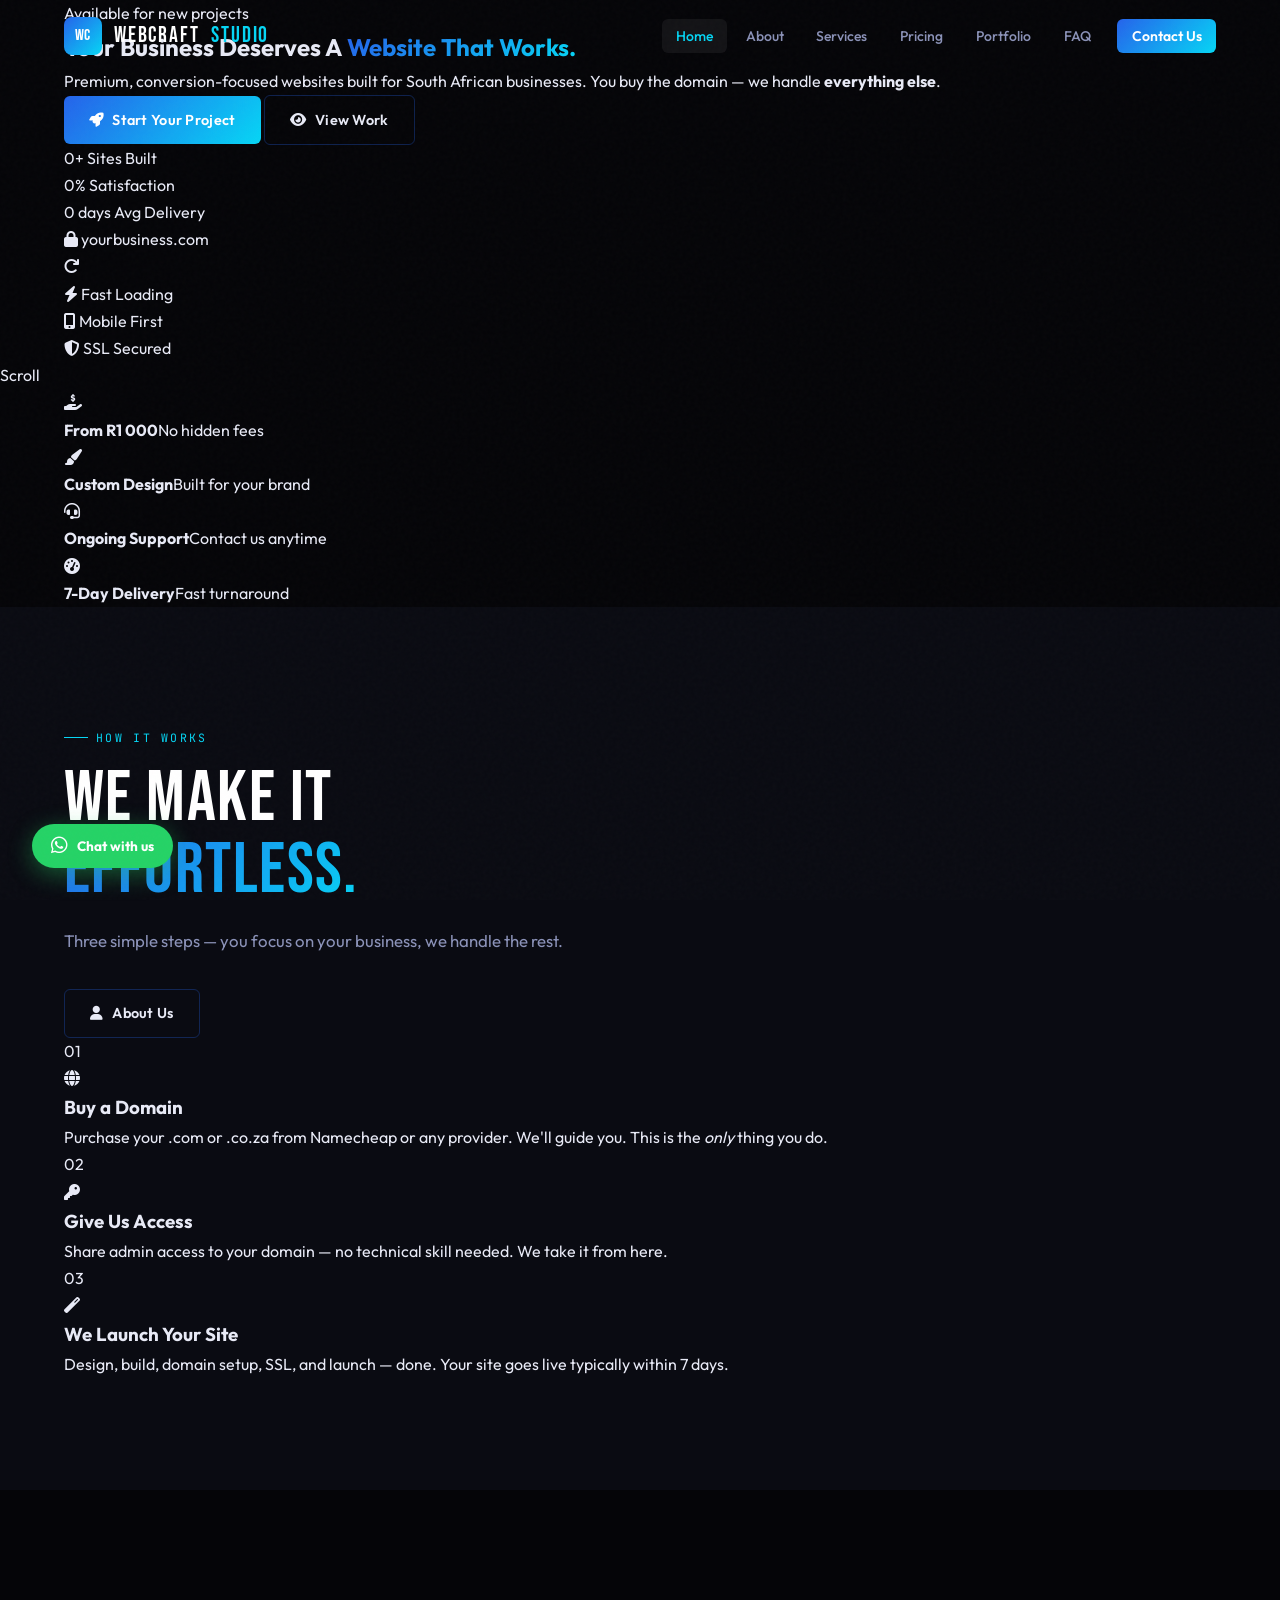
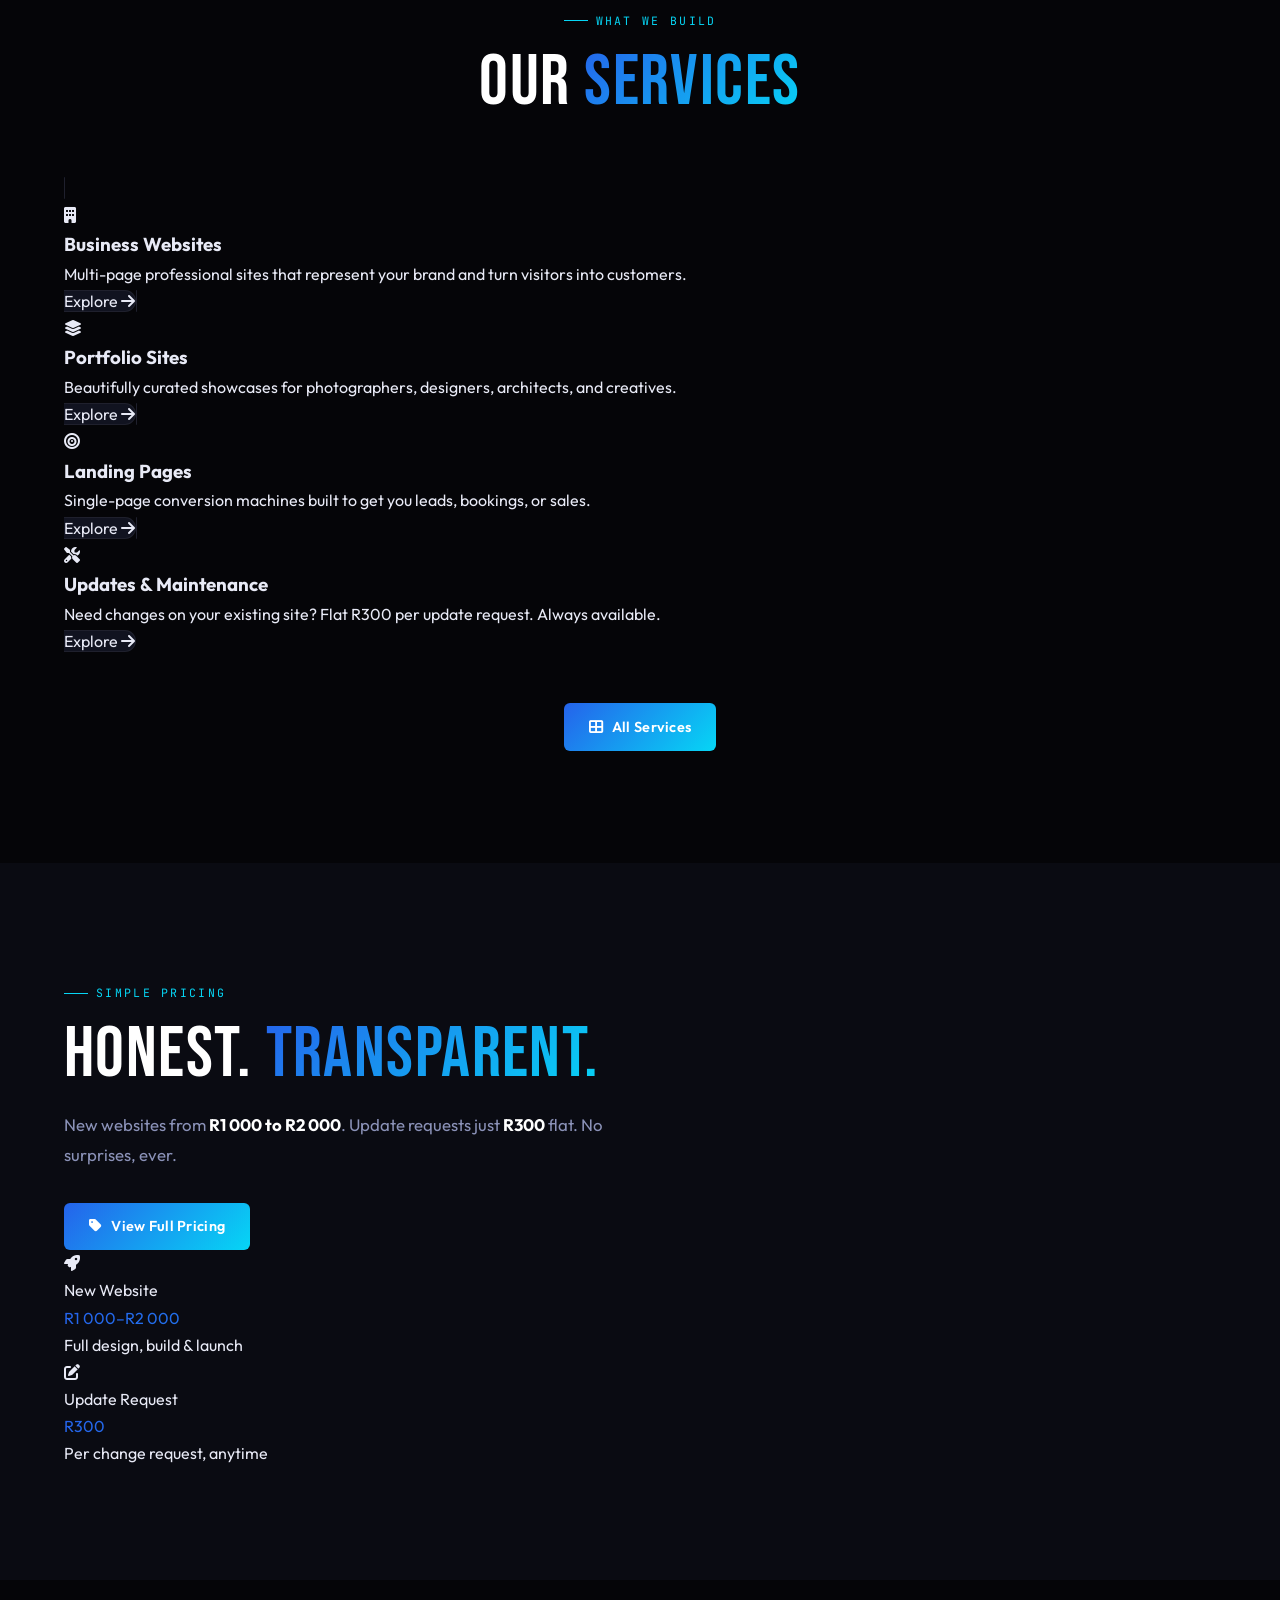
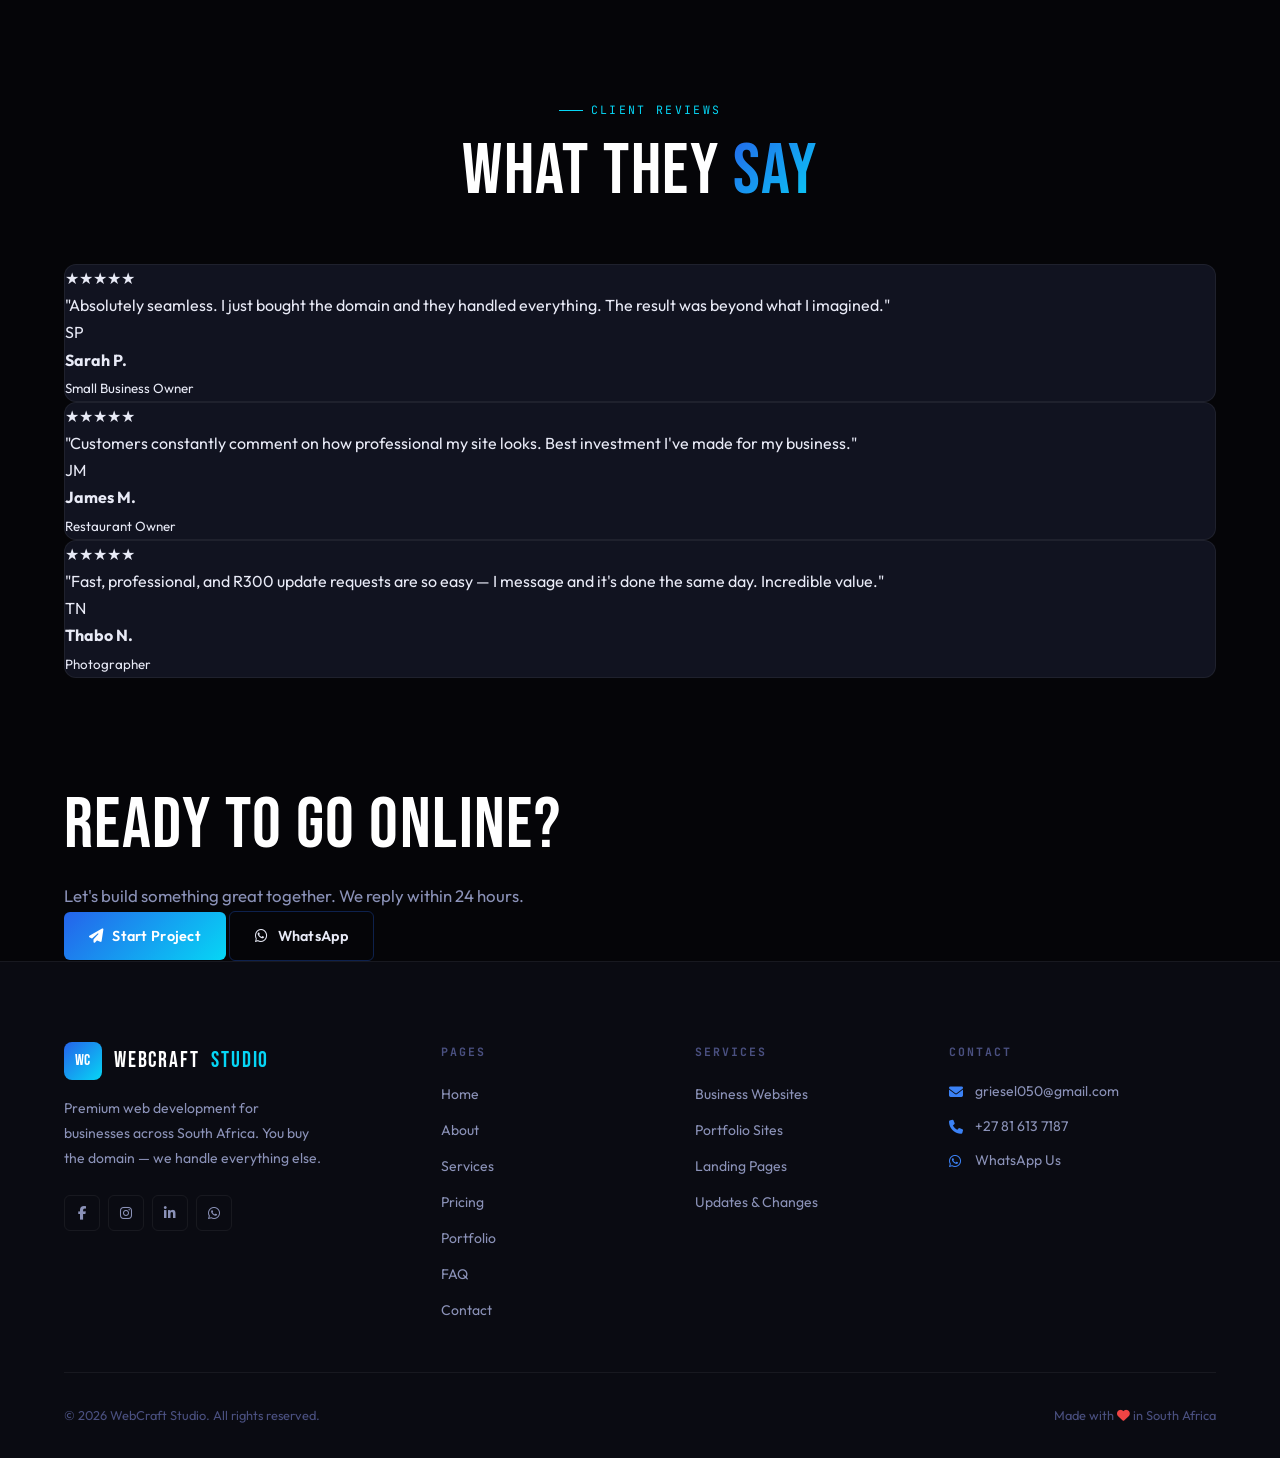
==== index.html @ ab8dfa95 "Add files via upload" ====
<!DOCTYPE html>
<html lang="en">
<head>
  <meta charset="UTF-8"/>
  <meta name="viewport" content="width=device-width,initial-scale=1.0"/>
  <meta name="description" content="WebCraft Studio builds premium websites for South African businesses. Starting from R1 000. You buy the domain, we handle everything else."/>
  <meta name="keywords" content="web development South Africa, business website, affordable web design, professional website developer"/>
  <meta property="og:title" content="WebCraft Studio | Premium Business Websites"/>
  <meta property="og:description" content="Stunning websites for your business from R1 000. Domain to launch — fully handled."/>
  <meta property="og:type" content="website"/>
  <title>WebCraft Studio | Premium Business Websites</title>
  <link rel="icon" href="assets/icons/favicon.svg" type="image/svg+xml"/>
  <link rel="preconnect" href="https://fonts.googleapis.com"/>
  <link rel="preconnect" href="https://fonts.gstatic.com" crossorigin/>
  <link href="https://fonts.googleapis.com/css2?family=Bebas+Neue&family=Outfit:wght@300;400;500;600;700&family=JetBrains+Mono:wght@400;500&display=swap" rel="stylesheet"/>
  <link rel="stylesheet" href="https://cdnjs.cloudflare.com/ajax/libs/font-awesome/6.5.0/css/all.min.css" crossorigin="anonymous"/>
  <link rel="stylesheet" href="style.css"/>
  <link rel="stylesheet" href="pages/home.css"/>
</head>
<body>

<!-- LOADER -->
<div id="loader"><div class="loader-logo">WC STUDIO</div><div class="loader-track"><div class="loader-fill"></div></div></div>

<!-- NAV + FOOTER injected by JS -->
<div id="nav-placeholder"></div>

<!-- ══════════════════════════════════════════════════════════
     HERO
══════════════════════════════════════════════════════════ -->
<main>
<section class="hero">
  <div class="hero-grid-bg" aria-hidden="true"></div>
  <div class="hero-particles" id="hero-p" aria-hidden="true"></div>
  <!-- Glowing orbs -->
  <div class="orb orb-a" aria-hidden="true"></div>
  <div class="orb orb-b" aria-hidden="true"></div>
  <div class="orb orb-c" aria-hidden="true"></div>

  <div class="wrap hero-wrap">
    <!-- LEFT -->
    <div class="hero-copy">
      <div class="hero-badge reveal">
        <span class="badge-pulse"></span>
        Available for new projects
      </div>

      <h1 class="hero-title reveal delay-1">
        <span class="line-clip">Your Business</span>
        <span class="line-clip delay-2">Deserves A</span>
        <span class="line-clip gradient-text delay-3">Website That Works.</span>
      </h1>

      <p class="hero-lead reveal delay-3">
        Premium, conversion-focused websites built for South African businesses.
        You buy the domain — we handle <strong>everything else</strong>.
      </p>

      <div class="hero-actions reveal delay-4">
        <a href="pages/contact.html" class="btn btn-primary">
          <i class="fas fa-rocket"></i> Start Your Project
        </a>
        <a href="pages/portfolio.html" class="btn btn-ghost">
          <i class="fas fa-eye"></i> View Work
        </a>
      </div>

      <div class="hero-stats reveal delay-5">
        <div class="hstat">
          <span class="hstat-n" data-to="50">0</span><span class="hstat-u">+</span>
          <span class="hstat-l">Sites Built</span>
        </div>
        <div class="hstat-sep"></div>
        <div class="hstat">
          <span class="hstat-n" data-to="100">0</span><span class="hstat-u">%</span>
          <span class="hstat-l">Satisfaction</span>
        </div>
        <div class="hstat-sep"></div>
        <div class="hstat">
          <span class="hstat-n" data-to="7">0</span><span class="hstat-u"> days</span>
          <span class="hstat-l">Avg Delivery</span>
        </div>
      </div>
    </div>

    <!-- RIGHT — browser mockup -->
    <div class="hero-visual reveal delay-2">
      <div class="mockup">
        <div class="mockup-bar">
          <div class="mock-dots"><i></i><i></i><i></i></div>
          <div class="mock-url"><i class="fas fa-lock"></i> yourbusiness.com</div>
          <div class="mock-reload"><i class="fas fa-redo"></i></div>
        </div>
        <div class="mockup-screen">
          <div class="ms-hero"></div>
          <div class="ms-nav"><div class="ms-logo"></div><div class="ms-nl"><s></s><s></s><s></s></div></div>
          <div class="ms-h1"></div>
          <div class="ms-p"></div><div class="ms-p s60"></div>
          <div class="ms-btns"><div class="ms-b fill"></div><div class="ms-b"></div></div>
          <div class="ms-cards"><div></div><div></div><div></div></div>
        </div>
      </div>
      <!-- Floating chips -->
      <div class="chip chip-1"><i class="fas fa-bolt"></i> Fast Loading</div>
      <div class="chip chip-2"><i class="fas fa-mobile-alt"></i> Mobile First</div>
      <div class="chip chip-3"><i class="fas fa-shield-alt"></i> SSL Secured</div>
    </div>
  </div>

  <div class="hero-scroll" aria-hidden="true">
    <span>Scroll</span><div class="scroll-track"><div class="scroll-ball"></div></div>
  </div>
</section>

<!-- ══════════════════════════════════════════════════════════
     VALUE STRIP
══════════════════════════════════════════════════════════ -->
<section class="value-strip">
  <div class="wrap">
    <div class="vs-grid">
      <div class="vs-item reveal"><i class="fas fa-hand-holding-usd"></i><div><strong>From R1 000</strong><span>No hidden fees</span></div></div>
      <div class="vs-item reveal delay-1"><i class="fas fa-paint-brush"></i><div><strong>Custom Design</strong><span>Built for your brand</span></div></div>
      <div class="vs-item reveal delay-2"><i class="fas fa-headset"></i><div><strong>Ongoing Support</strong><span>Contact us anytime</span></div></div>
      <div class="vs-item reveal delay-3"><i class="fas fa-tachometer-alt"></i><div><strong>7-Day Delivery</strong><span>Fast turnaround</span></div></div>
    </div>
  </div>
</section>

<!-- ══════════════════════════════════════════════════════════
     HOW IT WORKS
══════════════════════════════════════════════════════════ -->
<section class="how section" style="background:var(--dark)">
  <div class="wrap">
    <div class="two-col">
      <div class="two-col-text">
        <div class="eyebrow reveal">How It Works</div>
        <h2 class="section-heading reveal">We Make It <br/><span class="gradient-text">Effortless.</span></h2>
        <p class="section-lead reveal">Three simple steps — you focus on your business, we handle the rest.</p>
        <a href="pages/about.html" class="btn btn-ghost reveal" style="margin-top:2rem"><i class="fas fa-user"></i> About Us</a>
      </div>
      <div class="steps-list">
        <div class="step-row reveal">
          <div class="step-num">01</div>
          <div class="step-body">
            <div class="step-ico"><i class="fas fa-globe"></i></div>
            <div>
              <h3>Buy a Domain</h3>
              <p>Purchase your .com or .co.za from Namecheap or any provider. We'll guide you. This is the <em>only</em> thing you do.</p>
            </div>
          </div>
        </div>
        <div class="step-row reveal delay-1">
          <div class="step-num">02</div>
          <div class="step-body">
            <div class="step-ico"><i class="fas fa-key"></i></div>
            <div>
              <h3>Give Us Access</h3>
              <p>Share admin access to your domain — no technical skill needed. We take it from here.</p>
            </div>
          </div>
        </div>
        <div class="step-row reveal delay-2">
          <div class="step-num">03</div>
          <div class="step-body">
            <div class="step-ico"><i class="fas fa-magic"></i></div>
            <div>
              <h3>We Launch Your Site</h3>
              <p>Design, build, domain setup, SSL, and launch — done. Your site goes live typically within 7 days.</p>
            </div>
          </div>
        </div>
      </div>
    </div>
  </div>
</section>

<!-- ══════════════════════════════════════════════════════════
     SERVICES PREVIEW
══════════════════════════════════════════════════════════ -->
<section class="services-prev section">
  <div class="wrap">
    <div class="section-header" style="text-align:center;margin-bottom:3.5rem">
      <div class="eyebrow reveal" style="justify-content:center">What We Build</div>
      <h2 class="section-heading reveal">Our <span class="gradient-text">Services</span></h2>
    </div>
    <div class="srv-grid">
      <a href="pages/services.html" class="srv-card card reveal">
        <div class="srv-ico"><i class="fas fa-building"></i></div>
        <h3>Business Websites</h3>
        <p>Multi-page professional sites that represent your brand and turn visitors into customers.</p>
        <span class="srv-more">Explore <i class="fas fa-arrow-right"></i></span>
      </a>
      <a href="pages/services.html" class="srv-card card reveal delay-1">
        <div class="srv-ico"><i class="fas fa-layer-group"></i></div>
        <h3>Portfolio Sites</h3>
        <p>Beautifully curated showcases for photographers, designers, architects, and creatives.</p>
        <span class="srv-more">Explore <i class="fas fa-arrow-right"></i></span>
      </a>
      <a href="pages/services.html" class="srv-card card reveal delay-2">
        <div class="srv-ico"><i class="fas fa-bullseye"></i></div>
        <h3>Landing Pages</h3>
        <p>Single-page conversion machines built to get you leads, bookings, or sales.</p>
        <span class="srv-more">Explore <i class="fas fa-arrow-right"></i></span>
      </a>
      <a href="pages/services.html" class="srv-card card reveal delay-3">
        <div class="srv-ico"><i class="fas fa-tools"></i></div>
        <h3>Updates &amp; Maintenance</h3>
        <p>Need changes on your existing site? Flat R300 per update request. Always available.</p>
        <span class="srv-more">Explore <i class="fas fa-arrow-right"></i></span>
      </a>
    </div>
    <div style="text-align:center;margin-top:3rem">
      <a href="pages/services.html" class="btn btn-primary reveal"><i class="fas fa-th-large"></i> All Services</a>
    </div>
  </div>
</section>

<!-- ══════════════════════════════════════════════════════════
     PRICING TEASER
══════════════════════════════════════════════════════════ -->
<section class="pricing-tease section" style="background:var(--dark)">
  <div class="wrap">
    <div class="pt-inner reveal">
      <div class="pt-text">
        <div class="eyebrow">Simple Pricing</div>
        <h2 class="section-heading">Honest. <span class="gradient-text">Transparent.</span></h2>
        <p class="section-lead">New websites from <strong style="color:#fff">R1 000 to R2 000</strong>. Update requests just <strong style="color:#fff">R300</strong> flat. No surprises, ever.</p>
        <a href="pages/pricing.html" class="btn btn-primary" style="margin-top:2rem"><i class="fas fa-tag"></i> View Full Pricing</a>
      </div>
      <div class="pt-cards">
        <div class="pt-card">
          <div class="pt-card-icon"><i class="fas fa-rocket"></i></div>
          <div class="pt-card-label">New Website</div>
          <div class="pt-card-price gradient-text">R1 000–R2 000</div>
          <div class="pt-card-note">Full design, build &amp; launch</div>
        </div>
        <div class="pt-card pt-card-accent">
          <div class="pt-card-icon"><i class="fas fa-edit"></i></div>
          <div class="pt-card-label">Update Request</div>
          <div class="pt-card-price gradient-text">R300</div>
          <div class="pt-card-note">Per change request, anytime</div>
        </div>
      </div>
    </div>
  </div>
</section>

<!-- ══════════════════════════════════════════════════════════
     TESTIMONIALS
══════════════════════════════════════════════════════════ -->
<section class="testi section">
  <div class="wrap">
    <div class="section-header" style="text-align:center;margin-bottom:3.5rem">
      <div class="eyebrow reveal" style="justify-content:center">Client Reviews</div>
      <h2 class="section-heading reveal">What They <span class="gradient-text">Say</span></h2>
    </div>
    <div class="testi-grid">
      <div class="testi-card card reveal">
        <div class="testi-stars">★★★★★</div>
        <p class="testi-quote">"Absolutely seamless. I just bought the domain and they handled everything. The result was beyond what I imagined."</p>
        <div class="testi-author"><div class="testi-av">SP</div><div><strong>Sarah P.</strong><br/><small>Small Business Owner</small></div></div>
      </div>
      <div class="testi-card card reveal delay-1">
        <div class="testi-stars">★★★★★</div>
        <p class="testi-quote">"Customers constantly comment on how professional my site looks. Best investment I've made for my business."</p>
        <div class="testi-author"><div class="testi-av">JM</div><div><strong>James M.</strong><br/><small>Restaurant Owner</small></div></div>
      </div>
      <div class="testi-card card reveal delay-2">
        <div class="testi-stars">★★★★★</div>
        <p class="testi-quote">"Fast, professional, and R300 update requests are so easy — I message and it's done the same day. Incredible value."</p>
        <div class="testi-author"><div class="testi-av">TN</div><div><strong>Thabo N.</strong><br/><small>Photographer</small></div></div>
      </div>
    </div>
  </div>
</section>

<!-- ══════════════════════════════════════════════════════════
     CTA BANNER
══════════════════════════════════════════════════════════ -->
<section class="cta-band">
  <div class="cta-band-glow" aria-hidden="true"></div>
  <div class="wrap cta-band-inner reveal">
    <div>
      <h2 class="section-heading" style="color:#fff">Ready to Go Online?</h2>
      <p class="section-lead">Let's build something great together. We reply within 24 hours.</p>
    </div>
    <div class="cta-band-btns">
      <a href="pages/contact.html" class="btn btn-primary"><i class="fas fa-paper-plane"></i> Start Project</a>
      <a href="https://wa.me/27816137187?text=Hi!%20I%27d%20like%20a%20website." class="btn btn-ghost" target="_blank" rel="noopener"><i class="fab fa-whatsapp"></i> WhatsApp</a>
    </div>
  </div>
</section>
</main>

<div id="footer-placeholder"></div>

<script src="nav-footer.js"></script>
<script src="main.js"></script>
<script src="pages/home.js"></script>
</body>
</html>
---- style.css ----
/* ================================================================
   WebCraft Studio — Global Stylesheet
   Theme: Dark luxury + electric blue/cyan, geometric, editorial
   ================================================================ */

@import url('https://fonts.googleapis.com/css2?family=Bebas+Neue&family=Outfit:wght@300;400;500;600;700&family=JetBrains+Mono:wght@400;500&display=swap');

/* ── TOKENS ────────────────────────────────────────────────────── */
:root {
  --black:   #050508;
  --dark:    #0a0b12;
  --dark-2:  #0f1120;
  --dark-3:  #141629;
  --panel:   #111320;
  --panel-2: #181a2e;

  --blue:    #2563eb;
  --blue-l:  #3b82f6;
  --cyan:    #06d6f5;
  --violet:  #7c3aed;
  --green:   #10b981;
  --amber:   #f59e0b;
  --red:     #ef4444;

  --grad:    linear-gradient(135deg, #2563eb 0%, #06d6f5 100%);
  --grad-v:  linear-gradient(135deg, #7c3aed 0%, #2563eb 100%);
  --grad-r:  linear-gradient(135deg, #06d6f5 0%, #2563eb 100%);

  --text:    #e8eaf6;
  --text-2:  #8b92b8;
  --text-3:  #4a5080;

  --border:  rgba(255,255,255,0.06);
  --border-2:rgba(37,99,235,0.3);

  --ff-display: 'Bebas Neue', sans-serif;
  --ff-body:    'Outfit', sans-serif;
  --ff-mono:    'JetBrains Mono', monospace;

  --ease:    cubic-bezier(.16,1,.3,1);
  --fast:    .2s;
  --mid:     .4s;
  --slow:    .7s;

  --nav-h:   72px;
  --max-w:   1200px;
}

/* ── RESET ─────────────────────────────────────────────────────── */
*, *::before, *::after { box-sizing: border-box; margin: 0; padding: 0; }
html { font-size: 16px; scroll-behavior: smooth; -webkit-text-size-adjust: 100%; }
body {
  font-family: var(--ff-body);
  background: var(--black);
  color: var(--text);
  line-height: 1.7;
  overflow-x: hidden;
  -webkit-font-smoothing: antialiased;
  -moz-osx-font-smoothing: grayscale;
}
img { max-width: 100%; height: auto; display: block; }
a { color: inherit; text-decoration: none; }
ul { list-style: none; }
button { cursor: pointer; border: none; background: none; font-family: inherit; color: inherit; }
input, select, textarea { font-family: inherit; }
:focus-visible { outline: 2px solid var(--cyan); outline-offset: 3px; border-radius: 4px; }
[id] { scroll-margin-top: calc(var(--nav-h) + 16px); }

/* ── NOISE TEXTURE OVERLAY ─────────────────────────────────────── */
body::before {
  content: '';
  position: fixed;
  inset: 0;
  background-image: url("data:image/svg+xml,%3Csvg viewBox='0 0 256 256' xmlns='http://www.w3.org/2000/svg'%3E%3Cfilter id='n'%3E%3CfeTurbulence type='fractalNoise' baseFrequency='0.9' numOctaves='4' stitchTiles='stitch'/%3E%3C/filter%3E%3Crect width='100%25' height='100%25' filter='url(%23n)' opacity='1'/%3E%3C/svg%3E");
  opacity: 0.022;
  pointer-events: none;
  z-index: 9999;
}

/* ── UTILITIES ─────────────────────────────────────────────────── */
.wrap         { max-width: var(--max-w); margin: 0 auto; padding: 0 1.5rem; }
.section      { padding: 7rem 0; }
.section-sm   { padding: 4rem 0; }

.gradient-text {
  background: var(--grad);
  -webkit-background-clip: text;
  -webkit-text-fill-color: transparent;
  background-clip: text;
}
.cyan-text    { color: var(--cyan); }

.eyebrow {
  display: inline-flex;
  align-items: center;
  gap: .5rem;
  font-family: var(--ff-mono);
  font-size: .72rem;
  letter-spacing: .2em;
  text-transform: uppercase;
  color: var(--cyan);
  margin-bottom: 1rem;
}
.eyebrow::before {
  content: '';
  display: block;
  width: 24px;
  height: 1px;
  background: var(--cyan);
}

.section-heading {
  font-family: var(--ff-display);
  font-size: clamp(2.8rem, 6vw, 4.5rem);
  font-weight: 400;
  line-height: 1;
  letter-spacing: .02em;
  color: #fff;
  margin-bottom: 1.2rem;
}
.section-lead {
  font-size: 1.05rem;
  color: var(--text-2);
  max-width: 540px;
  line-height: 1.8;
}

/* ── BUTTONS ───────────────────────────────────────────────────── */
.btn {
  display: inline-flex;
  align-items: center;
  gap: .55rem;
  padding: .8em 1.75em;
  border-radius: 6px;
  font-family: var(--ff-body);
  font-size: .9rem;
  font-weight: 600;
  letter-spacing: .02em;
  transition: transform var(--fast) var(--ease),
              box-shadow var(--fast) var(--ease),
              background var(--fast);
  position: relative;
  overflow: hidden;
  white-space: nowrap;
}
.btn-primary {
  background: var(--grad);
  color: #fff;
  box-shadow: 0 0 0 0 rgba(6,214,245,.3);
}
.btn-primary:hover {
  transform: translateY(-2px);
  box-shadow: 0 8px 32px rgba(6,214,245,.35);
}
.btn-ghost {
  background: transparent;
  color: var(--text);
  border: 1px solid var(--border-2);
}
.btn-ghost:hover {
  background: rgba(37,99,235,.12);
  border-color: var(--blue-l);
  transform: translateY(-2px);
}
.btn-block { width: 100%; justify-content: center; }

/* ── CARD BASE ─────────────────────────────────────────────────── */
.card {
  background: var(--panel);
  border: 1px solid var(--border);
  border-radius: 12px;
  transition: border-color var(--mid), box-shadow var(--mid), transform var(--mid) var(--ease);
}
.card:hover {
  border-color: var(--border-2);
  box-shadow: 0 0 40px rgba(37,99,235,.12);
  transform: translateY(-4px);
}

/* ── REVEAL ANIMATIONS ─────────────────────────────────────────── */
.reveal {
  opacity: 0;
  transform: translateY(32px);
  transition: opacity var(--slow) var(--ease), transform var(--slow) var(--ease);
}
.reveal.visible { opacity: 1; transform: translateY(0); }
.delay-1 { transition-delay: .1s; }
.delay-2 { transition-delay: .2s; }
.delay-3 { transition-delay: .3s; }
.delay-4 { transition-delay: .4s; }
.delay-5 { transition-delay: .5s; }

/* ── LOADER ────────────────────────────────────────────────────── */
#loader {
  position: fixed;
  inset: 0;
  z-index: 10000;
  background: var(--black);
  display: flex;
  flex-direction: column;
  align-items: center;
  justify-content: center;
  gap: 2rem;
  transition: opacity .6s var(--ease), visibility .6s;
}
#loader.out { opacity: 0; visibility: hidden; }
.loader-logo {
  font-family: var(--ff-display);
  font-size: 3rem;
  letter-spacing: .1em;
  background: var(--grad);
  -webkit-background-clip: text;
  -webkit-text-fill-color: transparent;
  background-clip: text;
  animation: pulse 1.4s ease-in-out infinite;
}
.loader-track {
  width: 200px; height: 2px;
  background: rgba(255,255,255,.08);
  border-radius: 99px;
  overflow: hidden;
}
.loader-fill {
  height: 100%;
  background: var(--grad);
  border-radius: 99px;
  animation: fill 1.6s var(--ease) forwards;
}
@keyframes fill   { from { width:0 } to { width:100% } }
@keyframes pulse  { 0%,100%{opacity:1} 50%{opacity:.5} }

/* ── NAVBAR ────────────────────────────────────────────────────── */
.navbar {
  position: fixed;
  top: 0; left: 0; right: 0;
  z-index: 1000;
  height: var(--nav-h);
  display: flex;
  align-items: center;
  transition: background var(--mid), border-color var(--mid), backdrop-filter var(--mid);
}
.navbar.scrolled {
  background: rgba(5,5,8,.85);
  backdrop-filter: blur(20px);
  -webkit-backdrop-filter: blur(20px);
  border-bottom: 1px solid var(--border);
}
.nav-inner {
  max-width: var(--max-w);
  width: 100%;
  margin: 0 auto;
  padding: 0 1.5rem;
  display: flex;
  align-items: center;
  justify-content: space-between;
}
.nav-brand {
  display: flex;
  align-items: center;
  gap: .75rem;
  font-family: var(--ff-display);
  font-size: 1.4rem;
  letter-spacing: .08em;
  color: #fff;
}
.nav-brand-mark {
  width: 38px; height: 38px;
  background: var(--grad);
  border-radius: 8px;
  display: grid;
  place-items: center;
  font-family: var(--ff-display);
  font-size: 1rem;
  color: #fff;
  letter-spacing: .04em;
  flex-shrink: 0;
}
.nav-links {
  display: flex;
  align-items: center;
  gap: .25rem;
}
.nav-link {
  font-size: .875rem;
  font-weight: 500;
  color: var(--text-2);
  padding: .5rem .9rem;
  border-radius: 6px;
  transition: color var(--fast), background var(--fast);
}
.nav-link:hover, .nav-link.active { color: #fff; background: rgba(255,255,255,.06); }
.nav-link.active { color: var(--cyan); }
.nav-cta {
  background: var(--grad);
  color: #fff !important;
  margin-left: .5rem;
  font-weight: 600;
}
.nav-cta:hover { opacity: .9; transform: translateY(-1px); box-shadow: 0 6px 20px rgba(6,214,245,.3); }

/* Hamburger */
.hamburger {
  display: none;
  flex-direction: column;
  gap: 5px;
  padding: 8px;
  border-radius: 6px;
}
.hamburger span {
  display: block; width: 22px; height: 2px;
  background: var(--text);
  border-radius: 2px;
  transition: transform var(--mid) var(--ease), opacity var(--fast);
}
.hamburger.open span:nth-child(1) { transform: translateY(7px) rotate(45deg); }
.hamburger.open span:nth-child(2) { opacity: 0; }
.hamburger.open span:nth-child(3) { transform: translateY(-7px) rotate(-45deg); }

/* Mobile drawer */
.mobile-drawer {
  position: fixed;
  inset: 0;
  z-index: 999;
  background: rgba(5,5,8,.97);
  backdrop-filter: blur(24px);
  -webkit-backdrop-filter: blur(24px);
  display: flex;
  flex-direction: column;
  align-items: center;
  justify-content: center;
  gap: .5rem;
  opacity: 0;
  visibility: hidden;
  transition: opacity var(--mid) var(--ease), visibility var(--mid);
}
.mobile-drawer.open { opacity: 1; visibility: visible; }
.mobile-drawer .nav-link {
  font-family: var(--ff-display);
  font-size: 2.5rem;
  letter-spacing: .06em;
  padding: .5rem 2rem;
  border-radius: 8px;
  color: var(--text-2);
  display: block;
}
.mobile-drawer .nav-link:hover { color: var(--cyan); background: transparent; }
.mobile-drawer .nav-cta {
  margin-top: 1rem;
  font-size: 1.2rem;
  padding: .75rem 2.5rem;
  border-radius: 8px;
}

/* ── PAGE HERO (inner pages) ───────────────────────────────────── */
.page-hero {
  padding: calc(var(--nav-h) + 5rem) 0 5rem;
  background: var(--dark);
  position: relative;
  overflow: hidden;
}
.page-hero::after {
  content: '';
  position: absolute;
  bottom: 0; left: 0; right: 0;
  height: 1px;
  background: linear-gradient(90deg, transparent, var(--blue), transparent);
}
.page-hero-grid {
  position: absolute;
  inset: 0;
  background-image:
    linear-gradient(rgba(37,99,235,.05) 1px, transparent 1px),
    linear-gradient(90deg, rgba(37,99,235,.05) 1px, transparent 1px);
  background-size: 60px 60px;
}
.page-hero-glow {
  position: absolute;
  width: 600px; height: 400px;
  background: radial-gradient(ellipse, rgba(37,99,235,.15), transparent 70%);
  top: -100px; left: 50%;
  transform: translateX(-50%);
  pointer-events: none;
}
.page-hero .wrap { position: relative; z-index: 1; text-align: center; }

/* ── FOOTER ────────────────────────────────────────────────────── */
.site-footer {
  background: var(--dark);
  border-top: 1px solid var(--border);
  padding: 5rem 0 2rem;
}
.footer-grid {
  display: grid;
  grid-template-columns: 1.6fr 1fr 1fr 1.3fr;
  gap: 3rem;
  padding-bottom: 3rem;
  border-bottom: 1px solid var(--border);
  margin-bottom: 2rem;
}
.footer-brand-desc {
  font-size: .875rem;
  color: var(--text-2);
  line-height: 1.8;
  margin: 1rem 0 1.5rem;
  max-width: 260px;
}
.footer-socials { display: flex; gap: .5rem; }
.social-btn {
  width: 36px; height: 36px;
  border: 1px solid var(--border);
  border-radius: 6px;
  display: grid;
  place-items: center;
  font-size: .85rem;
  color: var(--text-2);
  transition: border-color var(--fast), color var(--fast), background var(--fast), transform var(--fast);
}
.social-btn:hover {
  border-color: var(--cyan);
  color: var(--cyan);
  background: rgba(6,214,245,.08);
  transform: translateY(-2px);
}
.footer-col h5 {
  font-family: var(--ff-mono);
  font-size: .72rem;
  letter-spacing: .18em;
  text-transform: uppercase;
  color: var(--text-3);
  margin-bottom: 1.2rem;
}
.footer-col ul { display: flex; flex-direction: column; gap: .55rem; }
.footer-col ul a {
  font-size: .875rem;
  color: var(--text-2);
  transition: color var(--fast), padding-left var(--fast);
}
.footer-col ul a:hover { color: var(--cyan); padding-left: 4px; }
.footer-contact-item {
  display: flex;
  align-items: center;
  gap: .65rem;
  font-size: .875rem;
  color: var(--text-2);
  margin-bottom: .65rem;
}
.footer-contact-item i { color: var(--blue-l); width: 16px; flex-shrink: 0; }
.footer-contact-item a:hover { color: var(--cyan); }
.footer-bottom {
  display: flex;
  justify-content: space-between;
  align-items: center;
  flex-wrap: wrap;
  gap: 1rem;
  font-size: .8rem;
  color: var(--text-3);
}

/* ── BACK TO TOP ───────────────────────────────────────────────── */
#back-top {
  position: fixed;
  bottom: 2rem; right: 2rem;
  width: 44px; height: 44px;
  background: var(--grad);
  border-radius: 50%;
  display: grid;
  place-items: center;
  font-size: .85rem;
  color: #fff;
  box-shadow: 0 4px 20px rgba(37,99,235,.4);
  opacity: 0; visibility: hidden;
  transform: translateY(12px);
  transition: opacity var(--mid), visibility var(--mid), transform var(--mid) var(--ease);
  z-index: 900;
}
#back-top.visible { opacity: 1; visibility: visible; transform: translateY(0); }
#back-top:hover { transform: translateY(-4px); box-shadow: 0 8px 28px rgba(6,214,245,.45); }

/* ── WA FLOAT ──────────────────────────────────────────────────── */
.wa-btn {
  position: fixed;
  bottom: 2rem; left: 2rem;
  display: flex;
  align-items: center;
  gap: .55rem;
  background: #25d366;
  color: #fff;
  padding: .65rem 1.2rem;
  border-radius: 99px;
  font-weight: 700;
  font-size: .85rem;
  box-shadow: 0 6px 24px rgba(37,211,102,.4);
  z-index: 900;
  transition: transform var(--fast) var(--ease), box-shadow var(--fast);
}
.wa-btn i { font-size: 1.2rem; }
.wa-btn:hover { transform: translateY(-3px); box-shadow: 0 10px 32px rgba(37,211,102,.55); }

/* ── GRID LINES BACKGROUND ─────────────────────────────────────── */
.grid-bg {
  background-image:
    linear-gradient(rgba(37,99,235,.06) 1px, transparent 1px),
    linear-gradient(90deg, rgba(37,99,235,.06) 1px, transparent 1px);
  background-size: 60px 60px;
}

/* ── RESPONSIVE ────────────────────────────────────────────────── */
@media (max-width: 1024px) {
  .footer-grid { grid-template-columns: 1fr 1fr; }
  .footer-brand { grid-column: 1 / -1; }
}
@media (max-width: 768px) {
  :root { --nav-h: 64px; }
  .nav-links { display: none; }
  .hamburger { display: flex; }
  .section { padding: 5rem 0; }
  .section-heading { font-size: clamp(2.4rem, 10vw, 3.5rem); }
  .footer-grid { grid-template-columns: 1fr; gap: 2rem; }
  .footer-brand { grid-column: auto; }
  .footer-bottom { flex-direction: column; text-align: center; }
  .wa-btn span { display: none; }
  .wa-btn { padding: .7rem; border-radius: 50%; }
  .wa-btn i { font-size: 1.4rem; }
}
@media (max-width: 480px) {
  .wrap { padding: 0 1rem; }
}
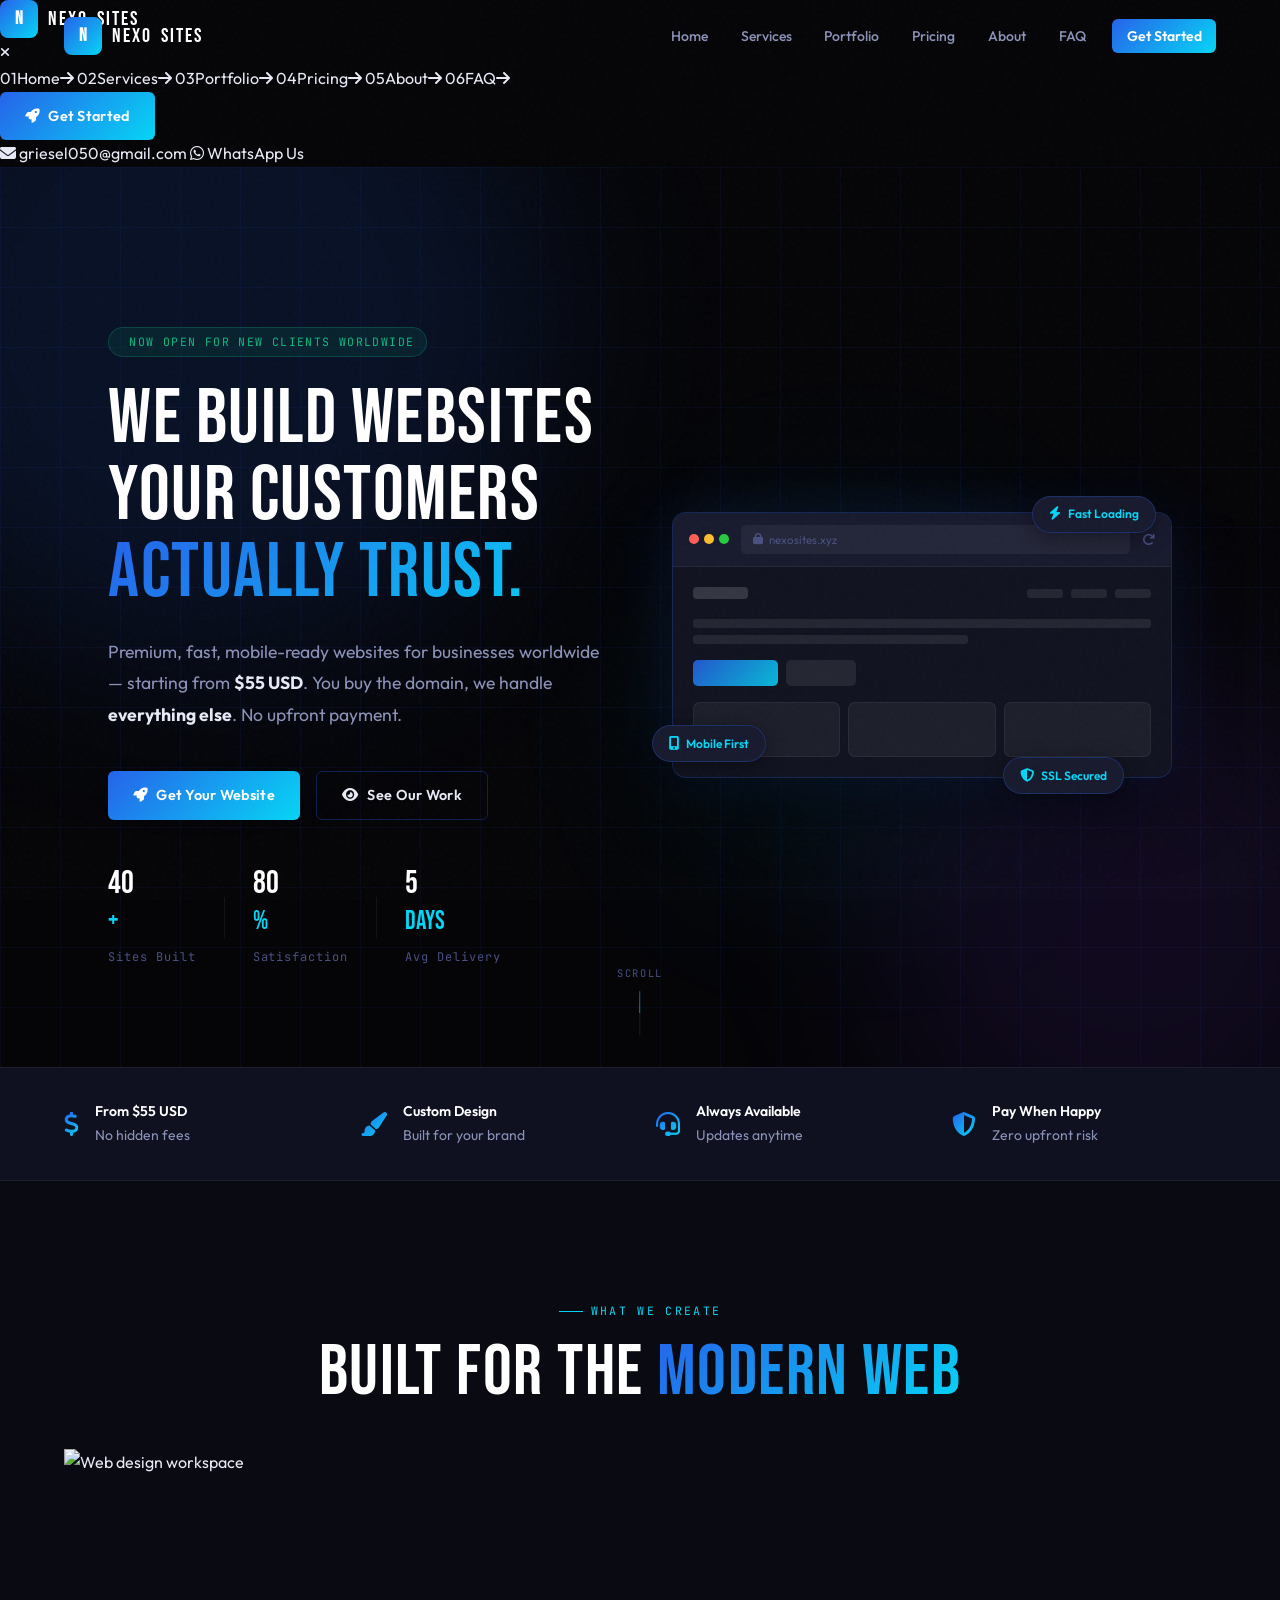
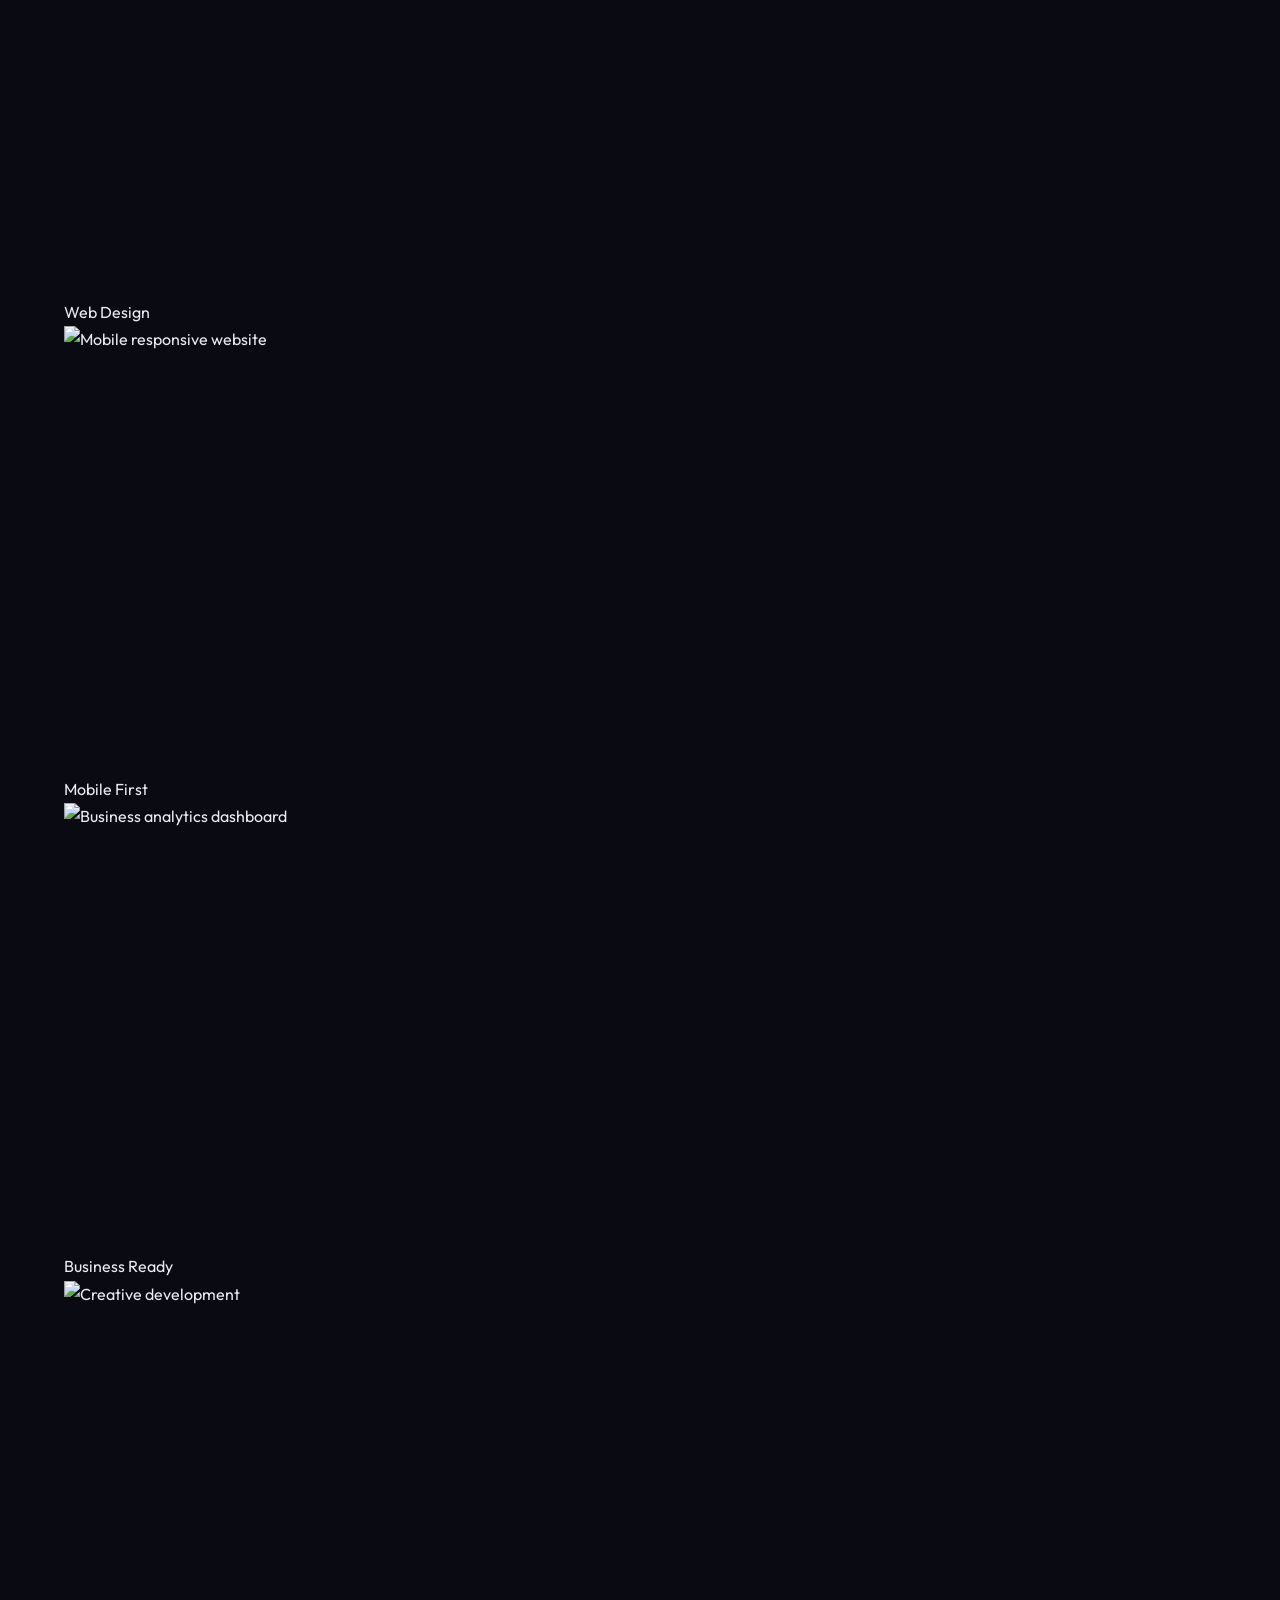
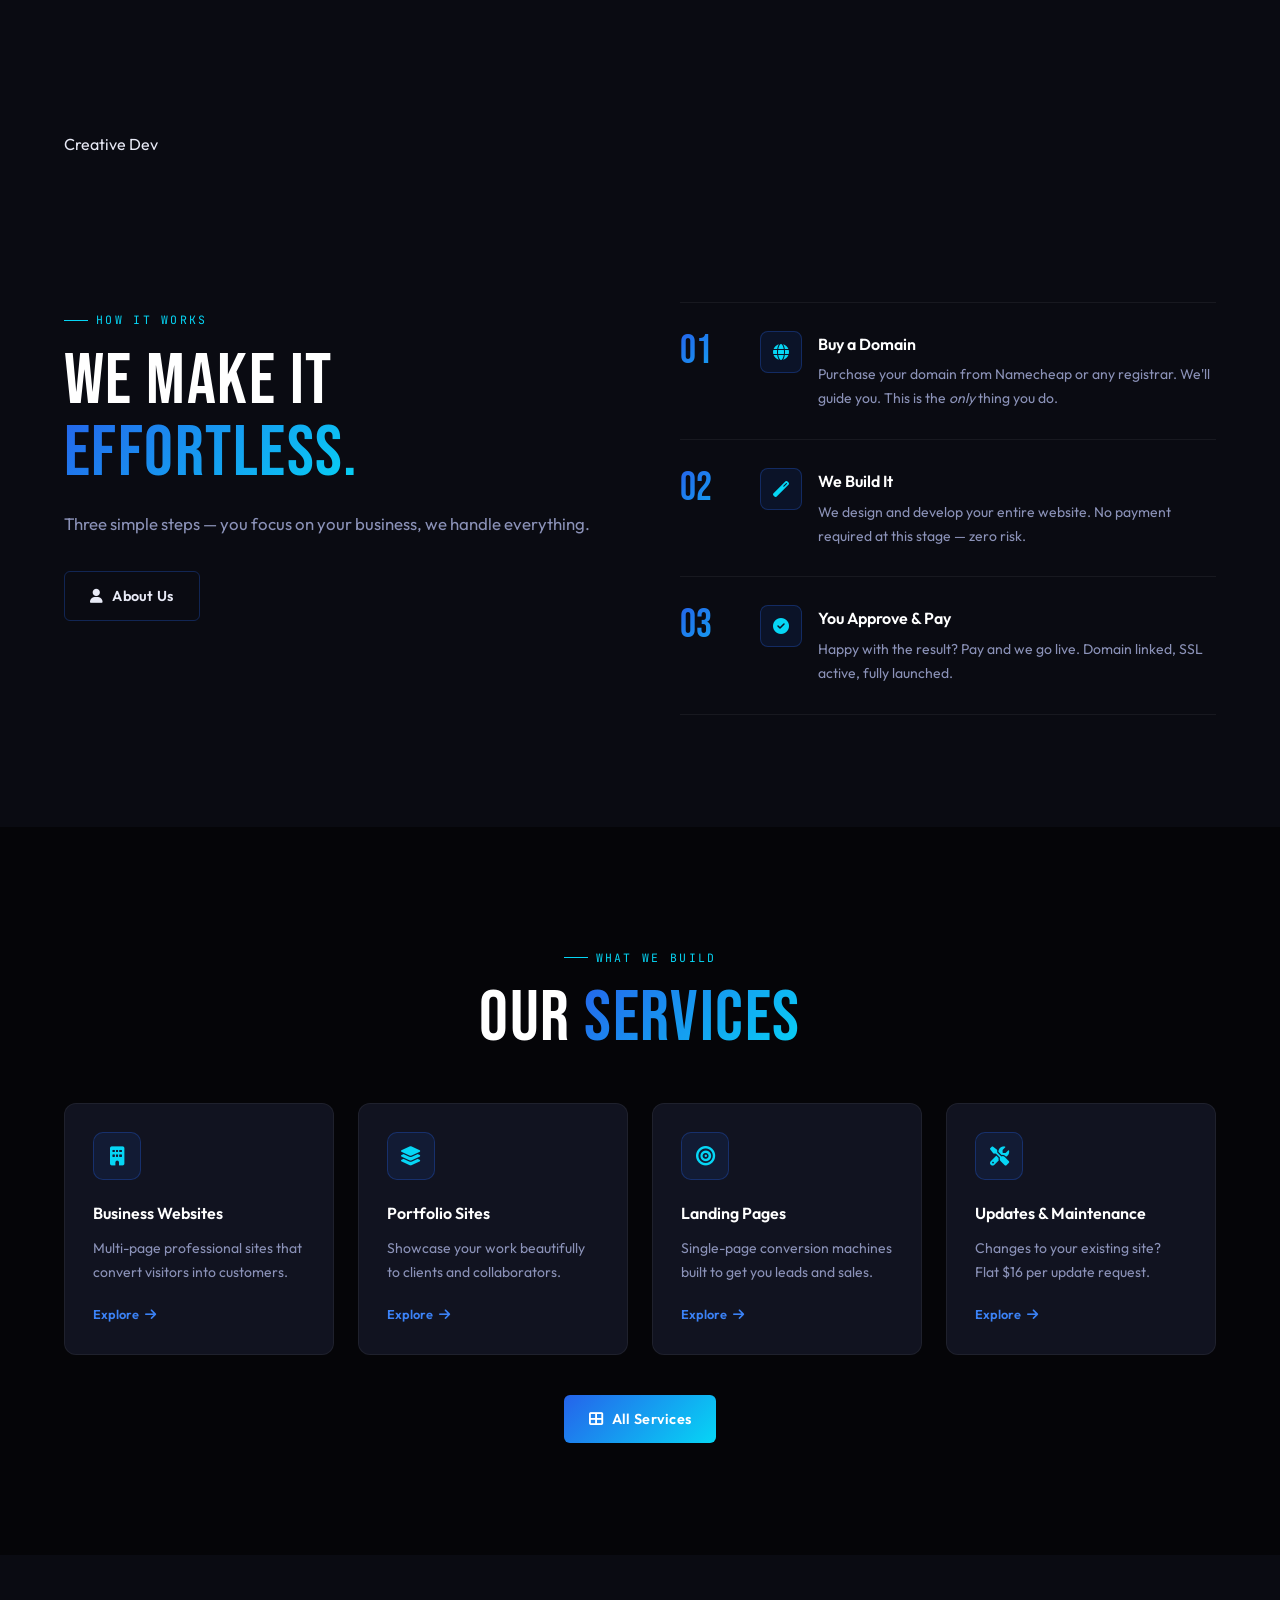
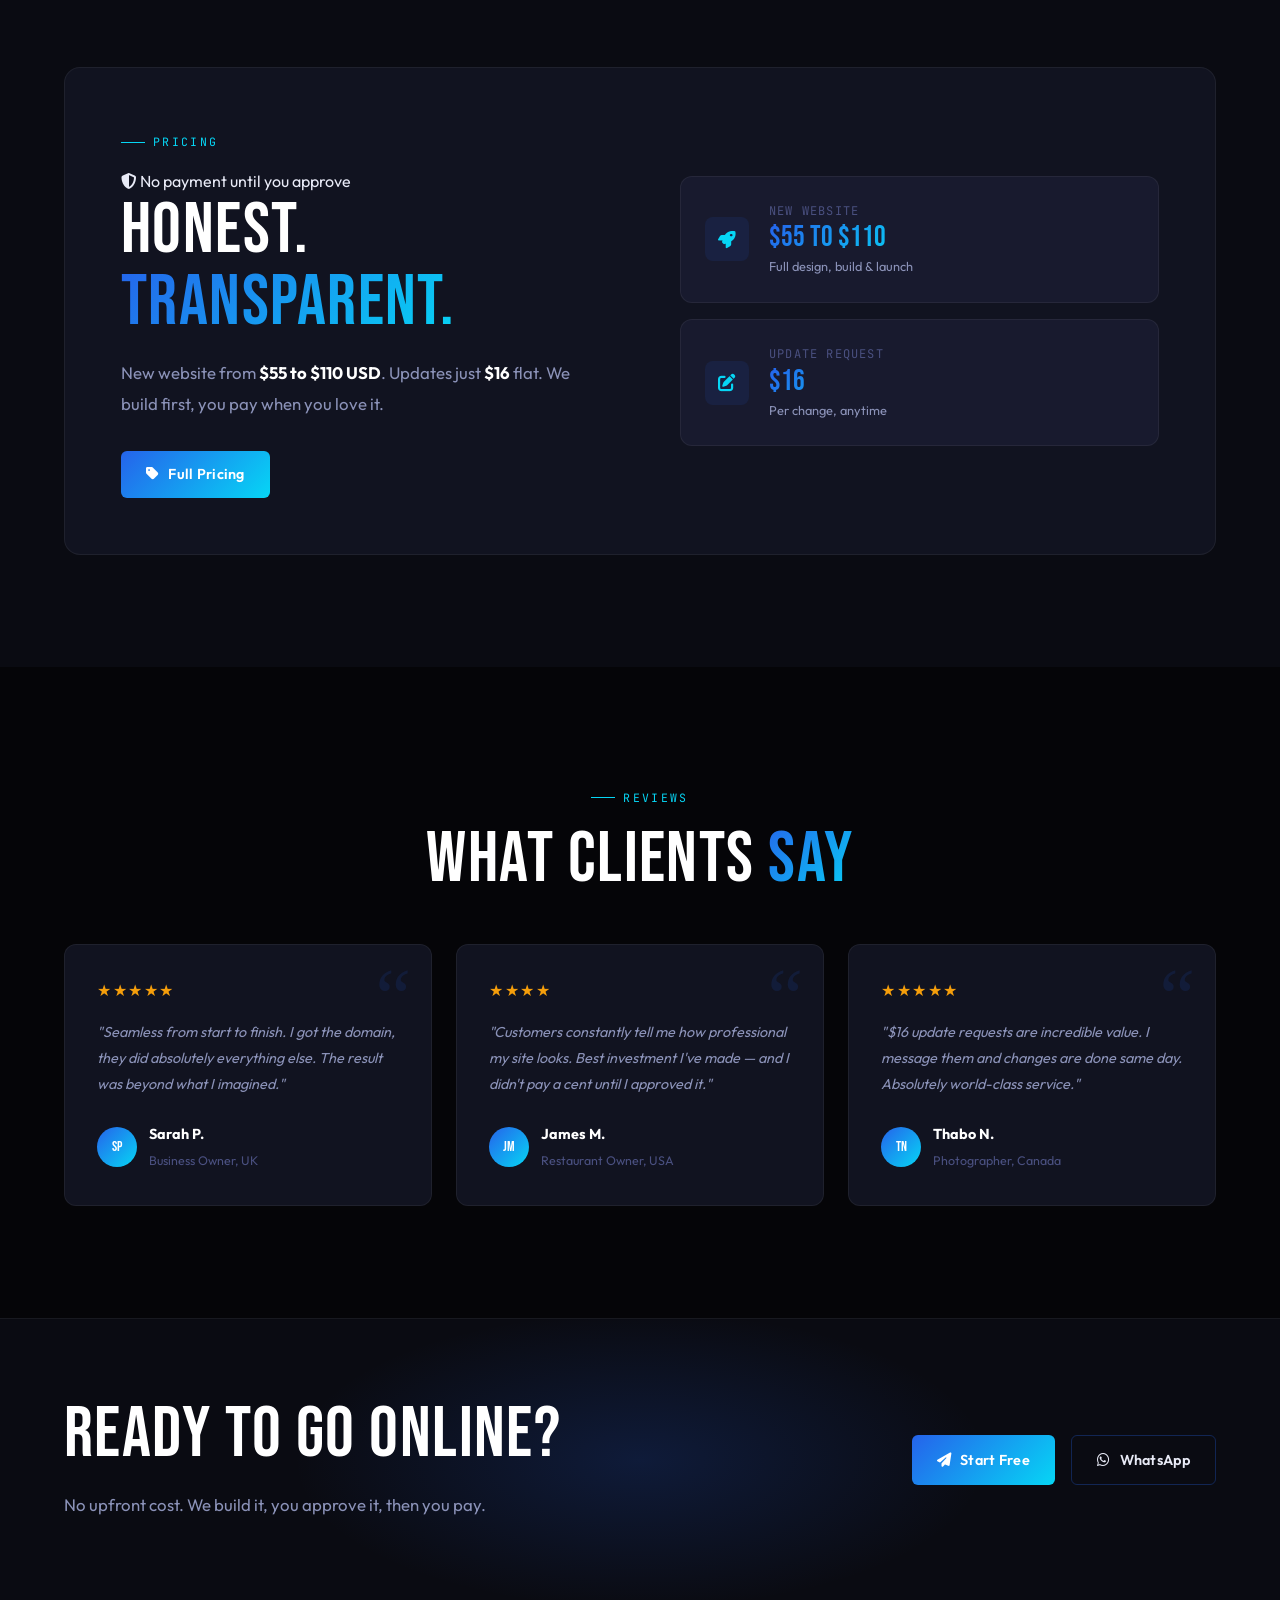
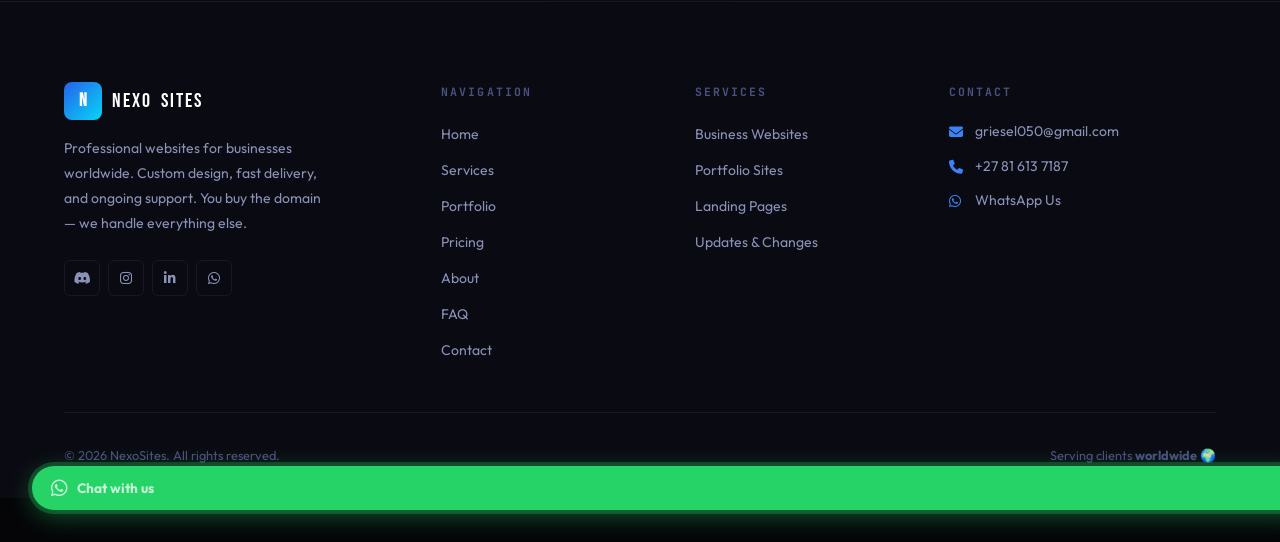
==== commit 688f0e6e: "update" ====
--- a/index.html
+++ b/index.html
@@ -3,104 +3,87 @@
 <head>
   <meta charset="UTF-8"/>
   <meta name="viewport" content="width=device-width,initial-scale=1.0"/>
-  <meta name="description" content="WebCraft Studio builds premium websites for South African businesses. Starting from R1 000. You buy the domain, we handle everything else."/>
-  <meta name="keywords" content="web development South Africa, business website, affordable web design, professional website developer"/>
-  <meta property="og:title" content="WebCraft Studio | Premium Business Websites"/>
-  <meta property="og:description" content="Stunning websites for your business from R1 000. Domain to launch — fully handled."/>
+  <meta name="description" content="NexoSites creates premium, high-speed websites for businesses worldwide starting at just $55 USD. No upfront fees — pay only when you're satisfied." />
+  <meta name="keywords" content="web design, website development, business websites, affordable web development, professional websites, global web design" />
+  <meta property="og:title" content="NexoSites | Premium Business Websites Starting at $55 USD" />
+  <meta property="og:description" content="Get a modern, professional website for your business with no upfront payment. Love the result first, then pay." />
   <meta property="og:type" content="website"/>
-  <title>WebCraft Studio | Premium Business Websites</title>
+  <meta property="og:url" content="https://nexosites.xyz/"/>
+  <title>NexoSites | Premium Business Websites from $55</title>
   <link rel="icon" href="assets/icons/favicon.svg" type="image/svg+xml"/>
   <link rel="preconnect" href="https://fonts.googleapis.com"/>
   <link rel="preconnect" href="https://fonts.gstatic.com" crossorigin/>
   <link href="https://fonts.googleapis.com/css2?family=Bebas+Neue&family=Outfit:wght@300;400;500;600;700&family=JetBrains+Mono:wght@400;500&display=swap" rel="stylesheet"/>
-  <link rel="stylesheet" href="https://cdnjs.cloudflare.com/ajax/libs/font-awesome/6.5.0/css/all.min.css" crossorigin="anonymous"/>
+  <link rel="stylesheet" href="https://cdnjs.cloudflare.com/ajax/libs/font-awesome/6.5.0/css/all.min.css" crossorigin="anonymous" referrerpolicy="no-referrer"/>
   <link rel="stylesheet" href="style.css"/>
   <link rel="stylesheet" href="pages/home.css"/>
 </head>
 <body>
 
-<!-- LOADER -->
-<div id="loader"><div class="loader-logo">WC STUDIO</div><div class="loader-track"><div class="loader-fill"></div></div></div>
-
-<!-- NAV + FOOTER injected by JS -->
+<div id="loader"><div class="loader-logo">NEXOSITES</div><div class="loader-track"><div class="loader-fill"></div></div></div>
+
 <div id="nav-placeholder"></div>
 
-<!-- ══════════════════════════════════════════════════════════
-     HERO
-══════════════════════════════════════════════════════════ -->
 <main>
+
+<!-- ══ HERO ══════════════════════════════════════════════════ -->
 <section class="hero">
   <div class="hero-grid-bg" aria-hidden="true"></div>
-  <div class="hero-particles" id="hero-p" aria-hidden="true"></div>
-  <!-- Glowing orbs -->
   <div class="orb orb-a" aria-hidden="true"></div>
   <div class="orb orb-b" aria-hidden="true"></div>
   <div class="orb orb-c" aria-hidden="true"></div>
 
   <div class="wrap hero-wrap">
-    <!-- LEFT -->
     <div class="hero-copy">
-      <div class="hero-badge reveal">
-        <span class="badge-pulse"></span>
-        Available for new projects
-      </div>
-
-      <h1 class="hero-title reveal delay-1">
-        <span class="line-clip">Your Business</span>
-        <span class="line-clip delay-2">Deserves A</span>
-        <span class="line-clip gradient-text delay-3">Website That Works.</span>
+      <div class="hero-badge">
+        <span class="badge-dot"></span> Now open for new clients worldwide
+      </div>
+      <h1 class="hero-title">
+        <span class="line-clip">We Build Websites</span>
+        <span class="line-clip d1">Your Customers</span>
+        <span class="line-clip d2 gradient-text">Actually Trust.</span>
       </h1>
-
-      <p class="hero-lead reveal delay-3">
-        Premium, conversion-focused websites built for South African businesses.
-        You buy the domain — we handle <strong>everything else</strong>.
+      <p class="hero-lead">
+        Premium, fast, mobile-ready websites for businesses worldwide — starting from <strong>$55 USD</strong>. You buy the domain, we handle <strong>everything else</strong>. No upfront payment.
       </p>
-
-      <div class="hero-actions reveal delay-4">
-        <a href="pages/contact.html" class="btn btn-primary">
-          <i class="fas fa-rocket"></i> Start Your Project
-        </a>
-        <a href="pages/portfolio.html" class="btn btn-ghost">
-          <i class="fas fa-eye"></i> View Work
-        </a>
-      </div>
-
-      <div class="hero-stats reveal delay-5">
+      <div class="hero-actions">
+        <a href="pages/contact/" class="btn btn-primary"><i class="fas fa-rocket"></i> Get Your Website</a>
+        <a href="pages/portfolio/" class="btn btn-ghost"><i class="fas fa-eye"></i> See Our Work</a>
+      </div>
+      <div class="hero-stats">
         <div class="hstat">
-          <span class="hstat-n" data-to="50">0</span><span class="hstat-u">+</span>
+          <span class="hstat-n counter" data-to="50">0</span><span class="hstat-u">+</span>
           <span class="hstat-l">Sites Built</span>
         </div>
         <div class="hstat-sep"></div>
         <div class="hstat">
-          <span class="hstat-n" data-to="100">0</span><span class="hstat-u">%</span>
+          <span class="hstat-n counter" data-to="100">0</span><span class="hstat-u">%</span>
           <span class="hstat-l">Satisfaction</span>
         </div>
         <div class="hstat-sep"></div>
         <div class="hstat">
-          <span class="hstat-n" data-to="7">0</span><span class="hstat-u"> days</span>
+          <span class="hstat-n counter" data-to="7">0</span><span class="hstat-u"> days</span>
           <span class="hstat-l">Avg Delivery</span>
         </div>
       </div>
     </div>
 
-    <!-- RIGHT — browser mockup -->
-    <div class="hero-visual reveal delay-2">
+    <div class="hero-visual">
       <div class="mockup">
         <div class="mockup-bar">
           <div class="mock-dots"><i></i><i></i><i></i></div>
-          <div class="mock-url"><i class="fas fa-lock"></i> yourbusiness.com</div>
+          <div class="mock-url"><i class="fas fa-lock"></i> nexosites.xyz</div>
           <div class="mock-reload"><i class="fas fa-redo"></i></div>
         </div>
         <div class="mockup-screen">
-          <div class="ms-hero"></div>
+          <div class="ms-accent"></div>
           <div class="ms-nav"><div class="ms-logo"></div><div class="ms-nl"><s></s><s></s><s></s></div></div>
-          <div class="ms-h1"></div>
+          <div class="ms-h"></div>
           <div class="ms-p"></div><div class="ms-p s60"></div>
           <div class="ms-btns"><div class="ms-b fill"></div><div class="ms-b"></div></div>
           <div class="ms-cards"><div></div><div></div><div></div></div>
         </div>
       </div>
-      <!-- Floating chips -->
       <div class="chip chip-1"><i class="fas fa-bolt"></i> Fast Loading</div>
       <div class="chip chip-2"><i class="fas fa-mobile-alt"></i> Mobile First</div>
       <div class="chip chip-3"><i class="fas fa-shield-alt"></i> SSL Secured</div>
@@ -108,34 +91,59 @@
   </div>
 
   <div class="hero-scroll" aria-hidden="true">
-    <span>Scroll</span><div class="scroll-track"><div class="scroll-ball"></div></div>
-  </div>
-</section>
-
-<!-- ══════════════════════════════════════════════════════════
-     VALUE STRIP
-══════════════════════════════════════════════════════════ -->
+    <span>Scroll</span>
+    <div class="scroll-track"><div class="scroll-ball"></div></div>
+  </div>
+</section>
+
+<!-- ══ VALUE STRIP ═══════════════════════════════════════════ -->
 <section class="value-strip">
   <div class="wrap">
     <div class="vs-grid">
-      <div class="vs-item reveal"><i class="fas fa-hand-holding-usd"></i><div><strong>From R1 000</strong><span>No hidden fees</span></div></div>
+      <div class="vs-item reveal"><i class="fas fa-dollar-sign"></i><div><strong>From $55 USD</strong><span>No hidden fees</span></div></div>
       <div class="vs-item reveal delay-1"><i class="fas fa-paint-brush"></i><div><strong>Custom Design</strong><span>Built for your brand</span></div></div>
-      <div class="vs-item reveal delay-2"><i class="fas fa-headset"></i><div><strong>Ongoing Support</strong><span>Contact us anytime</span></div></div>
-      <div class="vs-item reveal delay-3"><i class="fas fa-tachometer-alt"></i><div><strong>7-Day Delivery</strong><span>Fast turnaround</span></div></div>
-    </div>
-  </div>
-</section>
-
-<!-- ══════════════════════════════════════════════════════════
-     HOW IT WORKS
-══════════════════════════════════════════════════════════ -->
-<section class="how section" style="background:var(--dark)">
+      <div class="vs-item reveal delay-2"><i class="fas fa-headset"></i><div><strong>Always Available</strong><span>Updates anytime</span></div></div>
+      <div class="vs-item reveal delay-3"><i class="fas fa-shield-alt"></i><div><strong>Pay When Happy</strong><span>Zero upfront risk</span></div></div>
+    </div>
+  </div>
+</section>
+
+<!-- ══ REAL WORK PHOTOS ═══════════════════════════════════════ -->
+<section class="section" style="background:var(--dark);padding-bottom:2rem">
+  <div class="wrap">
+    <div style="text-align:center;margin-bottom:2.5rem">
+      <div class="eyebrow reveal" style="justify-content:center">What We Create</div>
+      <h2 class="section-heading reveal">Built for the <span class="gradient-text">Modern Web</span></h2>
+    </div>
+    <div class="photos-strip">
+      <div class="photo-card tilt-card reveal">
+        <img src="https://images.unsplash.com/photo-1467232004584-a241de8bcf5d?w=600&q=80&auto=format&fit=crop" alt="Web design workspace" loading="lazy" width="600" height="450"/>
+        <div class="photo-card-label">Web Design</div>
+      </div>
+      <div class="photo-card tilt-card reveal delay-1">
+        <img src="https://images.unsplash.com/photo-1551650975-87deedd944c3?w=600&q=80&auto=format&fit=crop" alt="Mobile responsive website" loading="lazy" width="600" height="450"/>
+        <div class="photo-card-label">Mobile First</div>
+      </div>
+      <div class="photo-card tilt-card reveal delay-2">
+        <img src="https://images.unsplash.com/photo-1460925895917-afdab827c52f?w=600&q=80&auto=format&fit=crop" alt="Business analytics dashboard" loading="lazy" width="600" height="450"/>
+        <div class="photo-card-label">Business Ready</div>
+      </div>
+      <div class="photo-card tilt-card reveal delay-3">
+        <img src="https://images.unsplash.com/photo-1522542550221-31fd19575a2d?w=600&q=80&auto=format&fit=crop" alt="Creative development" loading="lazy" width="600" height="450"/>
+        <div class="photo-card-label">Creative Dev</div>
+      </div>
+    </div>
+  </div>
+</section>
+
+<!-- ══ HOW IT WORKS ═══════════════════════════════════════════ -->
+<section class="section" style="background:var(--dark)">
   <div class="wrap">
     <div class="two-col">
-      <div class="two-col-text">
+      <div>
         <div class="eyebrow reveal">How It Works</div>
         <h2 class="section-heading reveal">We Make It <br/><span class="gradient-text">Effortless.</span></h2>
-        <p class="section-lead reveal">Three simple steps — you focus on your business, we handle the rest.</p>
+        <p class="section-lead reveal">Three simple steps — you focus on your business, we handle everything.</p>
         <a href="pages/about.html" class="btn btn-ghost reveal" style="margin-top:2rem"><i class="fas fa-user"></i> About Us</a>
       </div>
       <div class="steps-list">
@@ -143,159 +151,147 @@
           <div class="step-num">01</div>
           <div class="step-body">
             <div class="step-ico"><i class="fas fa-globe"></i></div>
-            <div>
-              <h3>Buy a Domain</h3>
-              <p>Purchase your .com or .co.za from Namecheap or any provider. We'll guide you. This is the <em>only</em> thing you do.</p>
-            </div>
+            <div><h3>Buy a Domain</h3><p>Purchase your domain from Namecheap or any registrar. We'll guide you. This is the <em>only</em> thing you do.</p></div>
           </div>
         </div>
         <div class="step-row reveal delay-1">
           <div class="step-num">02</div>
           <div class="step-body">
-            <div class="step-ico"><i class="fas fa-key"></i></div>
-            <div>
-              <h3>Give Us Access</h3>
-              <p>Share admin access to your domain — no technical skill needed. We take it from here.</p>
-            </div>
+            <div class="step-ico"><i class="fas fa-magic"></i></div>
+            <div><h3>We Build It</h3><p>We design and develop your entire website. No payment required at this stage — zero risk.</p></div>
           </div>
         </div>
         <div class="step-row reveal delay-2">
           <div class="step-num">03</div>
           <div class="step-body">
-            <div class="step-ico"><i class="fas fa-magic"></i></div>
-            <div>
-              <h3>We Launch Your Site</h3>
-              <p>Design, build, domain setup, SSL, and launch — done. Your site goes live typically within 7 days.</p>
-            </div>
-          </div>
-        </div>
-      </div>
-    </div>
-  </div>
-</section>
-
-<!-- ══════════════════════════════════════════════════════════
-     SERVICES PREVIEW
-══════════════════════════════════════════════════════════ -->
-<section class="services-prev section">
-  <div class="wrap">
-    <div class="section-header" style="text-align:center;margin-bottom:3.5rem">
+            <div class="step-ico"><i class="fas fa-check-circle"></i></div>
+            <div><h3>You Approve &amp; Pay</h3><p>Happy with the result? Pay and we go live. Domain linked, SSL active, fully launched.</p></div>
+          </div>
+        </div>
+      </div>
+    </div>
+  </div>
+</section>
+
+<!-- ══ SERVICES ═══════════════════════════════════════════════ -->
+<section class="section">
+  <div class="wrap">
+    <div style="text-align:center;margin-bottom:3rem">
       <div class="eyebrow reveal" style="justify-content:center">What We Build</div>
       <h2 class="section-heading reveal">Our <span class="gradient-text">Services</span></h2>
     </div>
     <div class="srv-grid">
-      <a href="pages/services.html" class="srv-card card reveal">
+      <a href="pages/services.html" class="srv-card card tilt-card reveal">
         <div class="srv-ico"><i class="fas fa-building"></i></div>
         <h3>Business Websites</h3>
-        <p>Multi-page professional sites that represent your brand and turn visitors into customers.</p>
-        <span class="srv-more">Explore <i class="fas fa-arrow-right"></i></span>
-      </a>
-      <a href="pages/services.html" class="srv-card card reveal delay-1">
+        <p>Multi-page professional sites that convert visitors into customers.</p>
+        <span class="srv-more">Explore <i class="fas fa-arrow-right"></i></span>
+      </a>
+      <a href="pages/services.html" class="srv-card card tilt-card reveal delay-1">
         <div class="srv-ico"><i class="fas fa-layer-group"></i></div>
         <h3>Portfolio Sites</h3>
-        <p>Beautifully curated showcases for photographers, designers, architects, and creatives.</p>
-        <span class="srv-more">Explore <i class="fas fa-arrow-right"></i></span>
-      </a>
-      <a href="pages/services.html" class="srv-card card reveal delay-2">
+        <p>Showcase your work beautifully to clients and collaborators.</p>
+        <span class="srv-more">Explore <i class="fas fa-arrow-right"></i></span>
+      </a>
+      <a href="pages/services.html" class="srv-card card tilt-card reveal delay-2">
         <div class="srv-ico"><i class="fas fa-bullseye"></i></div>
         <h3>Landing Pages</h3>
-        <p>Single-page conversion machines built to get you leads, bookings, or sales.</p>
-        <span class="srv-more">Explore <i class="fas fa-arrow-right"></i></span>
-      </a>
-      <a href="pages/services.html" class="srv-card card reveal delay-3">
+        <p>Single-page conversion machines built to get you leads and sales.</p>
+        <span class="srv-more">Explore <i class="fas fa-arrow-right"></i></span>
+      </a>
+      <a href="pages/services.html" class="srv-card card tilt-card reveal delay-3">
         <div class="srv-ico"><i class="fas fa-tools"></i></div>
         <h3>Updates &amp; Maintenance</h3>
-        <p>Need changes on your existing site? Flat R300 per update request. Always available.</p>
-        <span class="srv-more">Explore <i class="fas fa-arrow-right"></i></span>
-      </a>
-    </div>
-    <div style="text-align:center;margin-top:3rem">
+        <p>Changes to your existing site? Flat $16 per update request.</p>
+        <span class="srv-more">Explore <i class="fas fa-arrow-right"></i></span>
+      </a>
+    </div>
+    <div style="text-align:center;margin-top:2.5rem">
       <a href="pages/services.html" class="btn btn-primary reveal"><i class="fas fa-th-large"></i> All Services</a>
     </div>
   </div>
 </section>
 
-<!-- ══════════════════════════════════════════════════════════
-     PRICING TEASER
-══════════════════════════════════════════════════════════ -->
-<section class="pricing-tease section" style="background:var(--dark)">
+<!-- ══ PRICING TEASER ════════════════════════════════════════ -->
+<section class="section" style="background:var(--dark)">
   <div class="wrap">
     <div class="pt-inner reveal">
-      <div class="pt-text">
-        <div class="eyebrow">Simple Pricing</div>
+      <div>
+        <div class="eyebrow">Pricing</div>
+        <div class="pt-free-badge"><i class="fas fa-shield-alt"></i> No payment until you approve</div>
         <h2 class="section-heading">Honest. <span class="gradient-text">Transparent.</span></h2>
-        <p class="section-lead">New websites from <strong style="color:#fff">R1 000 to R2 000</strong>. Update requests just <strong style="color:#fff">R300</strong> flat. No surprises, ever.</p>
-        <a href="pages/pricing.html" class="btn btn-primary" style="margin-top:2rem"><i class="fas fa-tag"></i> View Full Pricing</a>
+        <p class="section-lead">New website from <strong style="color:#fff">$55 to $110 USD</strong>. Updates just <strong style="color:#fff">$16</strong> flat. We build first, you pay when you love it.</p>
+        <a href="pages/pricing/" class="btn btn-primary" style="margin-top:2rem"><i class="fas fa-tag"></i> Full Pricing</a>
       </div>
       <div class="pt-cards">
         <div class="pt-card">
           <div class="pt-card-icon"><i class="fas fa-rocket"></i></div>
-          <div class="pt-card-label">New Website</div>
-          <div class="pt-card-price gradient-text">R1 000–R2 000</div>
-          <div class="pt-card-note">Full design, build &amp; launch</div>
-        </div>
-        <div class="pt-card pt-card-accent">
+          <div>
+            <div class="pt-card-label">New Website</div>
+            <div class="pt-card-price gradient-text">$55 to $110</div>
+            <div class="pt-card-note">Full design, build &amp; launch</div>
+          </div>
+        </div>
+        <div class="pt-card">
           <div class="pt-card-icon"><i class="fas fa-edit"></i></div>
-          <div class="pt-card-label">Update Request</div>
-          <div class="pt-card-price gradient-text">R300</div>
-          <div class="pt-card-note">Per change request, anytime</div>
-        </div>
-      </div>
-    </div>
-  </div>
-</section>
-
-<!-- ══════════════════════════════════════════════════════════
-     TESTIMONIALS
-══════════════════════════════════════════════════════════ -->
-<section class="testi section">
-  <div class="wrap">
-    <div class="section-header" style="text-align:center;margin-bottom:3.5rem">
-      <div class="eyebrow reveal" style="justify-content:center">Client Reviews</div>
-      <h2 class="section-heading reveal">What They <span class="gradient-text">Say</span></h2>
+          <div>
+            <div class="pt-card-label">Update Request</div>
+            <div class="pt-card-price gradient-text">$16</div>
+            <div class="pt-card-note">Per change, anytime</div>
+          </div>
+        </div>
+      </div>
+    </div>
+  </div>
+</section>
+
+<!-- ══ TESTIMONIALS ═══════════════════════════════════════════ -->
+<section class="section">
+  <div class="wrap">
+    <div style="text-align:center;margin-bottom:3rem">
+      <div class="eyebrow reveal" style="justify-content:center">Reviews</div>
+      <h2 class="section-heading reveal">What Clients <span class="gradient-text">Say</span></h2>
     </div>
     <div class="testi-grid">
-      <div class="testi-card card reveal">
+      <div class="testi-card card tilt-card reveal">
         <div class="testi-stars">★★★★★</div>
-        <p class="testi-quote">"Absolutely seamless. I just bought the domain and they handled everything. The result was beyond what I imagined."</p>
-        <div class="testi-author"><div class="testi-av">SP</div><div><strong>Sarah P.</strong><br/><small>Small Business Owner</small></div></div>
-      </div>
-      <div class="testi-card card reveal delay-1">
+        <p class="testi-quote">"Seamless from start to finish. I got the domain, they did absolutely everything else. The result was beyond what I imagined."</p>
+        <div class="testi-author"><div class="testi-av">SP</div><div><strong>Sarah P.</strong><small>Business Owner, UK</small></div></div>
+      </div>
+      <div class="testi-card card tilt-card reveal delay-1">
+        <div class="testi-stars">★★★★</div>
+        <p class="testi-quote">"Customers constantly tell me how professional my site looks. Best investment I've made — and I didn't pay a cent until I approved it."</p>
+        <div class="testi-author"><div class="testi-av">JM</div><div><strong>James M.</strong><small>Restaurant Owner, USA</small></div></div>
+      </div>
+      <div class="testi-card card tilt-card reveal delay-2">
         <div class="testi-stars">★★★★★</div>
-        <p class="testi-quote">"Customers constantly comment on how professional my site looks. Best investment I've made for my business."</p>
-        <div class="testi-author"><div class="testi-av">JM</div><div><strong>James M.</strong><br/><small>Restaurant Owner</small></div></div>
-      </div>
-      <div class="testi-card card reveal delay-2">
-        <div class="testi-stars">★★★★★</div>
-        <p class="testi-quote">"Fast, professional, and R300 update requests are so easy — I message and it's done the same day. Incredible value."</p>
-        <div class="testi-author"><div class="testi-av">TN</div><div><strong>Thabo N.</strong><br/><small>Photographer</small></div></div>
-      </div>
-    </div>
-  </div>
-</section>
-
-<!-- ══════════════════════════════════════════════════════════
-     CTA BANNER
-══════════════════════════════════════════════════════════ -->
+        <p class="testi-quote">"$16 update requests are incredible value. I message them and changes are done same day. Absolutely world-class service."</p>
+        <div class="testi-author"><div class="testi-av">TN</div><div><strong>Thabo N.</strong><small>Photographer, Canada</small></div></div>
+      </div>
+    </div>
+  </div>
+</section>
+
+<!-- ══ CTA BAND ═══════════════════════════════════════════════ -->
 <section class="cta-band">
   <div class="cta-band-glow" aria-hidden="true"></div>
   <div class="wrap cta-band-inner reveal">
     <div>
       <h2 class="section-heading" style="color:#fff">Ready to Go Online?</h2>
-      <p class="section-lead">Let's build something great together. We reply within 24 hours.</p>
+      <p class="section-lead">No upfront cost. We build it, you approve it, then you pay.</p>
     </div>
     <div class="cta-band-btns">
-      <a href="pages/contact.html" class="btn btn-primary"><i class="fas fa-paper-plane"></i> Start Project</a>
-      <a href="https://wa.me/27816137187?text=Hi!%20I%27d%20like%20a%20website." class="btn btn-ghost" target="_blank" rel="noopener"><i class="fab fa-whatsapp"></i> WhatsApp</a>
-    </div>
-  </div>
-</section>
+      <a href="pages/contact/" class="btn btn-primary"><i class="fas fa-paper-plane"></i> Start Free</a>
+      <a href="https://wa.me/27816137187?text=Hi%20NexoSites!%20I%27d%20like%20a%20website." class="btn btn-ghost" target="_blank" rel="noopener"><i class="fab fa-whatsapp"></i> WhatsApp</a>
+    </div>
+  </div>
+</section>
+
 </main>
 
 <div id="footer-placeholder"></div>
-
-<script src="nav-footer.js"></script>
-<script src="main.js"></script>
-<script src="pages/home.js"></script>
+<script src="nav-footer.js" defer></script>
+<script src="main.js" defer></script>
+<script src="pages/home.js" defer></script>
 </body>
 </html>
--- a/style.css
+++ b/style.css
@@ -1,5 +1,5 @@
 /* ================================================================
-   WebCraft Studio — Global Stylesheet
+   NexoSites — Global Stylesheet
    Theme: Dark luxury + electric blue/cyan, geometric, editorial
    ================================================================ */
 
@@ -525,3 +525,149 @@
 @media (max-width: 480px) {
   .wrap { padding: 0 1rem; }
 }
+
+/* ================================================================
+   NEXOSITES — Polish & Improvements
+   ================================================================ */
+
+/* Smoother loader logo sizing */
+.loader-logo {
+  font-size: 2rem;
+  letter-spacing: .2em;
+}
+
+/* Nav brand — tighter, cleaner */
+.nav-brand {
+  gap: .6rem;
+  font-size: 1.25rem;
+  letter-spacing: .1em;
+}
+.nav-brand-mark {
+  font-size: 1.1rem;
+  font-weight: 900;
+  letter-spacing: 0;
+}
+
+/* Glow line under active nav link */
+.nav-link.active {
+  position: relative;
+}
+.nav-link.active::after {
+  content: '';
+  position: absolute;
+  bottom: 2px; left: 50%; right: 50%;
+  height: 2px;
+  background: var(--grad);
+  border-radius: 2px;
+  transition: left .3s var(--ease), right .3s var(--ease);
+}
+.nav-link.active::after {
+  left: .9rem; right: .9rem;
+}
+
+/* Hover glow on cards */
+.card {
+  transition: border-color .3s, box-shadow .3s, transform .35s var(--ease);
+}
+.card:hover {
+  box-shadow: 0 0 0 1px rgba(37,99,235,.25), 0 20px 50px rgba(0,0,0,.4), 0 0 40px rgba(37,99,235,.1);
+}
+
+/* Smooth page-hero entrance */
+.page-hero .wrap > * {
+  animation: heroFadeUp .7s var(--ease) both;
+}
+.page-hero .wrap > *:nth-child(2) { animation-delay: .12s; }
+.page-hero .wrap > *:nth-child(3) { animation-delay: .22s; }
+@keyframes heroFadeUp {
+  from { opacity: 0; transform: translateY(20px); }
+  to   { opacity: 1; transform: translateY(0); }
+}
+
+/* Button shimmer effect */
+.btn-primary::before {
+  content: '';
+  position: absolute;
+  top: 0; left: -100%;
+  width: 60%;
+  height: 100%;
+  background: linear-gradient(90deg, transparent, rgba(255,255,255,.15), transparent);
+  transform: skewX(-20deg);
+  transition: left .6s var(--ease);
+}
+.btn-primary:hover::before { left: 160%; }
+
+/* Mobile drawer links — stagger in */
+.mobile-drawer.open .nav-link {
+  animation: drawerLinkIn .4s var(--ease) both;
+}
+.mobile-drawer.open .nav-link:nth-child(1) { animation-delay: .05s; }
+.mobile-drawer.open .nav-link:nth-child(2) { animation-delay: .1s; }
+.mobile-drawer.open .nav-link:nth-child(3) { animation-delay: .15s; }
+.mobile-drawer.open .nav-link:nth-child(4) { animation-delay: .2s; }
+.mobile-drawer.open .nav-link:nth-child(5) { animation-delay: .25s; }
+.mobile-drawer.open .nav-link:nth-child(6) { animation-delay: .3s; }
+.mobile-drawer.open .nav-link:nth-child(7) { animation-delay: .35s; }
+@keyframes drawerLinkIn {
+  from { opacity: 0; transform: translateX(-16px); }
+  to   { opacity: 1; transform: translateX(0); }
+}
+
+/* Footer link hover — slide right */
+.footer-col ul a {
+  display: inline-flex;
+  align-items: center;
+  gap: 0;
+  transition: color .2s, gap .2s, padding-left .2s;
+}
+.footer-col ul a:hover { gap: .3rem; }
+
+/* WhatsApp button pulse ring */
+.wa-btn::before {
+  content: '';
+  position: absolute;
+  inset: -4px;
+  border-radius: 99px;
+  background: rgba(37,211,102,.25);
+  animation: waPulse 2.5s ease-in-out infinite;
+  pointer-events: none;
+}
+.wa-btn { position: relative; }
+@keyframes waPulse {
+  0%,100% { transform: scale(1); opacity: .6; }
+  50%      { transform: scale(1.12); opacity: 0; }
+}
+
+/* Scroll-reveal — slight left/right on alternating cards */
+.testi-card:nth-child(odd)  { transform: translateY(28px) translateX(-8px); }
+.testi-card:nth-child(even) { transform: translateY(28px) translateX(8px); }
+.testi-card.visible { transform: translateY(0) translateX(0); }
+
+/* Better focus rings sitewide */
+a:focus-visible, button:focus-visible, input:focus-visible,
+select:focus-visible, textarea:focus-visible {
+  outline: 2px solid var(--cyan);
+  outline-offset: 3px;
+  border-radius: 4px;
+}
+
+/* Page transition fade */
+body { animation: pageFade .35s ease both; }
+@keyframes pageFade { from { opacity: 0; } to { opacity: 1; } }
+
+/* Improve select dropdown arrow */
+.fg select {
+  background-image: url("data:image/svg+xml,%3Csvg xmlns='http://www.w3.org/2000/svg' viewBox='0 0 12 8'%3E%3Cpath d='M1 1l5 5 5-5' stroke='%238b92b8' stroke-width='1.5' fill='none' stroke-linecap='round'/%3E%3C/svg%3E");
+  background-repeat: no-repeat;
+  background-position: right 1rem center;
+  background-size: 12px;
+  padding-right: 2.5rem;
+}
+
+/* Pricing card accent border glow */
+.price-card-accent {
+  box-shadow: 0 0 30px rgba(6,214,245,.08);
+}
+.price-card-accent:hover {
+  box-shadow: 0 0 50px rgba(6,214,245,.18);
+}
--- a/pages/home.css
+++ b/pages/home.css
@@ -0,0 +1,375 @@
+/* ── HOME PAGE STYLES ──────────────────────────────────────────── */
+
+/* HERO */
+.hero {
+  position: relative;
+  min-height: 100vh;
+  display: flex;
+  align-items: center;
+  padding-top: var(--nav-h);
+  overflow: hidden;
+  background: var(--black);
+}
+.hero-grid-bg {
+  position: absolute; inset: 0;
+  background-image:
+    linear-gradient(rgba(37,99,235,.06) 1px, transparent 1px),
+    linear-gradient(90deg, rgba(37,99,235,.06) 1px, transparent 1px);
+  background-size: 60px 60px;
+}
+.hero-particles { position: absolute; inset: 0; overflow: hidden; }
+
+.orb {
+  position: absolute;
+  border-radius: 50%;
+  filter: blur(90px);
+  pointer-events: none;
+  animation: orbDrift ease-in-out infinite;
+}
+.orb-a { width:700px;height:700px;background:rgba(37,99,235,.13);top:-200px;left:-150px;animation-duration:10s; }
+.orb-b { width:500px;height:500px;background:rgba(124,58,237,.1);bottom:-100px;right:-100px;animation-duration:13s;animation-direction:reverse; }
+.orb-c { width:350px;height:350px;background:rgba(6,214,245,.07);top:40%;right:20%;animation-duration:8s; }
+@keyframes orbDrift {
+  0%,100%{ transform:translate(0,0) }
+  33%    { transform:translate(30px,-20px) }
+  66%    { transform:translate(-20px,25px) }
+}
+
+.hero-wrap {
+  display: grid;
+  grid-template-columns: 1fr 1fr;
+  gap: 4rem;
+  align-items: center;
+  position: relative;
+  z-index: 1;
+  padding-top: 4rem;
+  padding-bottom: 5rem;
+}
+
+/* Hero badge */
+.hero-badge {
+  display: inline-flex;
+  align-items: center;
+  gap: .55rem;
+  font-family: var(--ff-mono);
+  font-size: .72rem;
+  letter-spacing: .12em;
+  text-transform: uppercase;
+  color: var(--green);
+  background: rgba(16,185,129,.1);
+  border: 1px solid rgba(16,185,129,.25);
+  padding: .4em 1em;
+  border-radius: 99px;
+  margin-bottom: 1.5rem;
+}
+.badge-pulse {
+  width: 7px; height: 7px;
+  background: var(--green);
+  border-radius: 50%;
+  animation: blink 2s ease-in-out infinite;
+}
+@keyframes blink { 0%,100%{opacity:1;transform:scale(1)} 50%{opacity:.3;transform:scale(.7)} }
+
+/* Hero title */
+.hero-title {
+  font-family: var(--ff-display);
+  font-size: clamp(3rem, 6vw, 5rem);
+  font-weight: 400;
+  line-height: 1;
+  letter-spacing: .02em;
+  color: #fff;
+  margin-bottom: 1.5rem;
+  overflow: hidden;
+}
+.line-clip {
+  display: block;
+  animation: slideUp .8s var(--ease) both;
+}
+.line-clip.delay-2 { animation-delay: .1s; }
+.line-clip.delay-3 { animation-delay: .2s; }
+@keyframes slideUp { from{transform:translateY(100%);opacity:0} to{transform:translateY(0);opacity:1} }
+
+.hero-lead {
+  font-size: 1.1rem;
+  color: var(--text-2);
+  max-width: 500px;
+  margin-bottom: 2.5rem;
+  line-height: 1.8;
+}
+.hero-lead strong { color: var(--text); }
+
+.hero-actions { display: flex; gap: 1rem; flex-wrap: wrap; margin-bottom: 3rem; }
+
+/* Stats */
+.hero-stats { display: flex; align-items: center; gap: 1.75rem; }
+.hstat { display: flex; flex-direction: column; }
+.hstat-n {
+  font-family: var(--ff-display);
+  font-size: 2rem;
+  line-height: 1;
+  color: #fff;
+}
+.hstat-u {
+  font-family: var(--ff-display);
+  font-size: 1.6rem;
+  color: var(--cyan);
+  display: inline;
+}
+.hstat-l { font-size: .75rem; color: var(--text-3); margin-top: .2rem; font-family: var(--ff-mono); letter-spacing: .08em; }
+.hstat-sep { width: 1px; height: 42px; background: var(--border); }
+
+/* Browser mockup */
+.hero-visual { position: relative; }
+.mockup {
+  background: var(--panel);
+  border: 1px solid rgba(37,99,235,.25);
+  border-radius: 14px;
+  overflow: hidden;
+  box-shadow: 0 0 60px rgba(37,99,235,.15), 0 30px 60px rgba(0,0,0,.5);
+  animation: float 7s ease-in-out infinite;
+}
+@keyframes float { 0%,100%{transform:translateY(0)} 50%{transform:translateY(-14px)} }
+
+.mockup-bar {
+  display: flex;
+  align-items: center;
+  gap: .75rem;
+  padding: .75rem 1rem;
+  background: var(--panel-2);
+  border-bottom: 1px solid var(--border);
+}
+.mock-dots { display: flex; gap: 5px; }
+.mock-dots i { display: block; width: 10px; height: 10px; border-radius: 50%; }
+.mock-dots i:nth-child(1) { background: #ff5f57; }
+.mock-dots i:nth-child(2) { background: #ffbd2e; }
+.mock-dots i:nth-child(3) { background: #28ca41; }
+.mock-url {
+  flex: 1; background: rgba(255,255,255,.05);
+  border-radius: 5px; padding: .3rem .75rem;
+  font-size: .72rem; color: var(--text-3);
+  display: flex; align-items: center; gap: .4rem;
+}
+.mock-reload { color: var(--text-3); font-size: .8rem; }
+.mockup-screen { padding: 1.25rem; }
+/* Skeleton shapes inside mockup */
+.ms-hero { height: 5px; background: var(--grad); border-radius: 3px; margin-bottom: .9rem; }
+.ms-nav { display:flex;align-items:center;justify-content:space-between;margin-bottom:1.25rem; }
+.ms-logo { width:55px;height:12px;background:rgba(255,255,255,.15);border-radius:4px; }
+.ms-nl { display:flex;gap:8px; }
+.ms-nl s { display:block;width:36px;height:9px;background:rgba(255,255,255,.08);border-radius:3px; }
+.ms-h1 { width:75%;height:15px;background:rgba(255,255,255,.2);border-radius:4px;margin-bottom:.55rem; }
+.ms-p  { height:9px;background:rgba(255,255,255,.08);border-radius:3px;margin-bottom:.45rem; }
+.ms-p.s60 { width:60%; }
+.ms-btns { display:flex;gap:.5rem;margin:1rem 0; }
+.ms-b { height:26px;border-radius:5px; }
+.ms-b.fill { width:85px;background:var(--grad);opacity:.85; }
+.ms-b { width:70px;background:rgba(255,255,255,.08); }
+.ms-cards { display:flex;gap:.5rem; }
+.ms-cards div { flex:1;height:55px;background:rgba(255,255,255,.05);border-radius:7px;border:1px solid var(--border); }
+
+/* Floating chips */
+.chip {
+  position: absolute;
+  display: flex; align-items: center; gap: .45rem;
+  background: var(--panel-2);
+  border: 1px solid var(--border-2);
+  border-radius: 99px;
+  padding: .45rem 1rem;
+  font-size: .75rem; font-weight: 600;
+  color: var(--cyan);
+  white-space: nowrap;
+  box-shadow: 0 4px 20px rgba(0,0,0,.4);
+  backdrop-filter: blur(10px);
+}
+.chip i { font-size: .85rem; }
+.chip-1 { top: -16px; right: 16px;  animation: chipFloat 5s ease-in-out infinite; }
+.chip-2 { bottom: 16px; left: -20px; animation: chipFloat 4s ease-in-out 1s infinite; }
+.chip-3 { bottom: -16px; right: 48px; animation: chipFloat 6s ease-in-out .5s infinite; }
+@keyframes chipFloat { 0%,100%{transform:translateY(0)} 50%{transform:translateY(-9px)} }
+
+/* Scroll hint */
+.hero-scroll {
+  position: absolute; bottom: 2rem; left: 50%;
+  transform: translateX(-50%);
+  display: flex; flex-direction: column; align-items: center; gap: .5rem;
+  font-family: var(--ff-mono); font-size: .65rem; letter-spacing: .15em;
+  text-transform: uppercase; color: var(--text-3);
+  animation: fadeInUp 1s ease 2s both;
+}
+.scroll-track { width: 1px; height: 44px; background: rgba(255,255,255,.1); border-radius: 99px; overflow: hidden; }
+.scroll-ball  { width: 100%; height: 50%; background: var(--grad); border-radius: 99px; animation: scrollAnim 1.8s ease-in-out infinite; }
+@keyframes scrollAnim { 0%{transform:translateY(-100%)} 100%{transform:translateY(200%)} }
+@keyframes fadeInUp { from{opacity:0;transform:translateX(-50%) translateY(12px)} to{opacity:1;transform:translateX(-50%) translateY(0)} }
+
+/* VALUE STRIP */
+.value-strip {
+  background: var(--dark-2);
+  border-top: 1px solid var(--border);
+  border-bottom: 1px solid var(--border);
+  padding: 2rem 0;
+}
+.vs-grid {
+  display: grid;
+  grid-template-columns: repeat(4,1fr);
+  gap: 2rem;
+}
+.vs-item {
+  display: flex; align-items: center; gap: 1rem;
+  font-size: .875rem;
+}
+.vs-item i {
+  font-size: 1.5rem;
+  background: var(--grad);
+  -webkit-background-clip: text;
+  -webkit-text-fill-color: transparent;
+  background-clip: text;
+  flex-shrink: 0;
+}
+.vs-item strong { display: block; color: #fff; font-weight: 600; }
+.vs-item span   { color: var(--text-2); }
+
+/* HOW STEPS */
+.two-col { display: grid; grid-template-columns: 1fr 1fr; gap: 5rem; align-items: start; }
+.steps-list { display: flex; flex-direction: column; gap: 0; }
+.step-row {
+  display: flex;
+  gap: 1.5rem;
+  padding: 1.75rem 0;
+  border-bottom: 1px solid var(--border);
+}
+.step-row:first-child { border-top: 1px solid var(--border); }
+.step-num {
+  font-family: var(--ff-display);
+  font-size: 2.5rem;
+  line-height: 1;
+  background: var(--grad);
+  -webkit-background-clip: text;
+  -webkit-text-fill-color: transparent;
+  background-clip: text;
+  flex-shrink: 0;
+  min-width: 3.5rem;
+}
+.step-body { display: flex; gap: 1rem; align-items: flex-start; }
+.step-ico {
+  width: 42px; height: 42px; flex-shrink: 0;
+  background: rgba(37,99,235,.1);
+  border: 1px solid var(--border-2);
+  border-radius: 8px;
+  display: grid; place-items: center;
+  color: var(--cyan); font-size: 1rem;
+}
+.step-body h3 { font-size: 1rem; font-weight: 600; color: #fff; margin-bottom: .35rem; }
+.step-body p  { font-size: .875rem; color: var(--text-2); line-height: 1.7; }
+
+/* SERVICES GRID */
+.srv-grid { display: grid; grid-template-columns: repeat(4,1fr); gap: 1.5rem; }
+.srv-card {
+  display: block;
+  padding: 1.75rem;
+  text-decoration: none;
+  color: inherit;
+}
+.srv-ico {
+  width: 48px; height: 48px;
+  background: rgba(37,99,235,.1);
+  border: 1px solid var(--border-2);
+  border-radius: 10px;
+  display: grid; place-items: center;
+  font-size: 1.2rem; color: var(--cyan);
+  margin-bottom: 1.25rem;
+  transition: background var(--fast), color var(--fast), border-color var(--fast);
+}
+.srv-card:hover .srv-ico { background: var(--grad); color: #fff; border-color: transparent; }
+.srv-card h3 { font-size: 1rem; font-weight: 600; color: #fff; margin-bottom: .6rem; }
+.srv-card p  { font-size: .875rem; color: var(--text-2); line-height: 1.7; margin-bottom: 1.25rem; }
+.srv-more { font-size: .8rem; font-weight: 600; color: var(--blue-l); display: flex; align-items: center; gap: .4rem; transition: gap var(--fast); }
+.srv-card:hover .srv-more { gap: .7rem; }
+
+/* PRICING TEASE */
+.pt-inner {
+  display: grid; grid-template-columns: 1fr 1fr; gap: 5rem;
+  align-items: center;
+  background: var(--panel);
+  border: 1px solid var(--border);
+  border-radius: 16px;
+  padding: 3.5rem;
+}
+.pt-cards { display: flex; flex-direction: column; gap: 1rem; }
+.pt-card {
+  background: var(--panel-2);
+  border: 1px solid var(--border);
+  border-radius: 12px;
+  padding: 1.5rem;
+  display: flex; align-items: center; gap: 1.25rem;
+  transition: border-color var(--mid), transform var(--mid) var(--ease);
+}
+.pt-card:hover { border-color: var(--border-2); transform: translateX(6px); }
+.pt-card-accent { border-color: rgba(6,214,245,.2); }
+.pt-card-icon {
+  width: 44px; height: 44px; flex-shrink: 0;
+  background: rgba(37,99,235,.1);
+  border-radius: 8px; display: grid; place-items: center;
+  color: var(--cyan); font-size: 1.1rem;
+}
+.pt-card-label { font-size: .75rem; color: var(--text-3); font-family: var(--ff-mono); letter-spacing: .1em; text-transform: uppercase; margin-bottom: .2rem; }
+.pt-card-price { font-family: var(--ff-display); font-size: 1.8rem; line-height: 1; }
+.pt-card-note  { font-size: .8rem; color: var(--text-2); margin-top: .2rem; }
+
+/* TESTIMONIALS */
+.testi-grid { display: grid; grid-template-columns: repeat(3,1fr); gap: 1.5rem; }
+.testi-card { padding: 2rem; position: relative; overflow: hidden; }
+.testi-card::before { content:'\201C'; position:absolute;top:.75rem;right:1.25rem;font-size:5rem;line-height:1;color:rgba(37,99,235,.12);font-family:Georgia,serif;pointer-events:none; }
+.testi-stars { font-size: 1rem; color: var(--amber); margin-bottom: 1rem; letter-spacing: .1em; }
+.testi-quote { font-size: .9rem; color: var(--text-2); font-style: italic; line-height: 1.8; margin-bottom: 1.5rem; }
+.testi-author { display: flex; align-items: center; gap: .75rem; }
+.testi-av { width:40px;height:40px;background:var(--grad);border-radius:50%;display:grid;place-items:center;font-family:var(--ff-display);font-size:.85rem;color:#fff;flex-shrink:0; }
+.testi-author strong { font-size: .9rem; color: #fff; display: block; }
+.testi-author small { color: var(--text-3); font-size: .78rem; }
+
+/* CTA BAND */
+.cta-band {
+  padding: 5rem 0;
+  background: var(--dark);
+  border-top: 1px solid var(--border);
+  position: relative;
+  overflow: hidden;
+}
+.cta-band-glow {
+  position: absolute; top: 50%; left: 50%;
+  transform: translate(-50%,-50%);
+  width: 700px; height: 300px;
+  background: radial-gradient(ellipse, rgba(37,99,235,.18) 0%, transparent 70%);
+  pointer-events: none;
+}
+.cta-band-inner {
+  position: relative; z-index: 1;
+  display: flex;
+  align-items: center;
+  justify-content: space-between;
+  gap: 3rem;
+  flex-wrap: wrap;
+}
+.cta-band-btns { display: flex; gap: 1rem; flex-wrap: wrap; flex-shrink: 0; }
+
+/* ── RESPONSIVE ── */
+@media (max-width: 1100px) {
+  .srv-grid { grid-template-columns: repeat(2,1fr); }
+  .vs-grid  { grid-template-columns: repeat(2,1fr); }
+}
+@media (max-width: 900px) {
+  .hero-wrap  { grid-template-columns: 1fr; text-align: center; gap: 3rem; padding-top: 3rem; }
+  .hero-actions { justify-content: center; }
+  .hero-stats   { justify-content: center; }
+  .hero-lead    { margin-left: auto; margin-right: auto; }
+  .chip-2 { display: none; }
+  .two-col { grid-template-columns: 1fr; gap: 3rem; }
+  .pt-inner { grid-template-columns: 1fr; gap: 2.5rem; padding: 2.5rem; }
+  .testi-grid { grid-template-columns: 1fr; }
+  .cta-band-inner { flex-direction: column; text-align: center; }
+  .cta-band-btns  { justify-content: center; }
+}
+@media (max-width: 600px) {
+  .srv-grid { grid-template-columns: 1fr; }
+  .vs-grid  { grid-template-columns: 1fr; gap: 1.25rem; }
+  .hero-visual { display: none; }
+}
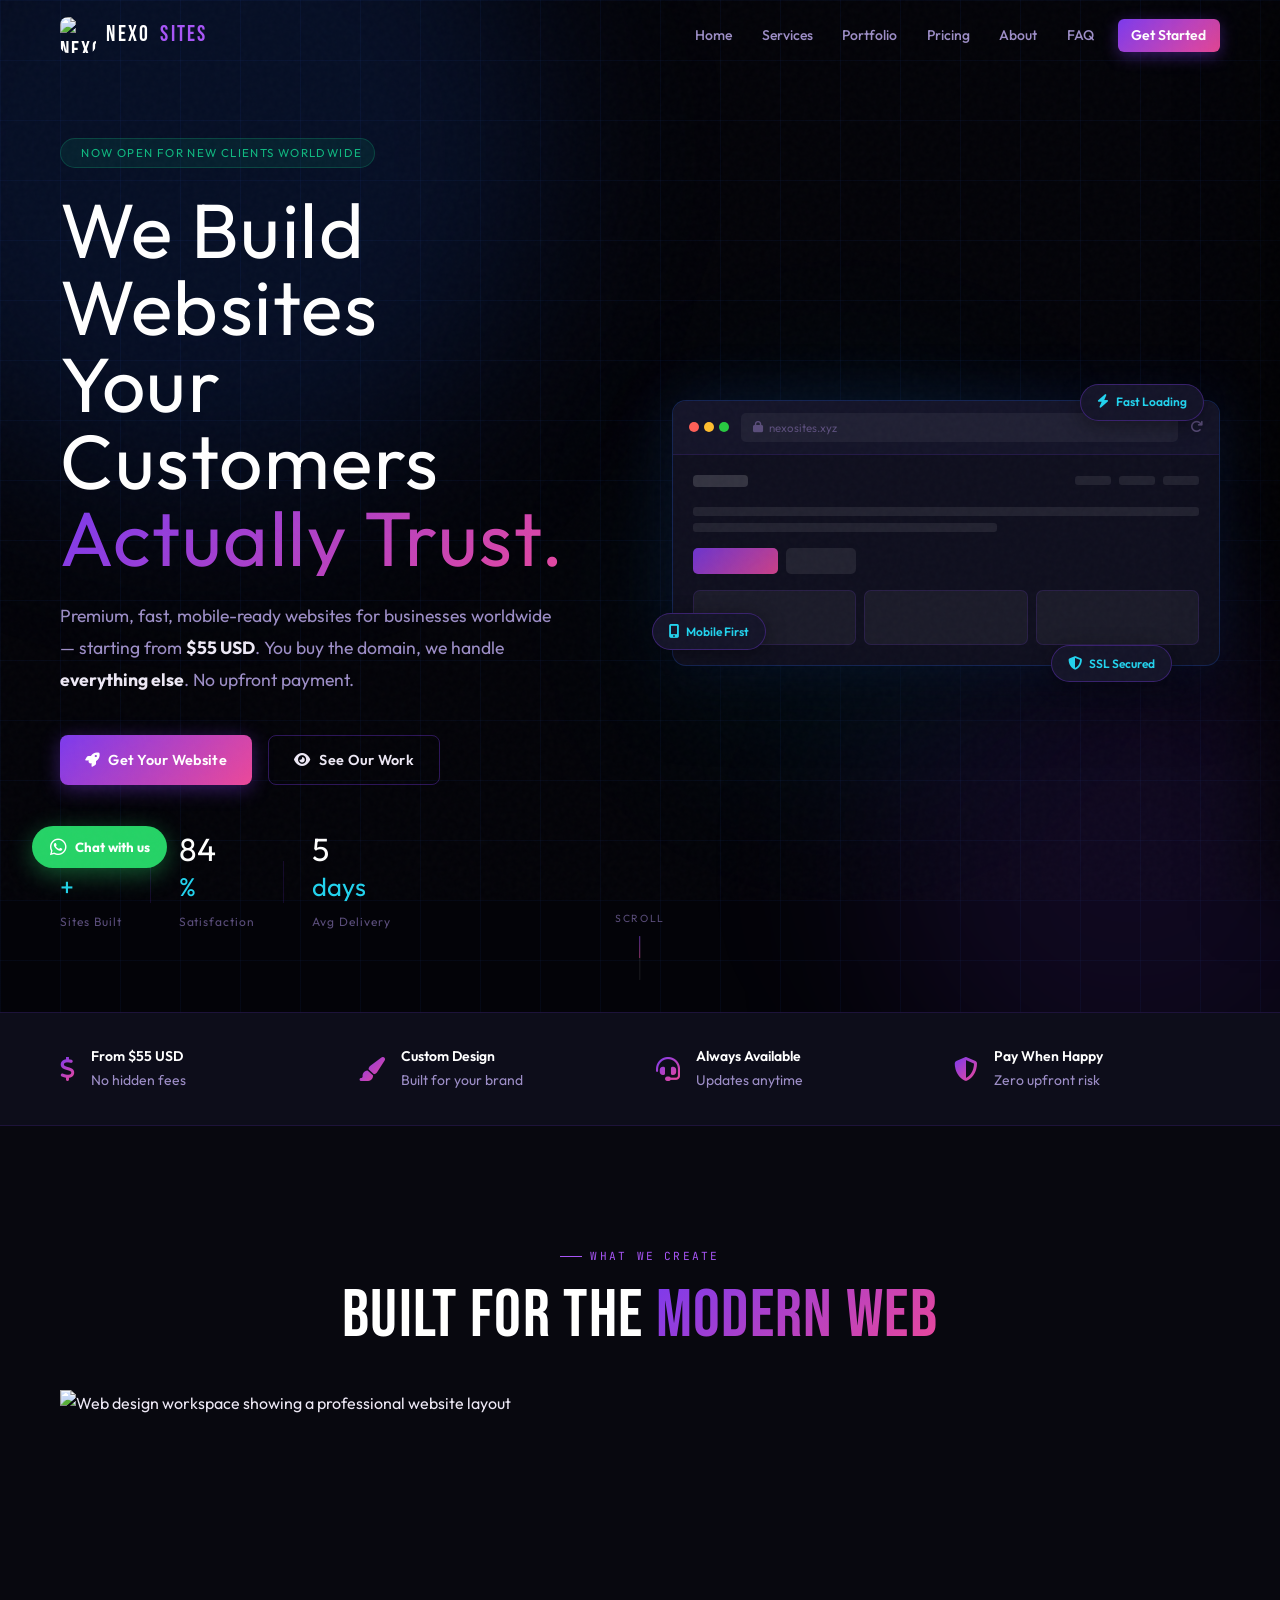
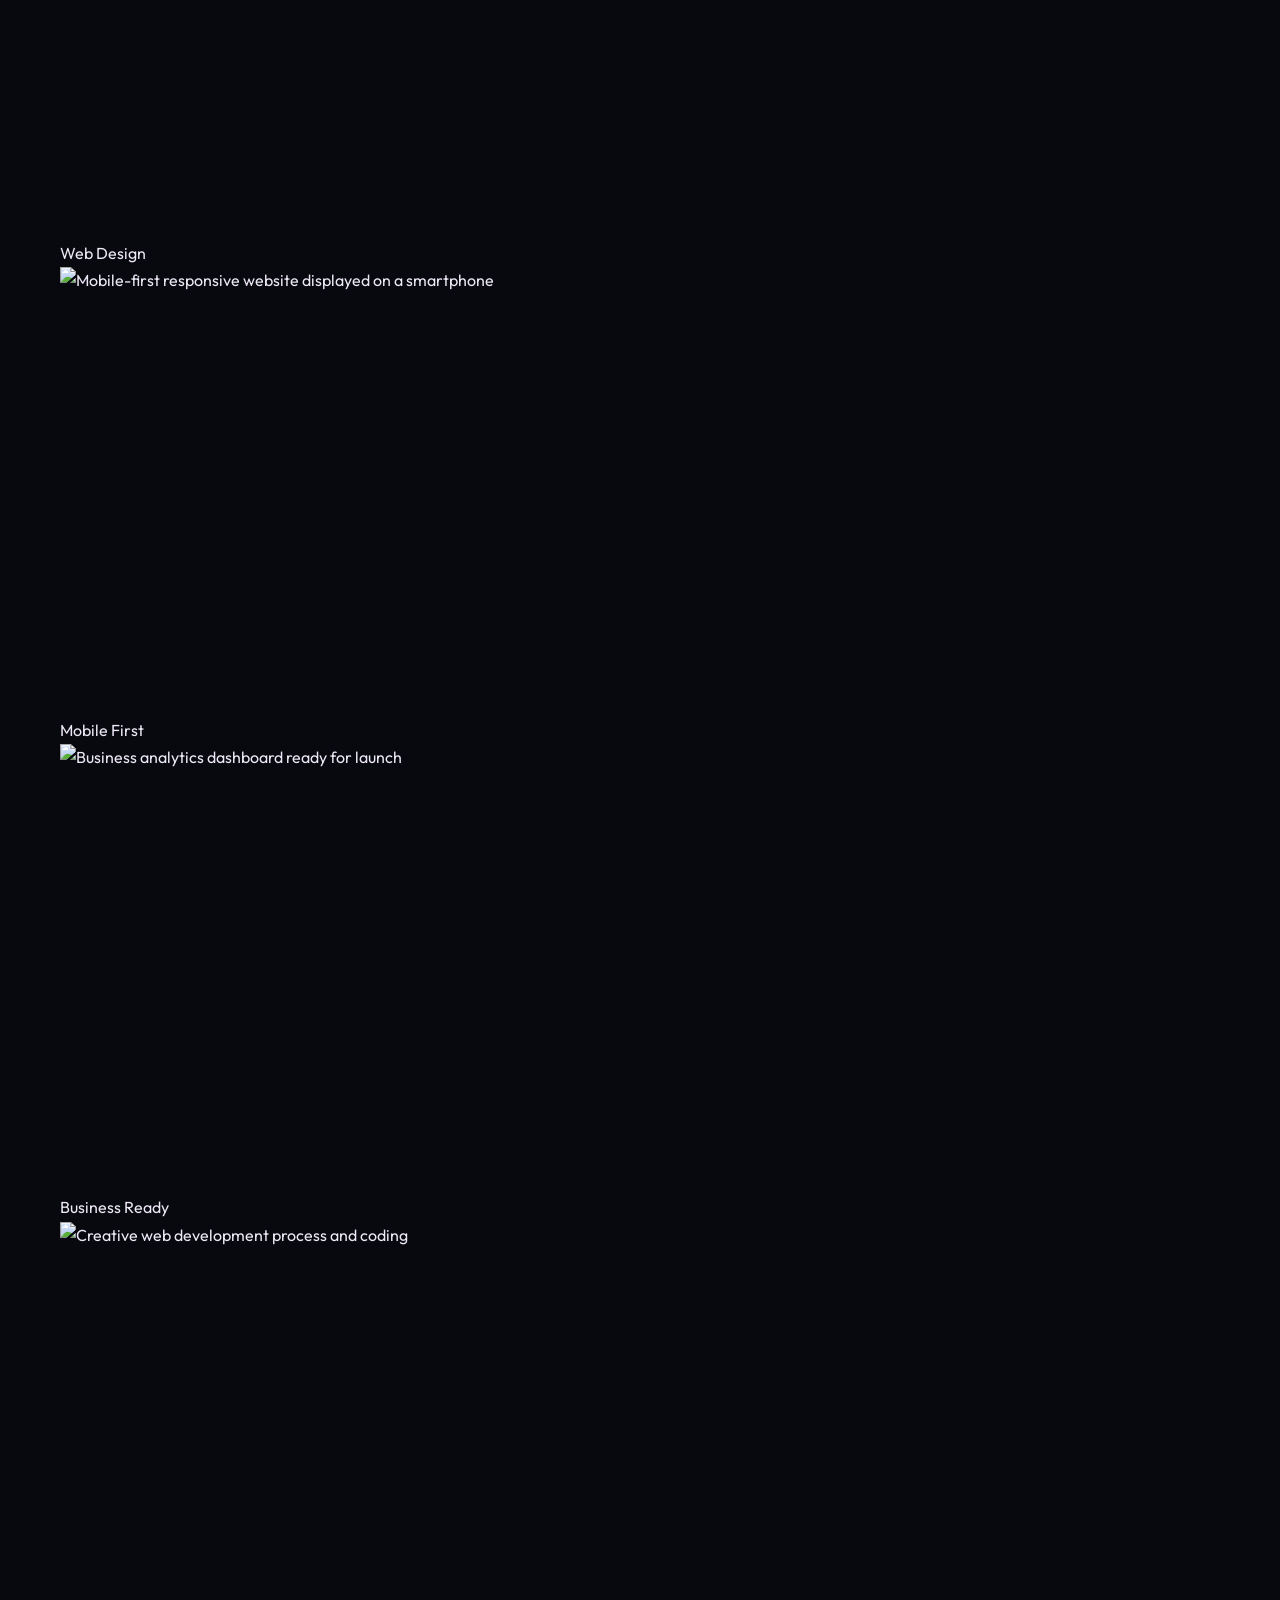
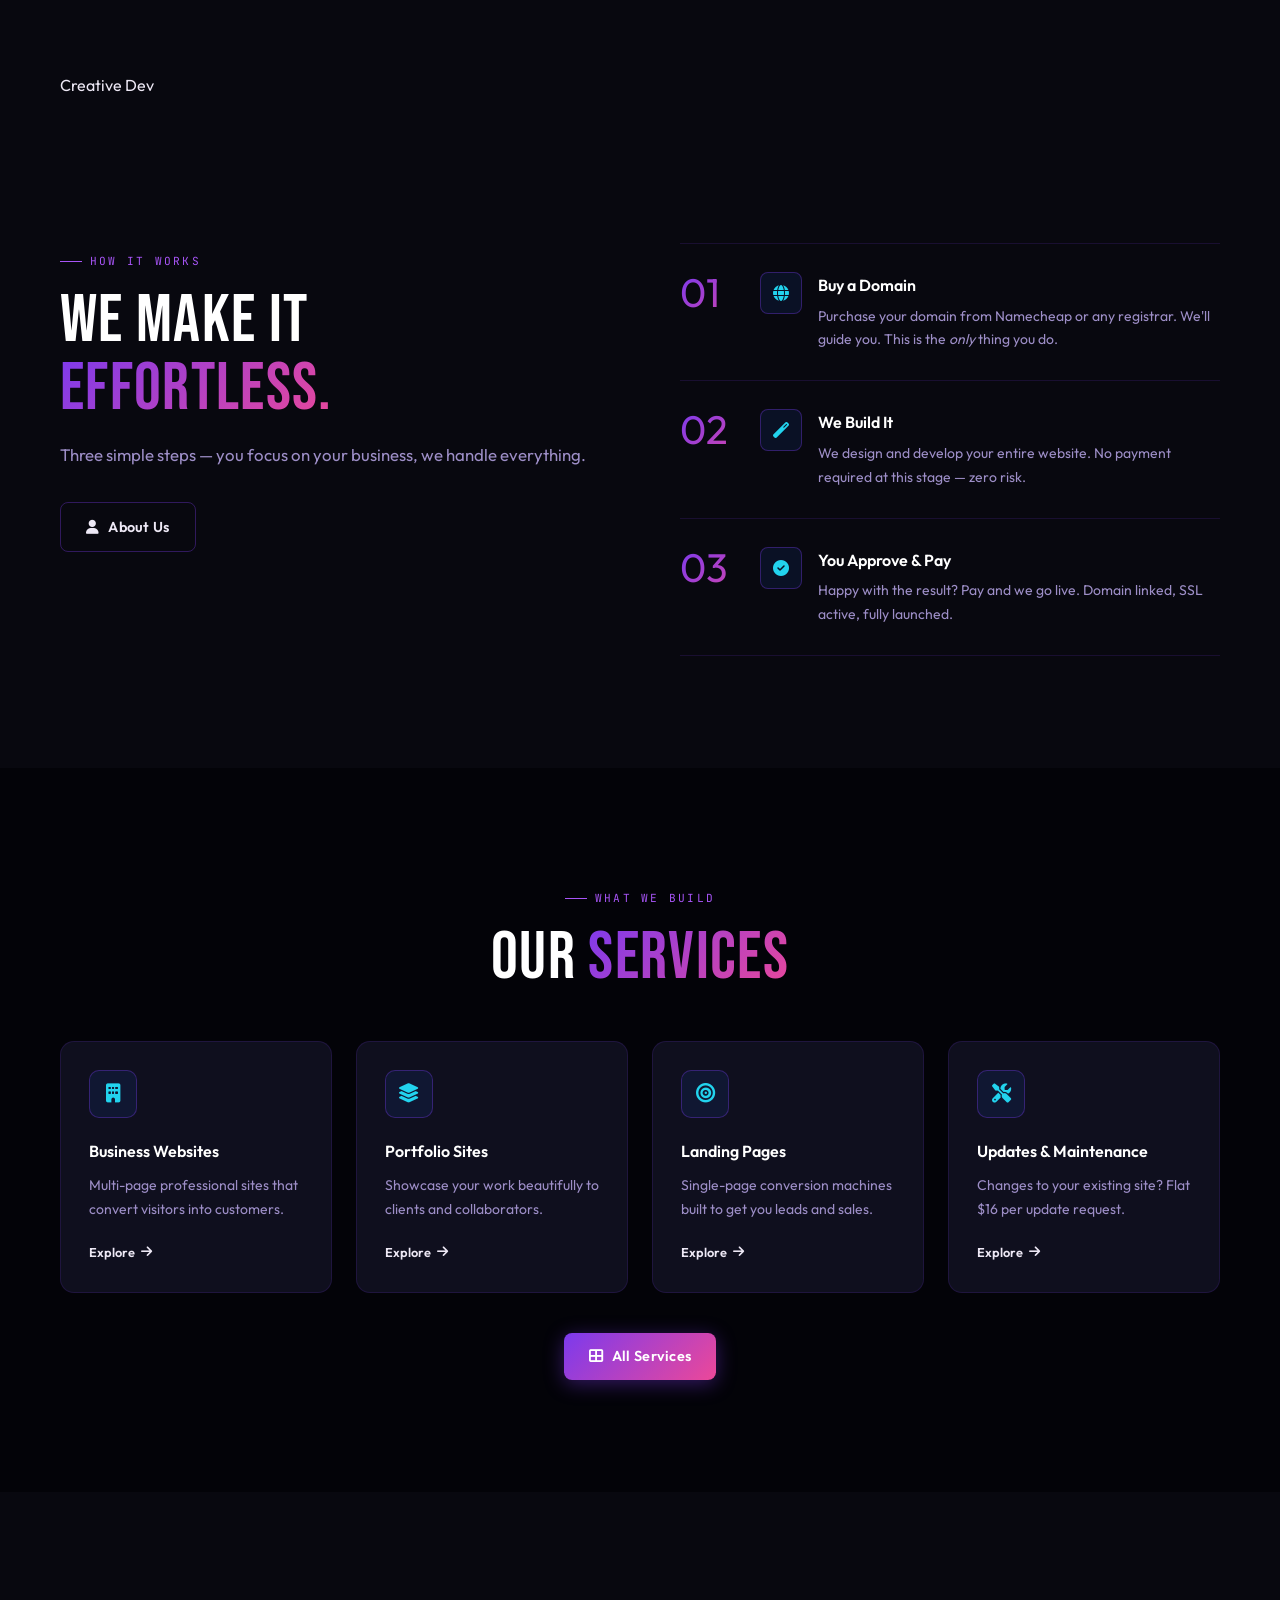
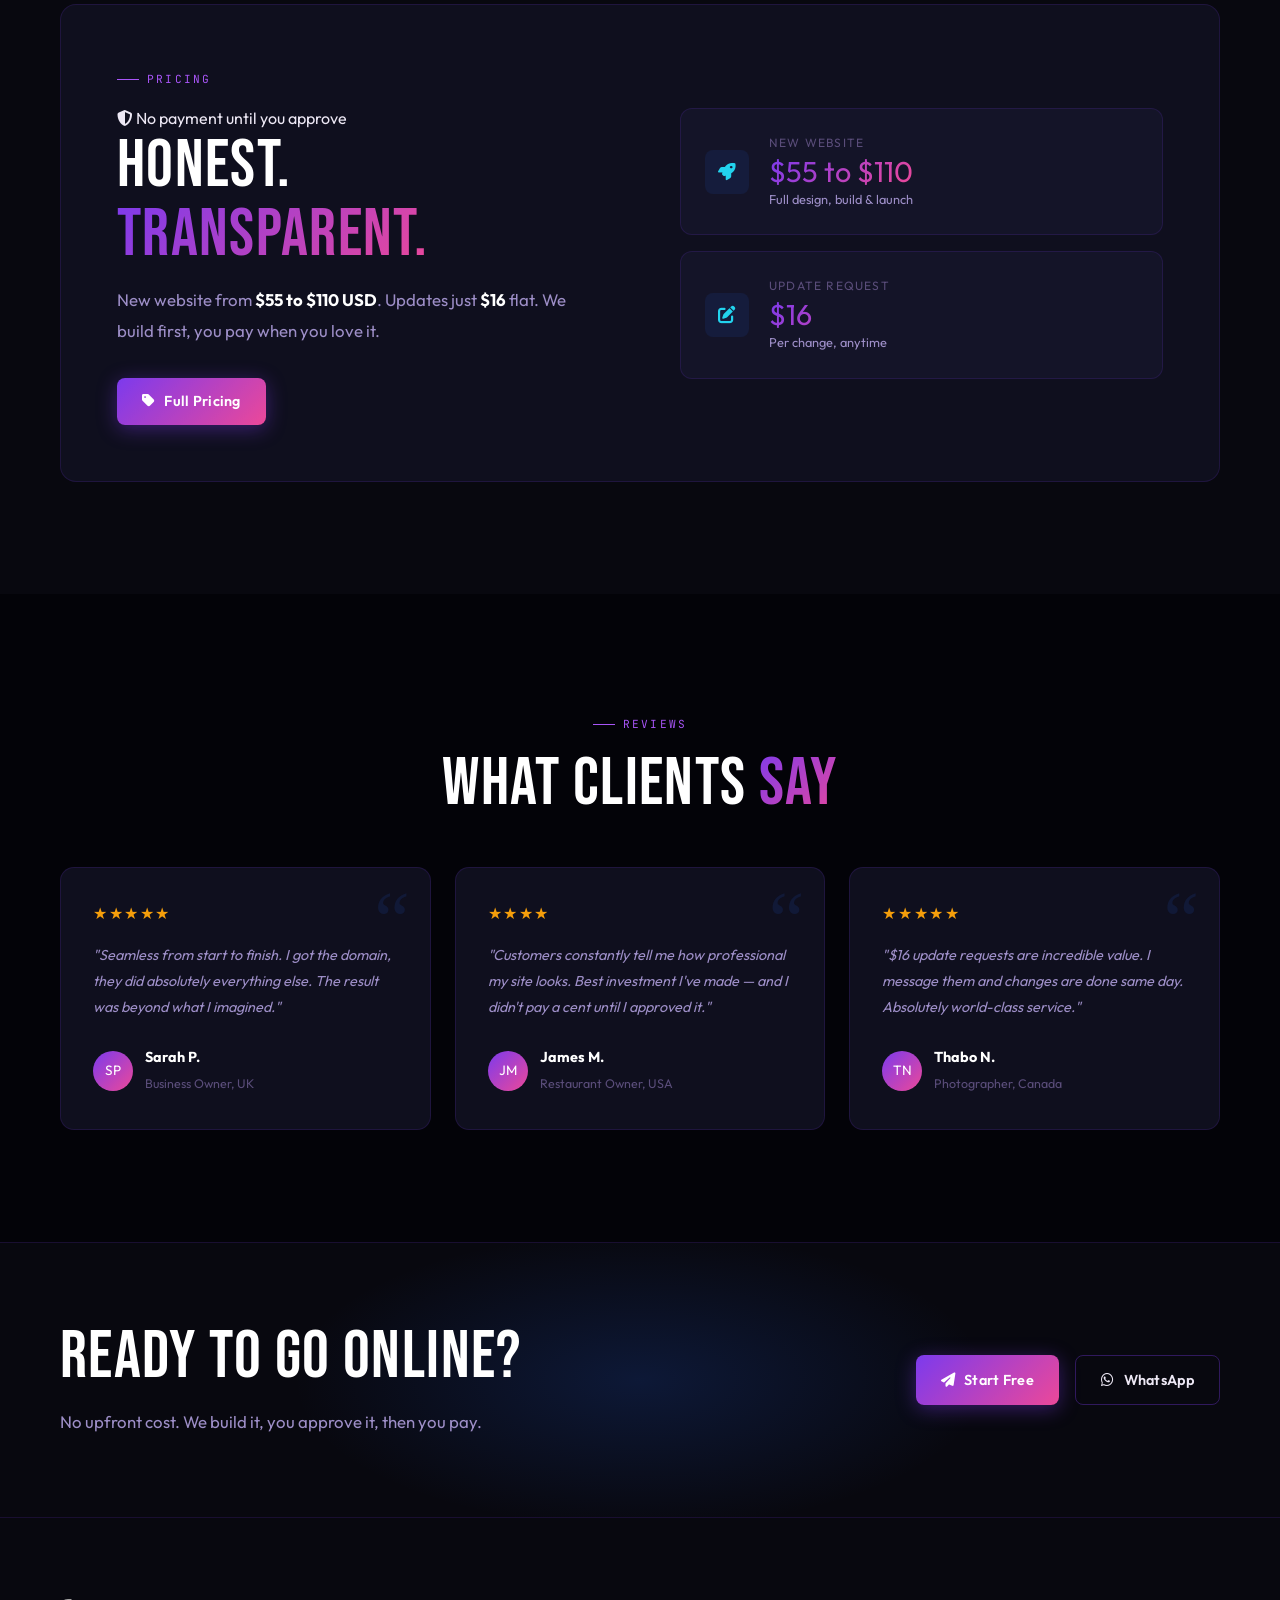
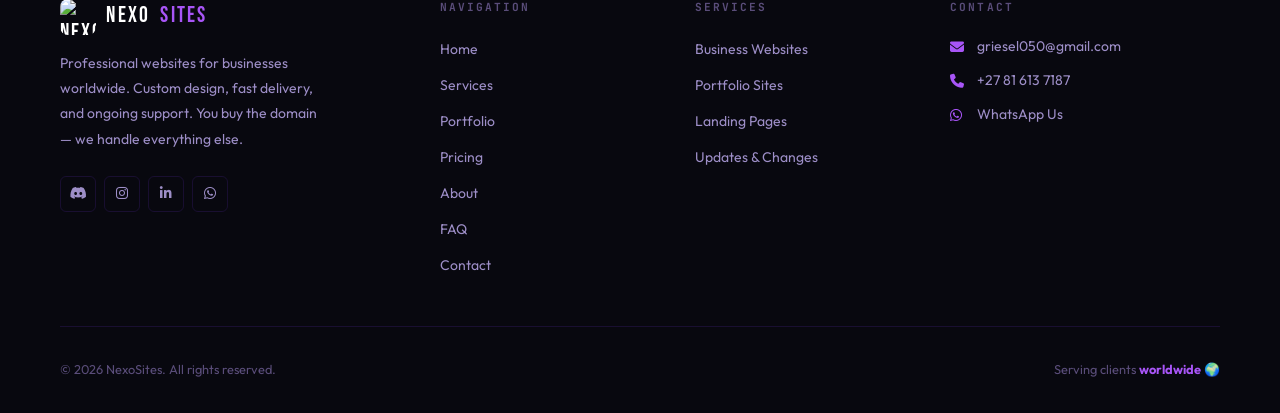
==== commit e746f22d: "Full site overhaul 4" ====
--- a/index.html
+++ b/index.html
@@ -3,14 +3,69 @@
 <head>
   <meta charset="UTF-8"/>
   <meta name="viewport" content="width=device-width,initial-scale=1.0"/>
-  <meta name="description" content="NexoSites creates premium, high-speed websites for businesses worldwide starting at just $55 USD. No upfront fees — pay only when you're satisfied." />
-  <meta name="keywords" content="web design, website development, business websites, affordable web development, professional websites, global web design" />
-  <meta property="og:title" content="NexoSites | Premium Business Websites Starting at $55 USD" />
-  <meta property="og:description" content="Get a modern, professional website for your business with no upfront payment. Love the result first, then pay." />
+
+  <!-- ══ PRIMARY SEO ══════════════════════════════════════════ -->
+  <title>NexoSites | Modern Web Development Agency</title>
+  <meta name="description" content="NexoSites builds modern, fast, scalable websites and web applications for businesses, creators, and brands."/>
+  <meta name="keywords" content="web development, web design, custom websites, frontend development, full stack development, SEO, responsive websites, business websites"/>
+  <meta name="author" content="NexoSites"/>
+  <meta name="robots" content="index, follow"/>
+  <link rel="canonical" href="https://nexosites.xyz/"/>
+
+  <!-- ══ OPEN GRAPH (Facebook, LinkedIn, Discord, WhatsApp) ═══ -->
   <meta property="og:type" content="website"/>
+  <meta property="og:site_name" content="NexoSites"/>
+  <meta property="og:title" content="NexoSites | Modern Web Development Agency"/>
+  <meta property="og:description" content="NexoSites builds modern, fast, scalable websites and web applications for businesses, creators, and brands."/>
   <meta property="og:url" content="https://nexosites.xyz/"/>
-  <title>NexoSites | Premium Business Websites from $55</title>
-  <link rel="icon" href="assets/icons/favicon.svg" type="image/svg+xml"/>
+  <meta property="og:image" content="https://nexosites.xyz/assets/banner.png"/>
+  <meta property="og:image:width" content="1200"/>
+  <meta property="og:image:height" content="630"/>
+  <meta property="og:image:alt" content="NexoSites — Modern Web Development Agency"/>
+  <meta property="og:locale" content="en_US"/>
+
+  <!-- ══ TWITTER / X CARD ════════════════════════════════════ -->
+  <meta name="twitter:card" content="summary_large_image"/>
+  <meta name="twitter:site" content="@nexosites"/>
+  <meta name="twitter:title" content="NexoSites | Modern Web Development Agency"/>
+  <meta name="twitter:description" content="NexoSites builds modern, fast, scalable websites and web applications for businesses, creators, and brands."/>
+  <meta name="twitter:image" content="https://nexosites.xyz/assets/banner.png"/>
+  <meta name="twitter:image:alt" content="NexoSites — Modern Web Development Agency"/>
+
+  <!-- ══ ICONS & MANIFEST ═════════════════════════════════════ -->
+  <link rel="icon" href="/assets/icons/logo.png" type="image/png"/>
+  <link rel="shortcut icon" href="/assets/icons/logo.png" type="image/png"/>
+  <link rel="apple-touch-icon" href="/assets/icons/logo.png"/>
+  <link rel="manifest" href="/site.webmanifest"/>
+  <meta name="theme-color" content="#6c47ff"/>
+  <meta name="msapplication-TileImage" content="/assets/icons/logo.png"/>
+  <meta name="msapplication-TileColor" content="#6c47ff"/>
+
+  <!-- ══ STRUCTURED DATA / JSON-LD ════════════════════════════ -->
+  <script type="application/ld+json">
+  {
+    "@context": "https://schema.org",
+    "@type": "ProfessionalService",
+    "name": "NexoSites",
+    "url": "https://nexosites.xyz",
+    "logo": "https://nexosites.xyz/assets/icons/logo.png",
+    "image": "https://nexosites.xyz/assets/banner.png",
+    "description": "NexoSites builds modern, fast, scalable websites and web applications for businesses, creators, and brands.",
+    "priceRange": "$55 - $110",
+    "currenciesAccepted": "USD",
+    "serviceType": ["Web Development", "Web Design", "Frontend Development", "Landing Pages", "Business Websites"],
+    "areaServed": "Worldwide",
+    "contactPoint": {
+      "@type": "ContactPoint",
+      "contactType": "Customer Support",
+      "availableLanguage": "English",
+      "url": "https://nexosites.xyz/pages/contact/"
+    },
+    "sameAs": []
+  }
+  </script>
+
+  <!-- ══ FONTS & STYLES ════════════════════════════════════════ -->
   <link rel="preconnect" href="https://fonts.googleapis.com"/>
   <link rel="preconnect" href="https://fonts.gstatic.com" crossorigin/>
   <link href="https://fonts.googleapis.com/css2?family=Bebas+Neue&family=Outfit:wght@300;400;500;600;700&family=JetBrains+Mono:wght@400;500&display=swap" rel="stylesheet"/>
@@ -20,14 +75,14 @@
 </head>
 <body>
 
-<div id="loader"><div class="loader-logo">NEXOSITES</div><div class="loader-track"><div class="loader-fill"></div></div></div>
+<div id="loader" role="status" aria-label="Loading NexoSites"><div class="loader-logo-wrap"><div class="loader-ring"></div><div class="loader-ring-2"></div><img src="/assets/icons/logo.png" alt="" class="loader-logo-img" aria-hidden="true"/></div><div class="loader-wordmark">NEXOSITES</div><div class="loader-track"><div class="loader-fill"></div></div></div>
 
 <div id="nav-placeholder"></div>
 
-<main>
+<main id="main-content">
 
 <!-- ══ HERO ══════════════════════════════════════════════════ -->
-<section class="hero">
+<section class="hero" aria-labelledby="hero-heading">
   <div class="hero-grid-bg" aria-hidden="true"></div>
   <div class="orb orb-a" aria-hidden="true"></div>
   <div class="orb orb-b" aria-hidden="true"></div>
@@ -38,7 +93,7 @@
       <div class="hero-badge">
         <span class="badge-dot"></span> Now open for new clients worldwide
       </div>
-      <h1 class="hero-title">
+      <h1 id="hero-heading" class="hero-title">
         <span class="line-clip">We Build Websites</span>
         <span class="line-clip d1">Your Customers</span>
         <span class="line-clip d2 gradient-text">Actually Trust.</span>
@@ -47,20 +102,20 @@
         Premium, fast, mobile-ready websites for businesses worldwide — starting from <strong>$55 USD</strong>. You buy the domain, we handle <strong>everything else</strong>. No upfront payment.
       </p>
       <div class="hero-actions">
-        <a href="pages/contact/" class="btn btn-primary"><i class="fas fa-rocket"></i> Get Your Website</a>
-        <a href="pages/portfolio/" class="btn btn-ghost"><i class="fas fa-eye"></i> See Our Work</a>
-      </div>
-      <div class="hero-stats">
+        <a href="pages/contact/" class="btn btn-primary"><i class="fas fa-rocket" aria-hidden="true"></i> Get Your Website</a>
+        <a href="pages/portfolio/" class="btn btn-ghost"><i class="fas fa-eye" aria-hidden="true"></i> See Our Work</a>
+      </div>
+      <div class="hero-stats" aria-label="Agency statistics">
         <div class="hstat">
           <span class="hstat-n counter" data-to="50">0</span><span class="hstat-u">+</span>
           <span class="hstat-l">Sites Built</span>
         </div>
-        <div class="hstat-sep"></div>
+        <div class="hstat-sep" aria-hidden="true"></div>
         <div class="hstat">
           <span class="hstat-n counter" data-to="100">0</span><span class="hstat-u">%</span>
           <span class="hstat-l">Satisfaction</span>
         </div>
-        <div class="hstat-sep"></div>
+        <div class="hstat-sep" aria-hidden="true"></div>
         <div class="hstat">
           <span class="hstat-n counter" data-to="7">0</span><span class="hstat-u"> days</span>
           <span class="hstat-l">Avg Delivery</span>
@@ -68,7 +123,7 @@
       </div>
     </div>
 
-    <div class="hero-visual">
+    <div class="hero-visual" aria-hidden="true">
       <div class="mockup">
         <div class="mockup-bar">
           <div class="mock-dots"><i></i><i></i><i></i></div>
@@ -97,39 +152,39 @@
 </section>
 
 <!-- ══ VALUE STRIP ═══════════════════════════════════════════ -->
-<section class="value-strip">
+<section class="value-strip" aria-label="Key benefits">
   <div class="wrap">
     <div class="vs-grid">
-      <div class="vs-item reveal"><i class="fas fa-dollar-sign"></i><div><strong>From $55 USD</strong><span>No hidden fees</span></div></div>
-      <div class="vs-item reveal delay-1"><i class="fas fa-paint-brush"></i><div><strong>Custom Design</strong><span>Built for your brand</span></div></div>
-      <div class="vs-item reveal delay-2"><i class="fas fa-headset"></i><div><strong>Always Available</strong><span>Updates anytime</span></div></div>
-      <div class="vs-item reveal delay-3"><i class="fas fa-shield-alt"></i><div><strong>Pay When Happy</strong><span>Zero upfront risk</span></div></div>
+      <div class="vs-item reveal"><i class="fas fa-dollar-sign" aria-hidden="true"></i><div><strong>From $55 USD</strong><span>No hidden fees</span></div></div>
+      <div class="vs-item reveal delay-1"><i class="fas fa-paint-brush" aria-hidden="true"></i><div><strong>Custom Design</strong><span>Built for your brand</span></div></div>
+      <div class="vs-item reveal delay-2"><i class="fas fa-headset" aria-hidden="true"></i><div><strong>Always Available</strong><span>Updates anytime</span></div></div>
+      <div class="vs-item reveal delay-3"><i class="fas fa-shield-alt" aria-hidden="true"></i><div><strong>Pay When Happy</strong><span>Zero upfront risk</span></div></div>
     </div>
   </div>
 </section>
 
 <!-- ══ REAL WORK PHOTOS ═══════════════════════════════════════ -->
-<section class="section" style="background:var(--dark);padding-bottom:2rem">
+<section class="section" style="background:var(--dark);padding-bottom:2rem" aria-labelledby="work-heading">
   <div class="wrap">
     <div style="text-align:center;margin-bottom:2.5rem">
       <div class="eyebrow reveal" style="justify-content:center">What We Create</div>
-      <h2 class="section-heading reveal">Built for the <span class="gradient-text">Modern Web</span></h2>
+      <h2 id="work-heading" class="section-heading reveal">Built for the <span class="gradient-text">Modern Web</span></h2>
     </div>
     <div class="photos-strip">
       <div class="photo-card tilt-card reveal">
-        <img src="https://images.unsplash.com/photo-1467232004584-a241de8bcf5d?w=600&q=80&auto=format&fit=crop" alt="Web design workspace" loading="lazy" width="600" height="450"/>
+        <img src="https://images.unsplash.com/photo-1467232004584-a241de8bcf5d?w=600&q=80&auto=format&fit=crop" alt="Web design workspace showing a professional website layout" loading="lazy" width="600" height="450"/>
         <div class="photo-card-label">Web Design</div>
       </div>
       <div class="photo-card tilt-card reveal delay-1">
-        <img src="https://images.unsplash.com/photo-1551650975-87deedd944c3?w=600&q=80&auto=format&fit=crop" alt="Mobile responsive website" loading="lazy" width="600" height="450"/>
+        <img src="https://images.unsplash.com/photo-1551650975-87deedd944c3?w=600&q=80&auto=format&fit=crop" alt="Mobile-first responsive website displayed on a smartphone" loading="lazy" width="600" height="450"/>
         <div class="photo-card-label">Mobile First</div>
       </div>
       <div class="photo-card tilt-card reveal delay-2">
-        <img src="https://images.unsplash.com/photo-1460925895917-afdab827c52f?w=600&q=80&auto=format&fit=crop" alt="Business analytics dashboard" loading="lazy" width="600" height="450"/>
+        <img src="https://images.unsplash.com/photo-1460925895917-afdab827c52f?w=600&q=80&auto=format&fit=crop" alt="Business analytics dashboard ready for launch" loading="lazy" width="600" height="450"/>
         <div class="photo-card-label">Business Ready</div>
       </div>
       <div class="photo-card tilt-card reveal delay-3">
-        <img src="https://images.unsplash.com/photo-1522542550221-31fd19575a2d?w=600&q=80&auto=format&fit=crop" alt="Creative development" loading="lazy" width="600" height="450"/>
+        <img src="https://images.unsplash.com/photo-1522542550221-31fd19575a2d?w=600&q=80&auto=format&fit=crop" alt="Creative web development process and coding" loading="lazy" width="600" height="450"/>
         <div class="photo-card-label">Creative Dev</div>
       </div>
     </div>
@@ -137,95 +192,95 @@
 </section>
 
 <!-- ══ HOW IT WORKS ═══════════════════════════════════════════ -->
-<section class="section" style="background:var(--dark)">
+<section class="section" style="background:var(--dark)" aria-labelledby="hiw-heading">
   <div class="wrap">
     <div class="two-col">
       <div>
         <div class="eyebrow reveal">How It Works</div>
-        <h2 class="section-heading reveal">We Make It <br/><span class="gradient-text">Effortless.</span></h2>
+        <h2 id="hiw-heading" class="section-heading reveal">We Make It <br/><span class="gradient-text">Effortless.</span></h2>
         <p class="section-lead reveal">Three simple steps — you focus on your business, we handle everything.</p>
-        <a href="pages/about.html" class="btn btn-ghost reveal" style="margin-top:2rem"><i class="fas fa-user"></i> About Us</a>
-      </div>
-      <div class="steps-list">
-        <div class="step-row reveal">
-          <div class="step-num">01</div>
+        <a href="pages/about/" class="btn btn-ghost reveal" style="margin-top:2rem"><i class="fas fa-user" aria-hidden="true"></i> About Us</a>
+      </div>
+      <ol class="steps-list" aria-label="Our process">
+        <li class="step-row reveal">
+          <div class="step-num" aria-hidden="true">01</div>
           <div class="step-body">
-            <div class="step-ico"><i class="fas fa-globe"></i></div>
+            <div class="step-ico"><i class="fas fa-globe" aria-hidden="true"></i></div>
             <div><h3>Buy a Domain</h3><p>Purchase your domain from Namecheap or any registrar. We'll guide you. This is the <em>only</em> thing you do.</p></div>
           </div>
-        </div>
-        <div class="step-row reveal delay-1">
-          <div class="step-num">02</div>
+        </li>
+        <li class="step-row reveal delay-1">
+          <div class="step-num" aria-hidden="true">02</div>
           <div class="step-body">
-            <div class="step-ico"><i class="fas fa-magic"></i></div>
+            <div class="step-ico"><i class="fas fa-magic" aria-hidden="true"></i></div>
             <div><h3>We Build It</h3><p>We design and develop your entire website. No payment required at this stage — zero risk.</p></div>
           </div>
-        </div>
-        <div class="step-row reveal delay-2">
-          <div class="step-num">03</div>
+        </li>
+        <li class="step-row reveal delay-2">
+          <div class="step-num" aria-hidden="true">03</div>
           <div class="step-body">
-            <div class="step-ico"><i class="fas fa-check-circle"></i></div>
+            <div class="step-ico"><i class="fas fa-check-circle" aria-hidden="true"></i></div>
             <div><h3>You Approve &amp; Pay</h3><p>Happy with the result? Pay and we go live. Domain linked, SSL active, fully launched.</p></div>
           </div>
-        </div>
-      </div>
+        </li>
+      </ol>
     </div>
   </div>
 </section>
 
 <!-- ══ SERVICES ═══════════════════════════════════════════════ -->
-<section class="section">
+<section class="section" aria-labelledby="services-heading">
   <div class="wrap">
     <div style="text-align:center;margin-bottom:3rem">
       <div class="eyebrow reveal" style="justify-content:center">What We Build</div>
-      <h2 class="section-heading reveal">Our <span class="gradient-text">Services</span></h2>
+      <h2 id="services-heading" class="section-heading reveal">Our <span class="gradient-text">Services</span></h2>
     </div>
     <div class="srv-grid">
-      <a href="pages/services.html" class="srv-card card tilt-card reveal">
-        <div class="srv-ico"><i class="fas fa-building"></i></div>
+      <a href="pages/services/" class="srv-card card tilt-card reveal">
+        <div class="srv-ico"><i class="fas fa-building" aria-hidden="true"></i></div>
         <h3>Business Websites</h3>
         <p>Multi-page professional sites that convert visitors into customers.</p>
-        <span class="srv-more">Explore <i class="fas fa-arrow-right"></i></span>
+        <span class="srv-more">Explore <i class="fas fa-arrow-right" aria-hidden="true"></i></span>
       </a>
-      <a href="pages/services.html" class="srv-card card tilt-card reveal delay-1">
-        <div class="srv-ico"><i class="fas fa-layer-group"></i></div>
+      <a href="pages/services/" class="srv-card card tilt-card reveal delay-1">
+        <div class="srv-ico"><i class="fas fa-layer-group" aria-hidden="true"></i></div>
         <h3>Portfolio Sites</h3>
         <p>Showcase your work beautifully to clients and collaborators.</p>
-        <span class="srv-more">Explore <i class="fas fa-arrow-right"></i></span>
+        <span class="srv-more">Explore <i class="fas fa-arrow-right" aria-hidden="true"></i></span>
       </a>
-      <a href="pages/services.html" class="srv-card card tilt-card reveal delay-2">
-        <div class="srv-ico"><i class="fas fa-bullseye"></i></div>
+      <a href="pages/services/" class="srv-card card tilt-card reveal delay-2">
+        <div class="srv-ico"><i class="fas fa-bullseye" aria-hidden="true"></i></div>
         <h3>Landing Pages</h3>
         <p>Single-page conversion machines built to get you leads and sales.</p>
-        <span class="srv-more">Explore <i class="fas fa-arrow-right"></i></span>
+        <span class="srv-more">Explore <i class="fas fa-arrow-right" aria-hidden="true"></i></span>
       </a>
-      <a href="pages/services.html" class="srv-card card tilt-card reveal delay-3">
-        <div class="srv-ico"><i class="fas fa-tools"></i></div>
+      <a href="pages/services/" class="srv-card card tilt-card reveal delay-3">
+        <div class="srv-ico"><i class="fas fa-tools" aria-hidden="true"></i></div>
         <h3>Updates &amp; Maintenance</h3>
         <p>Changes to your existing site? Flat $16 per update request.</p>
-        <span class="srv-more">Explore <i class="fas fa-arrow-right"></i></span>
+        <span class="srv-more">Explore <i class="fas fa-arrow-right" aria-hidden="true"></i></span>
       </a>
     </div>
     <div style="text-align:center;margin-top:2.5rem">
-      <a href="pages/services.html" class="btn btn-primary reveal"><i class="fas fa-th-large"></i> All Services</a>
+      <a href="pages/services/" class="btn btn-primary reveal"><i class="fas fa-th-large" aria-hidden="true"></i> All Services</a>
     </div>
   </div>
 </section>
 
 <!-- ══ PRICING TEASER ════════════════════════════════════════ -->
-<section class="section" style="background:var(--dark)">
+<section class="section" style="background:var(--dark)" aria-labelledby="pricing-heading">
   <div class="wrap">
     <div class="pt-inner reveal">
       <div>
         <div class="eyebrow">Pricing</div>
-        <div class="pt-free-badge"><i class="fas fa-shield-alt"></i> No payment until you approve</div>
-        <h2 class="section-heading">Honest. <span class="gradient-text">Transparent.</span></h2>
+        <div class="pt-free-badge"><i class="fas fa-shield-alt" aria-hidden="true"></i> No payment until you approve</div>
+        <h2 id="pricing-heading" class="section-heading">Honest. <span class="gradient-text">Transparent.</span></h2>
         <p class="section-lead">New website from <strong style="color:#fff">$55 to $110 USD</strong>. Updates just <strong style="color:#fff">$16</strong> flat. We build first, you pay when you love it.</p>
-        <a href="pages/pricing/" class="btn btn-primary" style="margin-top:2rem"><i class="fas fa-tag"></i> Full Pricing</a>
+        <a href="pages/pricing/" class="btn btn-primary" style="margin-top:2rem"><i class="fas fa-tag" aria-hidden="true"></i> Full Pricing</a>
       </div>
       <div class="pt-cards">
         <div class="pt-card">
-          <div class="pt-card-icon"><i class="fas fa-rocket"></i></div>
+          <div class="pt-card-icon"><i class="fas fa-rocket" aria-hidden="true"></i></div>
           <div>
             <div class="pt-card-label">New Website</div>
             <div class="pt-card-price gradient-text">$55 to $110</div>
@@ -233,7 +288,7 @@
           </div>
         </div>
         <div class="pt-card">
-          <div class="pt-card-icon"><i class="fas fa-edit"></i></div>
+          <div class="pt-card-icon"><i class="fas fa-edit" aria-hidden="true"></i></div>
           <div>
             <div class="pt-card-label">Update Request</div>
             <div class="pt-card-price gradient-text">$16</div>
@@ -246,43 +301,43 @@
 </section>
 
 <!-- ══ TESTIMONIALS ═══════════════════════════════════════════ -->
-<section class="section">
+<section class="section" aria-labelledby="reviews-heading">
   <div class="wrap">
     <div style="text-align:center;margin-bottom:3rem">
       <div class="eyebrow reveal" style="justify-content:center">Reviews</div>
-      <h2 class="section-heading reveal">What Clients <span class="gradient-text">Say</span></h2>
-    </div>
-    <div class="testi-grid">
-      <div class="testi-card card tilt-card reveal">
-        <div class="testi-stars">★★★★★</div>
-        <p class="testi-quote">"Seamless from start to finish. I got the domain, they did absolutely everything else. The result was beyond what I imagined."</p>
-        <div class="testi-author"><div class="testi-av">SP</div><div><strong>Sarah P.</strong><small>Business Owner, UK</small></div></div>
-      </div>
-      <div class="testi-card card tilt-card reveal delay-1">
-        <div class="testi-stars">★★★★</div>
-        <p class="testi-quote">"Customers constantly tell me how professional my site looks. Best investment I've made — and I didn't pay a cent until I approved it."</p>
-        <div class="testi-author"><div class="testi-av">JM</div><div><strong>James M.</strong><small>Restaurant Owner, USA</small></div></div>
-      </div>
-      <div class="testi-card card tilt-card reveal delay-2">
-        <div class="testi-stars">★★★★★</div>
-        <p class="testi-quote">"$16 update requests are incredible value. I message them and changes are done same day. Absolutely world-class service."</p>
-        <div class="testi-author"><div class="testi-av">TN</div><div><strong>Thabo N.</strong><small>Photographer, Canada</small></div></div>
-      </div>
+      <h2 id="reviews-heading" class="section-heading reveal">What Clients <span class="gradient-text">Say</span></h2>
+    </div>
+    <div class="testi-grid" itemscope itemtype="https://schema.org/ItemList">
+      <article class="testi-card card tilt-card reveal" itemprop="itemListElement" itemscope itemtype="https://schema.org/Review">
+        <div class="testi-stars" aria-label="5 out of 5 stars">★★★★★</div>
+        <blockquote class="testi-quote" itemprop="reviewBody">"Seamless from start to finish. I got the domain, they did absolutely everything else. The result was beyond what I imagined."</blockquote>
+        <div class="testi-author" itemprop="author" itemscope itemtype="https://schema.org/Person"><div class="testi-av" aria-hidden="true">SP</div><div><strong itemprop="name">Sarah P.</strong><small>Business Owner, UK</small></div></div>
+      </article>
+      <article class="testi-card card tilt-card reveal delay-1" itemprop="itemListElement" itemscope itemtype="https://schema.org/Review">
+        <div class="testi-stars" aria-label="4 out of 5 stars">★★★★</div>
+        <blockquote class="testi-quote" itemprop="reviewBody">"Customers constantly tell me how professional my site looks. Best investment I've made — and I didn't pay a cent until I approved it."</blockquote>
+        <div class="testi-author" itemprop="author" itemscope itemtype="https://schema.org/Person"><div class="testi-av" aria-hidden="true">JM</div><div><strong itemprop="name">James M.</strong><small>Restaurant Owner, USA</small></div></div>
+      </article>
+      <article class="testi-card card tilt-card reveal delay-2" itemprop="itemListElement" itemscope itemtype="https://schema.org/Review">
+        <div class="testi-stars" aria-label="5 out of 5 stars">★★★★★</div>
+        <blockquote class="testi-quote" itemprop="reviewBody">"$16 update requests are incredible value. I message them and changes are done same day. Absolutely world-class service."</blockquote>
+        <div class="testi-author" itemprop="author" itemscope itemtype="https://schema.org/Person"><div class="testi-av" aria-hidden="true">TN</div><div><strong itemprop="name">Thabo N.</strong><small>Photographer, Canada</small></div></div>
+      </article>
     </div>
   </div>
 </section>
 
 <!-- ══ CTA BAND ═══════════════════════════════════════════════ -->
-<section class="cta-band">
+<section class="cta-band" aria-labelledby="cta-heading">
   <div class="cta-band-glow" aria-hidden="true"></div>
   <div class="wrap cta-band-inner reveal">
     <div>
-      <h2 class="section-heading" style="color:#fff">Ready to Go Online?</h2>
+      <h2 id="cta-heading" class="section-heading" style="color:#fff">Ready to Go Online?</h2>
       <p class="section-lead">No upfront cost. We build it, you approve it, then you pay.</p>
     </div>
     <div class="cta-band-btns">
-      <a href="pages/contact/" class="btn btn-primary"><i class="fas fa-paper-plane"></i> Start Free</a>
-      <a href="https://wa.me/27816137187?text=Hi%20NexoSites!%20I%27d%20like%20a%20website." class="btn btn-ghost" target="_blank" rel="noopener"><i class="fab fa-whatsapp"></i> WhatsApp</a>
+      <a href="pages/contact/" class="btn btn-primary"><i class="fas fa-paper-plane" aria-hidden="true"></i> Start Free</a>
+      <a href="https://wa.me/27816137187?text=Hi%20NexoSites!%20I%27d%20like%20a%20website." class="btn btn-ghost" target="_blank" rel="noopener noreferrer"><i class="fab fa-whatsapp" aria-hidden="true"></i> WhatsApp</a>
     </div>
   </div>
 </section>
--- a/style.css
+++ b/style.css
@@ -1,673 +1,434 @@
 /* ================================================================
    NexoSites — Global Stylesheet
-   Theme: Dark luxury + electric blue/cyan, geometric, editorial
+   Theme: Deep purple / dark mystery / neon accents
    ================================================================ */
 
 @import url('https://fonts.googleapis.com/css2?family=Bebas+Neue&family=Outfit:wght@300;400;500;600;700&family=JetBrains+Mono:wght@400;500&display=swap');
 
-/* ── TOKENS ────────────────────────────────────────────────────── */
+/* ── TOKENS ──────────────────────────────────────────────────── */
 :root {
-  --black:   #050508;
-  --dark:    #0a0b12;
-  --dark-2:  #0f1120;
-  --dark-3:  #141629;
-  --panel:   #111320;
-  --panel-2: #181a2e;
-
-  --blue:    #2563eb;
-  --blue-l:  #3b82f6;
-  --cyan:    #06d6f5;
-  --violet:  #7c3aed;
-  --green:   #10b981;
-  --amber:   #f59e0b;
-  --red:     #ef4444;
-
-  --grad:    linear-gradient(135deg, #2563eb 0%, #06d6f5 100%);
-  --grad-v:  linear-gradient(135deg, #7c3aed 0%, #2563eb 100%);
-  --grad-r:  linear-gradient(135deg, #06d6f5 0%, #2563eb 100%);
-
-  --text:    #e8eaf6;
-  --text-2:  #8b92b8;
-  --text-3:  #4a5080;
-
-  --border:  rgba(255,255,255,0.06);
-  --border-2:rgba(37,99,235,0.3);
-
-  --ff-display: 'Bebas Neue', sans-serif;
-  --ff-body:    'Outfit', sans-serif;
-  --ff-mono:    'JetBrains Mono', monospace;
-
-  --ease:    cubic-bezier(.16,1,.3,1);
-  --fast:    .2s;
-  --mid:     .4s;
-  --slow:    .7s;
-
-  --nav-h:   72px;
-  --max-w:   1200px;
-}
-
-/* ── RESET ─────────────────────────────────────────────────────── */
-*, *::before, *::after { box-sizing: border-box; margin: 0; padding: 0; }
-html { font-size: 16px; scroll-behavior: smooth; -webkit-text-size-adjust: 100%; }
+  --black:    #030308;
+  --dark:     #08080f;
+  --dark-2:   #0d0d1a;
+  --dark-3:   #12121f;
+  --panel:    #0f0f1e;
+  --panel-2:  #141428;
+
+  --purple:   #7c3aed;
+  --purple-l: #a855f7;
+  --purple-d: #4c1d95;
+  --pink:     #ec4899;
+  --blue:     #3b82f6;
+  --cyan:     #22d3ee;
+  --green:    #10b981;
+  --amber:    #f59e0b;
+
+  --grad:        linear-gradient(135deg, #7c3aed 0%, #ec4899 100%);
+  --grad-blue:   linear-gradient(135deg, #3b82f6 0%, #7c3aed 100%);
+  --grad-subtle: linear-gradient(135deg, rgba(124,58,237,.15) 0%, rgba(236,72,153,.1) 100%);
+  --glow-purple: 0 0 40px rgba(124,58,237,.35);
+  --glow-pink:   0 0 40px rgba(236,72,153,.25);
+
+  --text:   #ede8f5;
+  --text-2: #9d8ec7;
+  --text-3: #5a4d7a;
+
+  --border:   rgba(124,58,237,.15);
+  --border-2: rgba(124,58,237,.35);
+
+  --ff-h:  'Bebas Neue', sans-serif;
+  --ff-b:  'Outfit', sans-serif;
+  --ff-m:  'JetBrains Mono', monospace;
+
+  --ease:  cubic-bezier(.16,1,.3,1);
+  --nav-h: 70px;
+  --max-w: 1200px;
+}
+
+/* ── RESET ───────────────────────────────────────────────────── */
+*,*::before,*::after { box-sizing:border-box; margin:0; padding:0 }
+html { font-size:16px; scroll-behavior:smooth; -webkit-text-size-adjust:100% }
 body {
-  font-family: var(--ff-body);
+  font-family: var(--ff-b);
   background: var(--black);
   color: var(--text);
   line-height: 1.7;
   overflow-x: hidden;
   -webkit-font-smoothing: antialiased;
-  -moz-osx-font-smoothing: grayscale;
-}
-img { max-width: 100%; height: auto; display: block; }
-a { color: inherit; text-decoration: none; }
-ul { list-style: none; }
-button { cursor: pointer; border: none; background: none; font-family: inherit; color: inherit; }
-input, select, textarea { font-family: inherit; }
-:focus-visible { outline: 2px solid var(--cyan); outline-offset: 3px; border-radius: 4px; }
-[id] { scroll-margin-top: calc(var(--nav-h) + 16px); }
-
-/* ── NOISE TEXTURE OVERLAY ─────────────────────────────────────── */
+}
+img   { max-width:100%; height:auto; display:block }
+a     { color:inherit; text-decoration:none }
+ul    { list-style:none }
+button{ cursor:pointer; border:none; background:none; font-family:inherit; color:inherit }
+input,select,textarea { font-family:inherit }
+:focus-visible { outline:2px solid var(--purple-l); outline-offset:3px; border-radius:4px }
+[id]  { scroll-margin-top:calc(var(--nav-h) + 16px) }
+
+/* ── NOISE OVERLAY ───────────────────────────────────────────── */
 body::before {
-  content: '';
-  position: fixed;
-  inset: 0;
-  background-image: url("data:image/svg+xml,%3Csvg viewBox='0 0 256 256' xmlns='http://www.w3.org/2000/svg'%3E%3Cfilter id='n'%3E%3CfeTurbulence type='fractalNoise' baseFrequency='0.9' numOctaves='4' stitchTiles='stitch'/%3E%3C/filter%3E%3Crect width='100%25' height='100%25' filter='url(%23n)' opacity='1'/%3E%3C/svg%3E");
-  opacity: 0.022;
-  pointer-events: none;
-  z-index: 9999;
-}
-
-/* ── UTILITIES ─────────────────────────────────────────────────── */
-.wrap         { max-width: var(--max-w); margin: 0 auto; padding: 0 1.5rem; }
-.section      { padding: 7rem 0; }
-.section-sm   { padding: 4rem 0; }
+  content:'';
+  position:fixed; inset:0;
+  background-image:url("data:image/svg+xml,%3Csvg viewBox='0 0 200 200' xmlns='http://www.w3.org/2000/svg'%3E%3Cfilter id='n'%3E%3CfeTurbulence type='fractalNoise' baseFrequency='0.85' numOctaves='4' stitchTiles='stitch'/%3E%3C/filter%3E%3Crect width='100%25' height='100%25' filter='url(%23n)' opacity='1'/%3E%3C/svg%3E");
+  opacity:.025; pointer-events:none; z-index:9998
+}
+
+/* ── UTILS ───────────────────────────────────────────────────── */
+.wrap      { max-width:var(--max-w); margin:0 auto; padding:0 1.25rem }
+.section   { padding:7rem 0 }
+.section-sm{ padding:4rem 0 }
 
 .gradient-text {
   background: var(--grad);
-  -webkit-background-clip: text;
-  -webkit-text-fill-color: transparent;
-  background-clip: text;
-}
-.cyan-text    { color: var(--cyan); }
+  -webkit-background-clip:text; -webkit-text-fill-color:transparent; background-clip:text
+}
+.purple-text { color:var(--purple-l) }
 
 .eyebrow {
-  display: inline-flex;
-  align-items: center;
-  gap: .5rem;
-  font-family: var(--ff-mono);
-  font-size: .72rem;
-  letter-spacing: .2em;
-  text-transform: uppercase;
-  color: var(--cyan);
-  margin-bottom: 1rem;
-}
-.eyebrow::before {
-  content: '';
-  display: block;
-  width: 24px;
-  height: 1px;
-  background: var(--cyan);
-}
+  display:inline-flex; align-items:center; gap:.5rem;
+  font-family:var(--ff-m); font-size:.7rem; letter-spacing:.2em; text-transform:uppercase;
+  color:var(--purple-l);
+  margin-bottom:1rem;
+}
+.eyebrow::before { content:''; display:block; width:22px; height:1px; background:var(--purple-l) }
 
 .section-heading {
-  font-family: var(--ff-display);
-  font-size: clamp(2.8rem, 6vw, 4.5rem);
-  font-weight: 400;
-  line-height: 1;
-  letter-spacing: .02em;
-  color: #fff;
-  margin-bottom: 1.2rem;
-}
-.section-lead {
-  font-size: 1.05rem;
-  color: var(--text-2);
-  max-width: 540px;
-  line-height: 1.8;
-}
-
-/* ── BUTTONS ───────────────────────────────────────────────────── */
+  font-family:var(--ff-h);
+  font-size:clamp(2.6rem,5.5vw,4.2rem);
+  font-weight:400; line-height:1.02; letter-spacing:.02em; color:#fff;
+  margin-bottom:1rem
+}
+.section-lead { font-size:1.05rem; color:var(--text-2); max-width:540px; line-height:1.8 }
+
+/* ── BUTTONS ─────────────────────────────────────────────────── */
 .btn {
-  display: inline-flex;
-  align-items: center;
-  gap: .55rem;
-  padding: .8em 1.75em;
-  border-radius: 6px;
-  font-family: var(--ff-body);
-  font-size: .9rem;
-  font-weight: 600;
-  letter-spacing: .02em;
-  transition: transform var(--fast) var(--ease),
-              box-shadow var(--fast) var(--ease),
-              background var(--fast);
-  position: relative;
-  overflow: hidden;
-  white-space: nowrap;
+  display:inline-flex; align-items:center; gap:.55rem;
+  padding:.8em 1.75em; border-radius:8px;
+  font-family:var(--ff-b); font-size:.9rem; font-weight:600; letter-spacing:.02em;
+  transition:transform .2s var(--ease), box-shadow .2s, opacity .2s;
+  white-space:nowrap; position:relative; overflow:hidden
 }
 .btn-primary {
-  background: var(--grad);
-  color: #fff;
-  box-shadow: 0 0 0 0 rgba(6,214,245,.3);
-}
-.btn-primary:hover {
-  transform: translateY(-2px);
-  box-shadow: 0 8px 32px rgba(6,214,245,.35);
-}
+  background:var(--grad); color:#fff;
+  box-shadow:0 4px 20px rgba(124,58,237,.4)
+}
+.btn-primary:hover { transform:translateY(-2px); box-shadow:0 8px 32px rgba(124,58,237,.6) }
 .btn-ghost {
-  background: transparent;
-  color: var(--text);
-  border: 1px solid var(--border-2);
-}
-.btn-ghost:hover {
-  background: rgba(37,99,235,.12);
-  border-color: var(--blue-l);
-  transform: translateY(-2px);
-}
-.btn-block { width: 100%; justify-content: center; }
-
-/* ── CARD BASE ─────────────────────────────────────────────────── */
+  background:transparent; color:var(--text);
+  border:1px solid var(--border-2)
+}
+.btn-ghost:hover { background:rgba(124,58,237,.1); border-color:var(--purple-l); transform:translateY(-2px) }
+.btn-block { width:100%; justify-content:center }
+
+/* ── CARD ────────────────────────────────────────────────────── */
 .card {
-  background: var(--panel);
-  border: 1px solid var(--border);
-  border-radius: 12px;
-  transition: border-color var(--mid), box-shadow var(--mid), transform var(--mid) var(--ease);
+  background:var(--panel);
+  border:1px solid var(--border);
+  border-radius:14px;
+  transition:border-color .3s, box-shadow .3s, transform .35s var(--ease)
 }
 .card:hover {
-  border-color: var(--border-2);
-  box-shadow: 0 0 40px rgba(37,99,235,.12);
-  transform: translateY(-4px);
-}
-
-/* ── REVEAL ANIMATIONS ─────────────────────────────────────────── */
+  border-color:var(--border-2);
+  box-shadow:var(--glow-purple);
+  transform:translateY(-4px)
+}
+
+/* ── 3D TILT CARD ────────────────────────────────────────────── */
+.tilt-card {
+  transform-style:preserve-3d;
+  transition:transform .15s var(--ease), box-shadow .15s
+}
+.tilt-card .tilt-inner { transform:translateZ(20px) }
+
+/* ── REVEAL ──────────────────────────────────────────────────── */
 .reveal {
-  opacity: 0;
-  transform: translateY(32px);
-  transition: opacity var(--slow) var(--ease), transform var(--slow) var(--ease);
-}
-.reveal.visible { opacity: 1; transform: translateY(0); }
-.delay-1 { transition-delay: .1s; }
-.delay-2 { transition-delay: .2s; }
-.delay-3 { transition-delay: .3s; }
-.delay-4 { transition-delay: .4s; }
-.delay-5 { transition-delay: .5s; }
-
-/* ── LOADER ────────────────────────────────────────────────────── */
+  opacity:0; transform:translateY(28px);
+  transition:opacity .65s var(--ease), transform .65s var(--ease)
+}
+.reveal.visible { opacity:1; transform:translateY(0) }
+.delay-1{ transition-delay:.08s }
+.delay-2{ transition-delay:.16s }
+.delay-3{ transition-delay:.24s }
+.delay-4{ transition-delay:.32s }
+.delay-5{ transition-delay:.40s }
+
+/* ── LOADER ──────────────────────────────────────────────────── */
 #loader {
-  position: fixed;
-  inset: 0;
-  z-index: 10000;
-  background: var(--black);
-  display: flex;
-  flex-direction: column;
-  align-items: center;
-  justify-content: center;
-  gap: 2rem;
-  transition: opacity .6s var(--ease), visibility .6s;
-}
-#loader.out { opacity: 0; visibility: hidden; }
-.loader-logo {
-  font-family: var(--ff-display);
-  font-size: 3rem;
-  letter-spacing: .1em;
-  background: var(--grad);
-  -webkit-background-clip: text;
-  -webkit-text-fill-color: transparent;
-  background-clip: text;
-  animation: pulse 1.4s ease-in-out infinite;
-}
-.loader-track {
-  width: 200px; height: 2px;
-  background: rgba(255,255,255,.08);
-  border-radius: 99px;
-  overflow: hidden;
-}
-.loader-fill {
-  height: 100%;
-  background: var(--grad);
-  border-radius: 99px;
-  animation: fill 1.6s var(--ease) forwards;
-}
-@keyframes fill   { from { width:0 } to { width:100% } }
-@keyframes pulse  { 0%,100%{opacity:1} 50%{opacity:.5} }
-
-/* ── NAVBAR ────────────────────────────────────────────────────── */
+  position:fixed; inset:0; z-index:10000;
+  background:var(--black);
+  display:flex; flex-direction:column; align-items:center; justify-content:center; gap:1.75rem;
+  transition:opacity .6s var(--ease), visibility .6s
+}
+#loader.out { opacity:0; visibility:hidden; pointer-events:none }
+.loader-logo-wrap {
+  position:relative; display:flex; align-items:center; justify-content:center;
+  width:90px; height:90px;
+}
+.loader-logo-img {
+  width:62px; height:62px; border-radius:14px; object-fit:contain;
+  animation:ldPulse 2s ease-in-out infinite;
+  position:relative; z-index:1;
+}
+.loader-ring {
+  position:absolute; inset:0;
+  border-radius:50%;
+  border:2px solid transparent;
+  border-top-color:var(--purple-l);
+  border-right-color:var(--cyan);
+  animation:ldSpin 1s linear infinite;
+}
+.loader-ring-2 {
+  position:absolute; inset:6px;
+  border-radius:50%;
+  border:1.5px solid transparent;
+  border-bottom-color:rgba(124,58,237,.4);
+  animation:ldSpin 1.6s linear infinite reverse;
+}
+.loader-wordmark {
+  font-family:var(--ff-h); font-size:1.4rem; letter-spacing:.18em;
+  background:var(--grad); -webkit-background-clip:text;
+  -webkit-text-fill-color:transparent; background-clip:text;
+  animation:ldFade 1.2s ease-in-out infinite alternate;
+}
+.loader-track { width:160px; height:2px; background:rgba(255,255,255,.07); border-radius:99px; overflow:hidden }
+.loader-fill  { height:100%; background:var(--grad); border-radius:99px; animation:ldFill 1.4s var(--ease) forwards }
+@keyframes ldFill  { from{width:0} to{width:100%} }
+@keyframes ldSpin  { to{transform:rotate(360deg)} }
+@keyframes ldPulse { 0%,100%{transform:scale(1);opacity:1} 50%{transform:scale(.93);opacity:.85} }
+@keyframes ldFade  { from{opacity:.5} to{opacity:1} }
+
+/* ── NAVBAR ──────────────────────────────────────────────────── */
 .navbar {
-  position: fixed;
-  top: 0; left: 0; right: 0;
-  z-index: 1000;
-  height: var(--nav-h);
-  display: flex;
-  align-items: center;
-  transition: background var(--mid), border-color var(--mid), backdrop-filter var(--mid);
+  position:fixed; top:0; left:0; right:0;
+  z-index:1000; height:var(--nav-h);
+  display:flex; align-items:center;
+  transition:background .3s, border-color .3s, backdrop-filter .3s
 }
 .navbar.scrolled {
-  background: rgba(5,5,8,.85);
-  backdrop-filter: blur(20px);
-  -webkit-backdrop-filter: blur(20px);
-  border-bottom: 1px solid var(--border);
+  background:rgba(3,3,8,.88);
+  backdrop-filter:blur(20px); -webkit-backdrop-filter:blur(20px);
+  border-bottom:1px solid var(--border)
 }
 .nav-inner {
-  max-width: var(--max-w);
-  width: 100%;
-  margin: 0 auto;
-  padding: 0 1.5rem;
-  display: flex;
-  align-items: center;
-  justify-content: space-between;
+  max-width:var(--max-w); width:100%; margin:0 auto; padding:0 1.25rem;
+  display:flex; align-items:center; justify-content:space-between
 }
 .nav-brand {
-  display: flex;
-  align-items: center;
-  gap: .75rem;
-  font-family: var(--ff-display);
-  font-size: 1.4rem;
-  letter-spacing: .08em;
-  color: #fff;
-}
-.nav-brand-mark {
-  width: 38px; height: 38px;
-  background: var(--grad);
-  border-radius: 8px;
-  display: grid;
-  place-items: center;
-  font-family: var(--ff-display);
-  font-size: 1rem;
-  color: #fff;
-  letter-spacing: .04em;
-  flex-shrink: 0;
-}
-.nav-links {
-  display: flex;
-  align-items: center;
-  gap: .25rem;
-}
+  display:flex; align-items:center; gap:.65rem;
+  font-family:var(--ff-h); font-size:1.35rem; letter-spacing:.1em; color:#fff;
+  flex-shrink:0
+}
+.nav-brand-img {
+  width:36px; height:36px; border-radius:8px;
+  object-fit:contain; flex-shrink:0;
+  display:block;
+}
+.nav-links { display:flex; align-items:center; gap:.15rem }
 .nav-link {
-  font-size: .875rem;
-  font-weight: 500;
-  color: var(--text-2);
-  padding: .5rem .9rem;
-  border-radius: 6px;
-  transition: color var(--fast), background var(--fast);
-}
-.nav-link:hover, .nav-link.active { color: #fff; background: rgba(255,255,255,.06); }
-.nav-link.active { color: var(--cyan); }
+  font-size:.875rem; font-weight:500; color:var(--text-2);
+  padding:.45rem .85rem; border-radius:6px;
+  transition:color .2s, background .2s
+}
+.nav-link:hover,.nav-link.active { color:#fff; background:rgba(124,58,237,.12) }
+.nav-link.active { color:var(--purple-l) }
 .nav-cta {
-  background: var(--grad);
-  color: #fff !important;
-  margin-left: .5rem;
-  font-weight: 600;
-}
-.nav-cta:hover { opacity: .9; transform: translateY(-1px); box-shadow: 0 6px 20px rgba(6,214,245,.3); }
+  background:var(--grad)!important; color:#fff!important;
+  margin-left:.5rem; font-weight:600;
+  box-shadow:0 4px 16px rgba(124,58,237,.4)
+}
+.nav-cta:hover { transform:translateY(-1px); box-shadow:0 6px 24px rgba(124,58,237,.6) }
 
 /* Hamburger */
 .hamburger {
-  display: none;
-  flex-direction: column;
-  gap: 5px;
-  padding: 8px;
-  border-radius: 6px;
-}
-.hamburger span {
-  display: block; width: 22px; height: 2px;
-  background: var(--text);
-  border-radius: 2px;
-  transition: transform var(--mid) var(--ease), opacity var(--fast);
-}
-.hamburger.open span:nth-child(1) { transform: translateY(7px) rotate(45deg); }
-.hamburger.open span:nth-child(2) { opacity: 0; }
-.hamburger.open span:nth-child(3) { transform: translateY(-7px) rotate(-45deg); }
+  display:none; flex-direction:column; justify-content:center; gap:5px;
+  width:42px; height:42px; padding:9px;
+  border-radius:8px; border:1px solid var(--border);
+  background:rgba(124,58,237,.08); flex-shrink:0;
+  transition:background .2s, border-color .2s
+}
+.hamburger:hover { background:rgba(124,58,237,.18); border-color:var(--border-2) }
+.ham-bar {
+  display:block; width:100%; height:2px; background:var(--text);
+  border-radius:2px; transform-origin:center;
+  transition:transform .35s var(--ease), opacity .2s, width .3s, background .2s
+}
+.hamburger.open .ham-bar:nth-child(1){ transform:translateY(7px) rotate(45deg); background:var(--purple-l) }
+.hamburger.open .ham-bar:nth-child(2){ opacity:0; width:0 }
+.hamburger.open .ham-bar:nth-child(3){ transform:translateY(-7px) rotate(-45deg); background:var(--purple-l) }
 
 /* Mobile drawer */
-.mobile-drawer {
-  position: fixed;
-  inset: 0;
-  z-index: 999;
-  background: rgba(5,5,8,.97);
-  backdrop-filter: blur(24px);
-  -webkit-backdrop-filter: blur(24px);
-  display: flex;
-  flex-direction: column;
-  align-items: center;
-  justify-content: center;
-  gap: .5rem;
-  opacity: 0;
-  visibility: hidden;
-  transition: opacity var(--mid) var(--ease), visibility var(--mid);
-}
-.mobile-drawer.open { opacity: 1; visibility: visible; }
-.mobile-drawer .nav-link {
-  font-family: var(--ff-display);
-  font-size: 2.5rem;
-  letter-spacing: .06em;
-  padding: .5rem 2rem;
-  border-radius: 8px;
-  color: var(--text-2);
-  display: block;
-}
-.mobile-drawer .nav-link:hover { color: var(--cyan); background: transparent; }
-.mobile-drawer .nav-cta {
-  margin-top: 1rem;
-  font-size: 1.2rem;
-  padding: .75rem 2.5rem;
-  border-radius: 8px;
-}
-
-/* ── PAGE HERO (inner pages) ───────────────────────────────────── */
+.mob-backdrop {
+  position:fixed; inset:0; z-index:1099;
+  background:rgba(3,3,8,.7); backdrop-filter:blur(6px); -webkit-backdrop-filter:blur(6px);
+  opacity:0; visibility:hidden; transition:opacity .35s var(--ease), visibility .35s
+}
+.mob-backdrop.open { opacity:1; visibility:visible }
+
+.mob-menu {
+  position:fixed; top:0; right:0; bottom:0;
+  width:min(340px,86vw); z-index:1100;
+  background:var(--dark-2);
+  border-left:1px solid var(--border);
+  display:flex; flex-direction:column;
+  overflow-y:auto; overflow-x:hidden;
+  transform:translateX(100%);
+  transition:transform .4s var(--ease);
+  box-shadow:-20px 0 60px rgba(0,0,0,.6)
+}
+.mob-menu.open { transform:translateX(0) }
+.mob-orb {
+  position:absolute; width:280px; height:280px; border-radius:50%;
+  background:radial-gradient(circle, rgba(124,58,237,.2) 0%, transparent 70%);
+  bottom:-60px; right:-60px; pointer-events:none
+}
+.mob-top {
+  display:flex; align-items:center; justify-content:space-between;
+  padding:1rem 1.25rem; border-bottom:1px solid var(--border); flex-shrink:0
+}
+.mob-close {
+  width:36px; height:36px; display:grid; place-items:center;
+  border-radius:8px; border:1px solid var(--border);
+  background:rgba(255,255,255,.04); color:var(--text-2); font-size:.95rem;
+  transition:background .2s, color .2s, border-color .2s, transform .25s var(--ease)
+}
+.mob-close:hover { background:rgba(239,68,68,.12); border-color:rgba(239,68,68,.3); color:#ef4444; transform:rotate(90deg) }
+.mob-nav { flex:1; display:flex; flex-direction:column; padding:.5rem 0 }
+.mob-link {
+  display:flex; align-items:center; gap:1rem;
+  padding:.9rem 1.25rem; border-bottom:1px solid var(--border);
+  color:var(--text-2); position:relative; overflow:hidden;
+  opacity:0; transform:translateX(20px);
+  transition:opacity .35s var(--ease), transform .35s var(--ease), color .2s, background .2s
+}
+.mob-link.in { opacity:1; transform:translateX(0) }
+.mob-link::before {
+  content:''; position:absolute; left:0; top:0; bottom:0; width:3px;
+  background:var(--grad); transform:scaleY(0);
+  transition:transform .2s var(--ease); border-radius:0 2px 2px 0
+}
+.mob-link:hover { color:#fff; background:rgba(124,58,237,.08) }
+.mob-link:hover::before { transform:scaleY(1) }
+.mob-link:hover .mob-arrow { opacity:1; transform:translateX(0); color:var(--purple-l) }
+.mob-num { font-family:var(--ff-m); font-size:.62rem; color:var(--text-3); letter-spacing:.1em; min-width:1.8rem; flex-shrink:0 }
+.mob-label { font-family:var(--ff-h); font-size:1.4rem; letter-spacing:.04em; color:inherit; flex:1 }
+.mob-arrow { font-size:.72rem; color:var(--text-3); opacity:0; transform:translateX(-6px); transition:all .2s; flex-shrink:0 }
+.mob-footer { padding:1.25rem; border-top:1px solid var(--border); flex-shrink:0; position:relative; z-index:1 }
+.mob-cta { width:100%; justify-content:center; margin-bottom:1.1rem; font-size:.95rem }
+.mob-contacts { display:flex; flex-direction:column; gap:.55rem }
+.mob-contacts a { display:flex; align-items:center; gap:.55rem; font-size:.83rem; color:var(--text-2); transition:color .2s }
+.mob-contacts a i { color:var(--purple-l); width:15px }
+.mob-contacts a:hover { color:var(--purple-l) }
+
+/* ── PAGE HERO (inner pages) ─────────────────────────────────── */
 .page-hero {
-  padding: calc(var(--nav-h) + 5rem) 0 5rem;
-  background: var(--dark);
-  position: relative;
-  overflow: hidden;
+  padding:calc(var(--nav-h) + 5rem) 0 5rem;
+  background:var(--dark); position:relative; overflow:hidden
 }
 .page-hero::after {
-  content: '';
-  position: absolute;
-  bottom: 0; left: 0; right: 0;
-  height: 1px;
-  background: linear-gradient(90deg, transparent, var(--blue), transparent);
+  content:''; position:absolute; bottom:0; left:0; right:0;
+  height:1px; background:linear-gradient(90deg,transparent,var(--purple),transparent)
 }
 .page-hero-grid {
-  position: absolute;
-  inset: 0;
+  position:absolute; inset:0;
   background-image:
-    linear-gradient(rgba(37,99,235,.05) 1px, transparent 1px),
-    linear-gradient(90deg, rgba(37,99,235,.05) 1px, transparent 1px);
-  background-size: 60px 60px;
+    linear-gradient(rgba(124,58,237,.06) 1px,transparent 1px),
+    linear-gradient(90deg,rgba(124,58,237,.06) 1px,transparent 1px);
+  background-size:55px 55px
 }
 .page-hero-glow {
-  position: absolute;
-  width: 600px; height: 400px;
-  background: radial-gradient(ellipse, rgba(37,99,235,.15), transparent 70%);
-  top: -100px; left: 50%;
-  transform: translateX(-50%);
-  pointer-events: none;
-}
-.page-hero .wrap { position: relative; z-index: 1; text-align: center; }
-
-/* ── FOOTER ────────────────────────────────────────────────────── */
-.site-footer {
-  background: var(--dark);
-  border-top: 1px solid var(--border);
-  padding: 5rem 0 2rem;
-}
+  position:absolute; width:600px; height:400px;
+  background:radial-gradient(ellipse,rgba(124,58,237,.18),transparent 70%);
+  top:-100px; left:50%; transform:translateX(-50%); pointer-events:none
+}
+.page-hero .wrap { position:relative; z-index:1; text-align:center }
+
+/* ── FOOTER ──────────────────────────────────────────────────── */
+.site-footer { background:var(--dark); border-top:1px solid var(--border); padding:5rem 0 2rem }
 .footer-grid {
-  display: grid;
-  grid-template-columns: 1.6fr 1fr 1fr 1.3fr;
-  gap: 3rem;
-  padding-bottom: 3rem;
-  border-bottom: 1px solid var(--border);
-  margin-bottom: 2rem;
-}
-.footer-brand-desc {
-  font-size: .875rem;
-  color: var(--text-2);
-  line-height: 1.8;
-  margin: 1rem 0 1.5rem;
-  max-width: 260px;
-}
-.footer-socials { display: flex; gap: .5rem; }
+  display:grid; grid-template-columns:1.6fr 1fr 1fr 1.3fr;
+  gap:3rem; padding-bottom:3rem;
+  border-bottom:1px solid var(--border); margin-bottom:2rem
+}
+.footer-brand-desc { font-size:.875rem; color:var(--text-2); line-height:1.8; margin:1rem 0 1.5rem; max-width:260px }
+.footer-socials { display:flex; gap:.5rem }
 .social-btn {
-  width: 36px; height: 36px;
-  border: 1px solid var(--border);
-  border-radius: 6px;
-  display: grid;
-  place-items: center;
-  font-size: .85rem;
-  color: var(--text-2);
-  transition: border-color var(--fast), color var(--fast), background var(--fast), transform var(--fast);
-}
-.social-btn:hover {
-  border-color: var(--cyan);
-  color: var(--cyan);
-  background: rgba(6,214,245,.08);
-  transform: translateY(-2px);
-}
-.footer-col h5 {
-  font-family: var(--ff-mono);
-  font-size: .72rem;
-  letter-spacing: .18em;
-  text-transform: uppercase;
-  color: var(--text-3);
-  margin-bottom: 1.2rem;
-}
-.footer-col ul { display: flex; flex-direction: column; gap: .55rem; }
-.footer-col ul a {
-  font-size: .875rem;
-  color: var(--text-2);
-  transition: color var(--fast), padding-left var(--fast);
-}
-.footer-col ul a:hover { color: var(--cyan); padding-left: 4px; }
-.footer-contact-item {
-  display: flex;
-  align-items: center;
-  gap: .65rem;
-  font-size: .875rem;
-  color: var(--text-2);
-  margin-bottom: .65rem;
-}
-.footer-contact-item i { color: var(--blue-l); width: 16px; flex-shrink: 0; }
-.footer-contact-item a:hover { color: var(--cyan); }
-.footer-bottom {
-  display: flex;
-  justify-content: space-between;
-  align-items: center;
-  flex-wrap: wrap;
-  gap: 1rem;
-  font-size: .8rem;
-  color: var(--text-3);
-}
-
-/* ── BACK TO TOP ───────────────────────────────────────────────── */
+  width:36px; height:36px; border:1px solid var(--border); border-radius:6px;
+  display:grid; place-items:center; font-size:.85rem; color:var(--text-2);
+  transition:all .2s
+}
+.social-btn:hover { border-color:var(--purple-l); color:var(--purple-l); background:rgba(124,58,237,.1); transform:translateY(-2px) }
+.footer-col h5 { font-family:var(--ff-m); font-size:.7rem; letter-spacing:.18em; text-transform:uppercase; color:var(--text-3); margin-bottom:1.1rem }
+.footer-col ul { display:flex; flex-direction:column; gap:.55rem }
+.footer-col ul a { font-size:.875rem; color:var(--text-2); transition:color .2s, padding-left .2s }
+.footer-col ul a:hover { color:var(--purple-l); padding-left:4px }
+.footer-contact-item { display:flex; align-items:center; gap:.65rem; font-size:.875rem; color:var(--text-2); margin-bottom:.65rem }
+.footer-contact-item i { color:var(--purple-l); width:16px; flex-shrink:0 }
+.footer-contact-item a:hover { color:var(--purple-l) }
+.footer-bottom { display:flex; justify-content:space-between; align-items:center; flex-wrap:wrap; gap:1rem; font-size:.8rem; color:var(--text-3) }
+
+/* ── BACK TO TOP ─────────────────────────────────────────────── */
 #back-top {
-  position: fixed;
-  bottom: 2rem; right: 2rem;
-  width: 44px; height: 44px;
-  background: var(--grad);
-  border-radius: 50%;
-  display: grid;
-  place-items: center;
-  font-size: .85rem;
-  color: #fff;
-  box-shadow: 0 4px 20px rgba(37,99,235,.4);
-  opacity: 0; visibility: hidden;
-  transform: translateY(12px);
-  transition: opacity var(--mid), visibility var(--mid), transform var(--mid) var(--ease);
-  z-index: 900;
-}
-#back-top.visible { opacity: 1; visibility: visible; transform: translateY(0); }
-#back-top:hover { transform: translateY(-4px); box-shadow: 0 8px 28px rgba(6,214,245,.45); }
-
-/* ── WA FLOAT ──────────────────────────────────────────────────── */
+  position:fixed; bottom:2rem; right:2rem;
+  width:44px; height:44px; background:var(--grad); border-radius:50%;
+  display:grid; place-items:center; font-size:.85rem; color:#fff;
+  box-shadow:0 4px 20px rgba(124,58,237,.4);
+  opacity:0; visibility:hidden; transform:translateY(12px);
+  transition:opacity .3s, visibility .3s, transform .3s var(--ease); z-index:900
+}
+#back-top.visible { opacity:1; visibility:visible; transform:translateY(0) }
+#back-top:hover { transform:translateY(-4px); box-shadow:0 8px 28px rgba(124,58,237,.6) }
+
+/* ── WA FLOAT ────────────────────────────────────────────────── */
 .wa-btn {
-  position: fixed;
-  bottom: 2rem; left: 2rem;
-  display: flex;
-  align-items: center;
-  gap: .55rem;
-  background: #25d366;
-  color: #fff;
-  padding: .65rem 1.2rem;
-  border-radius: 99px;
-  font-weight: 700;
-  font-size: .85rem;
-  box-shadow: 0 6px 24px rgba(37,211,102,.4);
-  z-index: 900;
-  transition: transform var(--fast) var(--ease), box-shadow var(--fast);
-}
-.wa-btn i { font-size: 1.2rem; }
-.wa-btn:hover { transform: translateY(-3px); box-shadow: 0 10px 32px rgba(37,211,102,.55); }
-
-/* ── GRID LINES BACKGROUND ─────────────────────────────────────── */
-.grid-bg {
-  background-image:
-    linear-gradient(rgba(37,99,235,.06) 1px, transparent 1px),
-    linear-gradient(90deg, rgba(37,99,235,.06) 1px, transparent 1px);
-  background-size: 60px 60px;
-}
-
-/* ── RESPONSIVE ────────────────────────────────────────────────── */
-@media (max-width: 1024px) {
-  .footer-grid { grid-template-columns: 1fr 1fr; }
-  .footer-brand { grid-column: 1 / -1; }
-}
-@media (max-width: 768px) {
-  :root { --nav-h: 64px; }
-  .nav-links { display: none; }
-  .hamburger { display: flex; }
-  .section { padding: 5rem 0; }
-  .section-heading { font-size: clamp(2.4rem, 10vw, 3.5rem); }
-  .footer-grid { grid-template-columns: 1fr; gap: 2rem; }
-  .footer-brand { grid-column: auto; }
-  .footer-bottom { flex-direction: column; text-align: center; }
-  .wa-btn span { display: none; }
-  .wa-btn { padding: .7rem; border-radius: 50%; }
-  .wa-btn i { font-size: 1.4rem; }
-}
-@media (max-width: 480px) {
-  .wrap { padding: 0 1rem; }
-}
-
-/* ================================================================
-   NEXOSITES — Polish & Improvements
-   ================================================================ */
-
-/* Smoother loader logo sizing */
-.loader-logo {
-  font-size: 2rem;
-  letter-spacing: .2em;
-}
-
-/* Nav brand — tighter, cleaner */
-.nav-brand {
-  gap: .6rem;
-  font-size: 1.25rem;
-  letter-spacing: .1em;
-}
-.nav-brand-mark {
-  font-size: 1.1rem;
-  font-weight: 900;
-  letter-spacing: 0;
-}
-
-/* Glow line under active nav link */
-.nav-link.active {
-  position: relative;
-}
-.nav-link.active::after {
-  content: '';
-  position: absolute;
-  bottom: 2px; left: 50%; right: 50%;
-  height: 2px;
-  background: var(--grad);
-  border-radius: 2px;
-  transition: left .3s var(--ease), right .3s var(--ease);
-}
-.nav-link.active::after {
-  left: .9rem; right: .9rem;
-}
-
-/* Hover glow on cards */
-.card {
-  transition: border-color .3s, box-shadow .3s, transform .35s var(--ease);
-}
-.card:hover {
-  box-shadow: 0 0 0 1px rgba(37,99,235,.25), 0 20px 50px rgba(0,0,0,.4), 0 0 40px rgba(37,99,235,.1);
-}
-
-/* Smooth page-hero entrance */
-.page-hero .wrap > * {
-  animation: heroFadeUp .7s var(--ease) both;
-}
-.page-hero .wrap > *:nth-child(2) { animation-delay: .12s; }
-.page-hero .wrap > *:nth-child(3) { animation-delay: .22s; }
-@keyframes heroFadeUp {
-  from { opacity: 0; transform: translateY(20px); }
-  to   { opacity: 1; transform: translateY(0); }
-}
-
-/* Button shimmer effect */
-.btn-primary::before {
-  content: '';
-  position: absolute;
-  top: 0; left: -100%;
-  width: 60%;
-  height: 100%;
-  background: linear-gradient(90deg, transparent, rgba(255,255,255,.15), transparent);
-  transform: skewX(-20deg);
-  transition: left .6s var(--ease);
-}
-.btn-primary:hover::before { left: 160%; }
-
-/* Mobile drawer links — stagger in */
-.mobile-drawer.open .nav-link {
-  animation: drawerLinkIn .4s var(--ease) both;
-}
-.mobile-drawer.open .nav-link:nth-child(1) { animation-delay: .05s; }
-.mobile-drawer.open .nav-link:nth-child(2) { animation-delay: .1s; }
-.mobile-drawer.open .nav-link:nth-child(3) { animation-delay: .15s; }
-.mobile-drawer.open .nav-link:nth-child(4) { animation-delay: .2s; }
-.mobile-drawer.open .nav-link:nth-child(5) { animation-delay: .25s; }
-.mobile-drawer.open .nav-link:nth-child(6) { animation-delay: .3s; }
-.mobile-drawer.open .nav-link:nth-child(7) { animation-delay: .35s; }
-@keyframes drawerLinkIn {
-  from { opacity: 0; transform: translateX(-16px); }
-  to   { opacity: 1; transform: translateX(0); }
-}
-
-/* Footer link hover — slide right */
-.footer-col ul a {
-  display: inline-flex;
-  align-items: center;
-  gap: 0;
-  transition: color .2s, gap .2s, padding-left .2s;
-}
-.footer-col ul a:hover { gap: .3rem; }
-
-/* WhatsApp button pulse ring */
-.wa-btn::before {
-  content: '';
-  position: absolute;
-  inset: -4px;
-  border-radius: 99px;
-  background: rgba(37,211,102,.25);
-  animation: waPulse 2.5s ease-in-out infinite;
-  pointer-events: none;
-}
-.wa-btn { position: relative; }
-@keyframes waPulse {
-  0%,100% { transform: scale(1); opacity: .6; }
-  50%      { transform: scale(1.12); opacity: 0; }
-}
-
-/* Scroll-reveal — slight left/right on alternating cards */
-.testi-card:nth-child(odd)  { transform: translateY(28px) translateX(-8px); }
-.testi-card:nth-child(even) { transform: translateY(28px) translateX(8px); }
-.testi-card.visible { transform: translateY(0) translateX(0); }
-
-/* Better focus rings sitewide */
-a:focus-visible, button:focus-visible, input:focus-visible,
-select:focus-visible, textarea:focus-visible {
-  outline: 2px solid var(--cyan);
-  outline-offset: 3px;
-  border-radius: 4px;
-}
-
-/* Page transition fade */
-body { animation: pageFade .35s ease both; }
-@keyframes pageFade { from { opacity: 0; } to { opacity: 1; } }
-
-/* Improve select dropdown arrow */
-.fg select {
-  background-image: url("data:image/svg+xml,%3Csvg xmlns='http://www.w3.org/2000/svg' viewBox='0 0 12 8'%3E%3Cpath d='M1 1l5 5 5-5' stroke='%238b92b8' stroke-width='1.5' fill='none' stroke-linecap='round'/%3E%3C/svg%3E");
-  background-repeat: no-repeat;
-  background-position: right 1rem center;
-  background-size: 12px;
-  padding-right: 2.5rem;
-}
-
-/* Pricing card accent border glow */
-.price-card-accent {
-  box-shadow: 0 0 30px rgba(6,214,245,.08);
-}
-.price-card-accent:hover {
-  box-shadow: 0 0 50px rgba(6,214,245,.18);
-}
+  position:fixed; bottom:2rem; left:2rem;
+  display:flex; align-items:center; gap:.5rem;
+  background:#25d366; color:#fff;
+  padding:.6rem 1.1rem; border-radius:99px;
+  font-weight:700; font-size:.83rem;
+  box-shadow:0 6px 24px rgba(37,211,102,.4); z-index:900;
+  transition:transform .2s var(--ease), box-shadow .2s
+}
+.wa-btn i { font-size:1.2rem }
+.wa-btn:hover { transform:translateY(-3px); box-shadow:0 10px 32px rgba(37,211,102,.55) }
+
+/* ── CURRENCY TOGGLE ─────────────────────────────────────────── */
+.currency-toggle {
+  display:inline-flex; align-items:center; gap:0;
+  background:var(--panel); border:1px solid var(--border);
+  border-radius:10px; padding:4px; margin:0 auto 1.5rem
+}
+.cur-btn {
+  font-family:var(--ff-m); font-size:.78rem; font-weight:600; letter-spacing:.08em;
+  padding:.55em 1.4em; border-radius:7px; color:var(--text-2);
+  transition:background .25s, color .25s, box-shadow .25s
+}
+.cur-btn.active { background:var(--grad); color:#fff; box-shadow:0 4px 14px rgba(124,58,237,.4) }
+.cur-btn:hover:not(.active) { color:#fff }
+.price-zar { display:block }
+.price-usd { display:none }
+body.usd .price-zar { display:none }
+body.usd .price-usd { display:block }
+.rate-note { text-align:center; font-family:var(--ff-m); font-size:.7rem; color:var(--text-3); letter-spacing:.06em; margin-bottom:3rem }
+.rate-note span { color:var(--purple-l) }
+
+/* ── RESPONSIVE ──────────────────────────────────────────────── */
+@media(max-width:1024px) {
+  .footer-grid { grid-template-columns:1fr 1fr; gap:2rem }
+  .footer-brand { grid-column:1/-1 }
+}
+@media(max-width:768px) {
+  :root { --nav-h:62px }
+  .nav-links { display:none }
+  .hamburger { display:flex }
+  .section { padding:5rem 0 }
+  .section-heading { font-size:clamp(2.2rem,9vw,3.2rem) }
+  .footer-grid { grid-template-columns:1fr; gap:2rem }
+  .footer-brand { grid-column:auto }
+  .footer-bottom { flex-direction:column; text-align:center }
+  .wa-btn span { display:none }
+  .wa-btn { padding:.7rem; border-radius:50% }
+  .wa-btn i { font-size:1.3rem }
+}
+@media(max-width:480px) {
+  .wrap { padding:0 1rem }
+  .btn  { padding:.75em 1.4em; font-size:.875rem }
+}
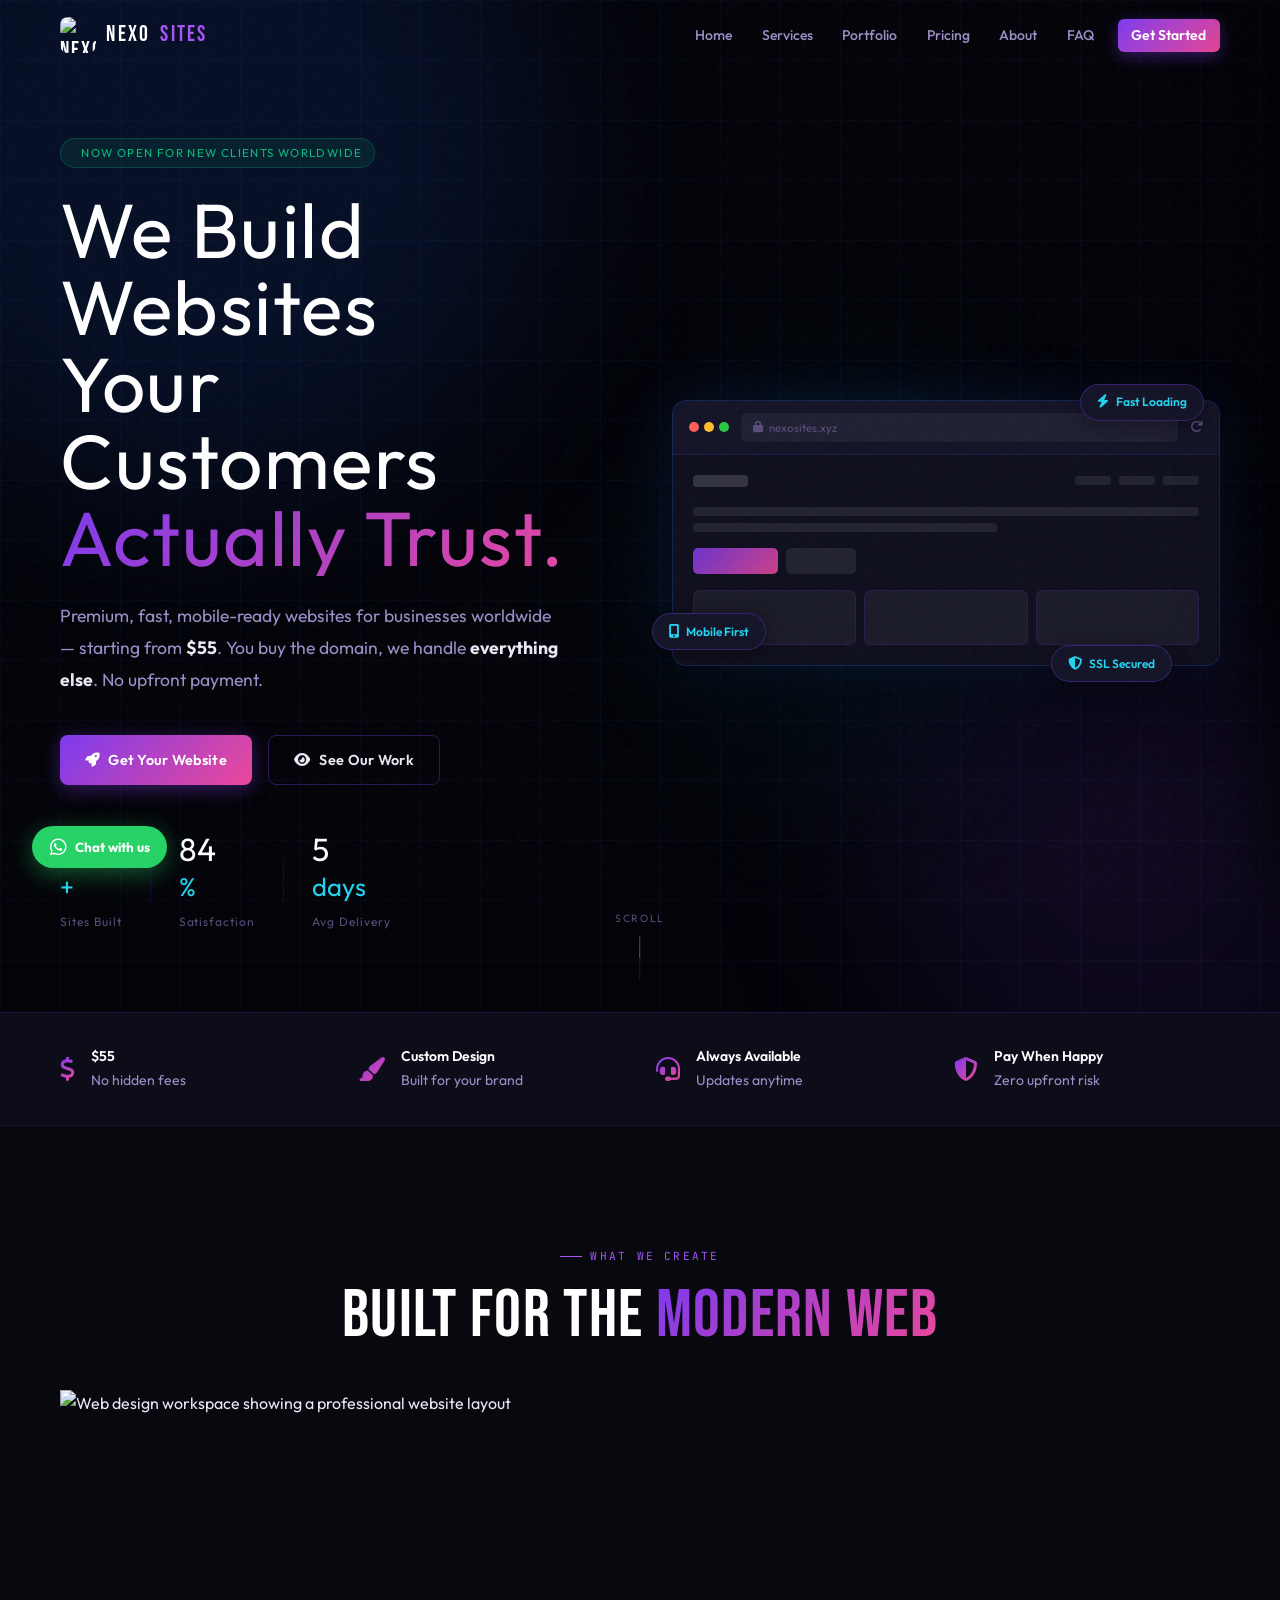
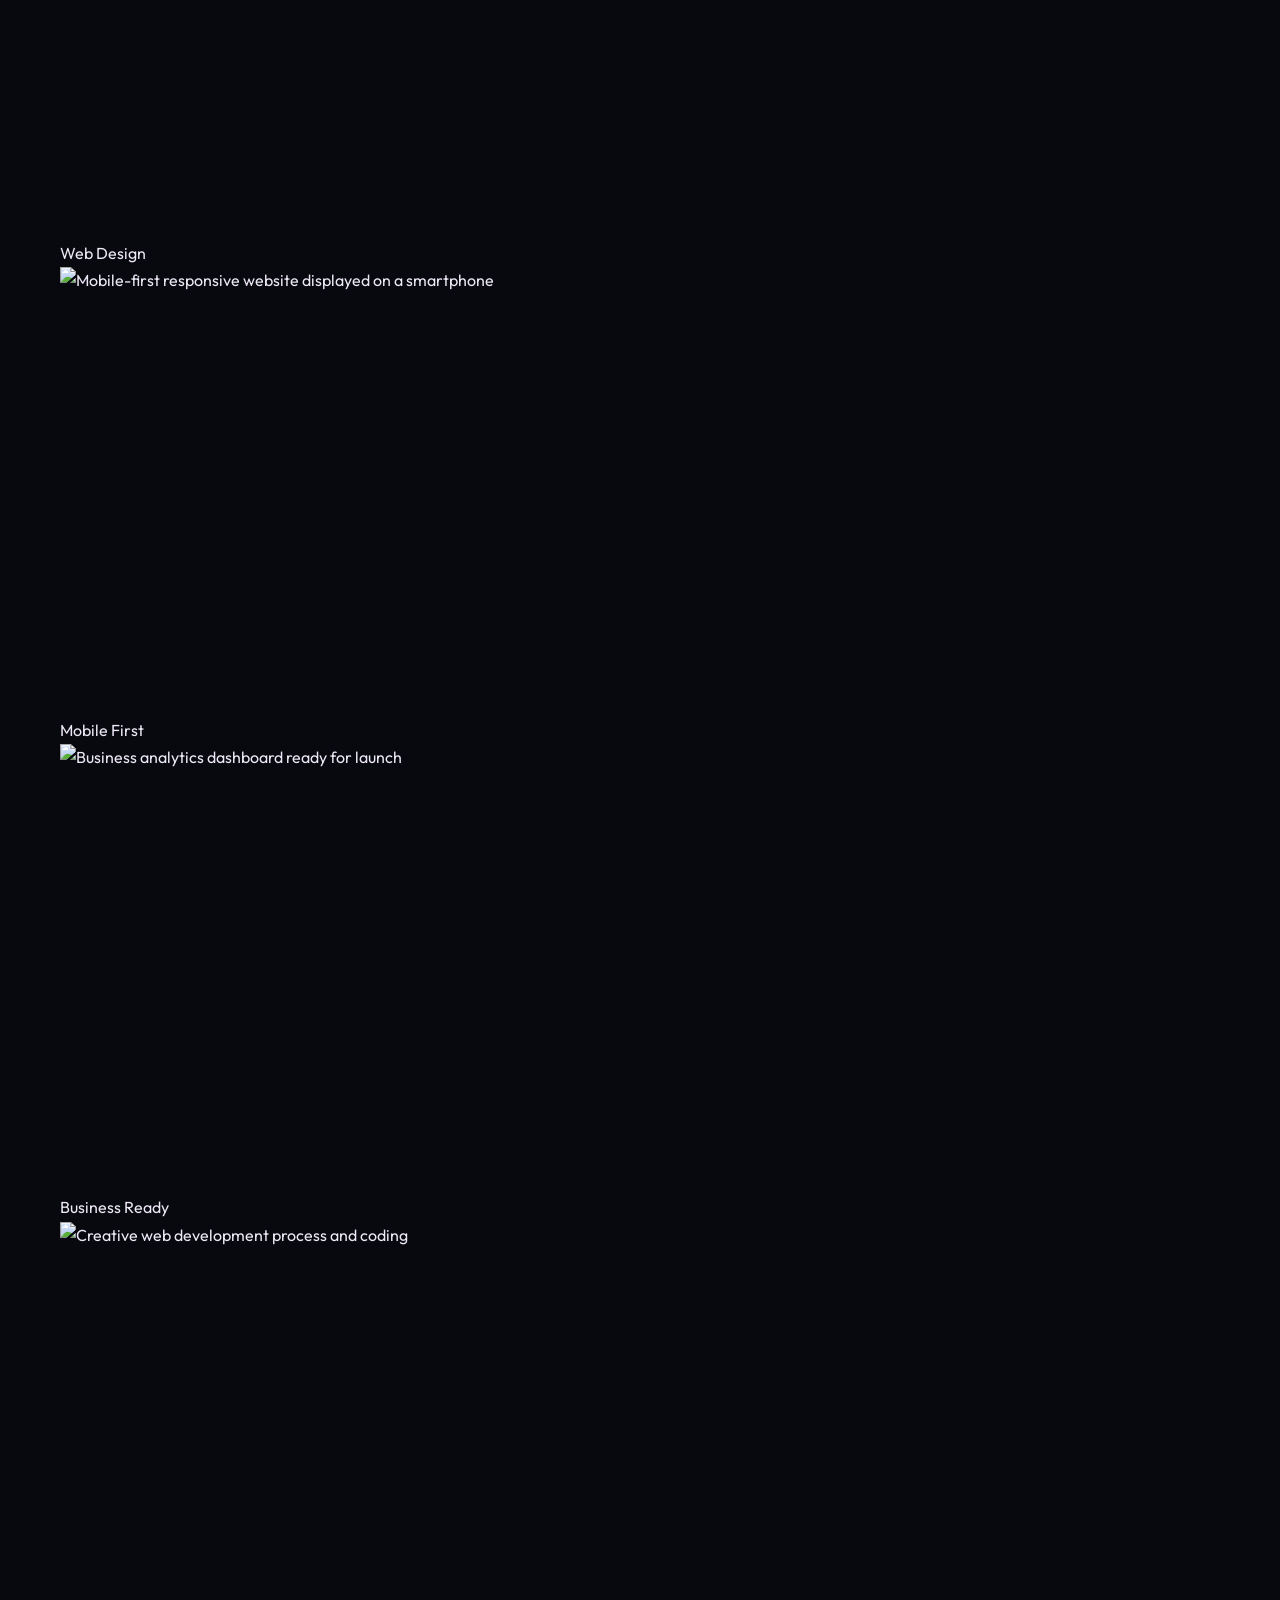
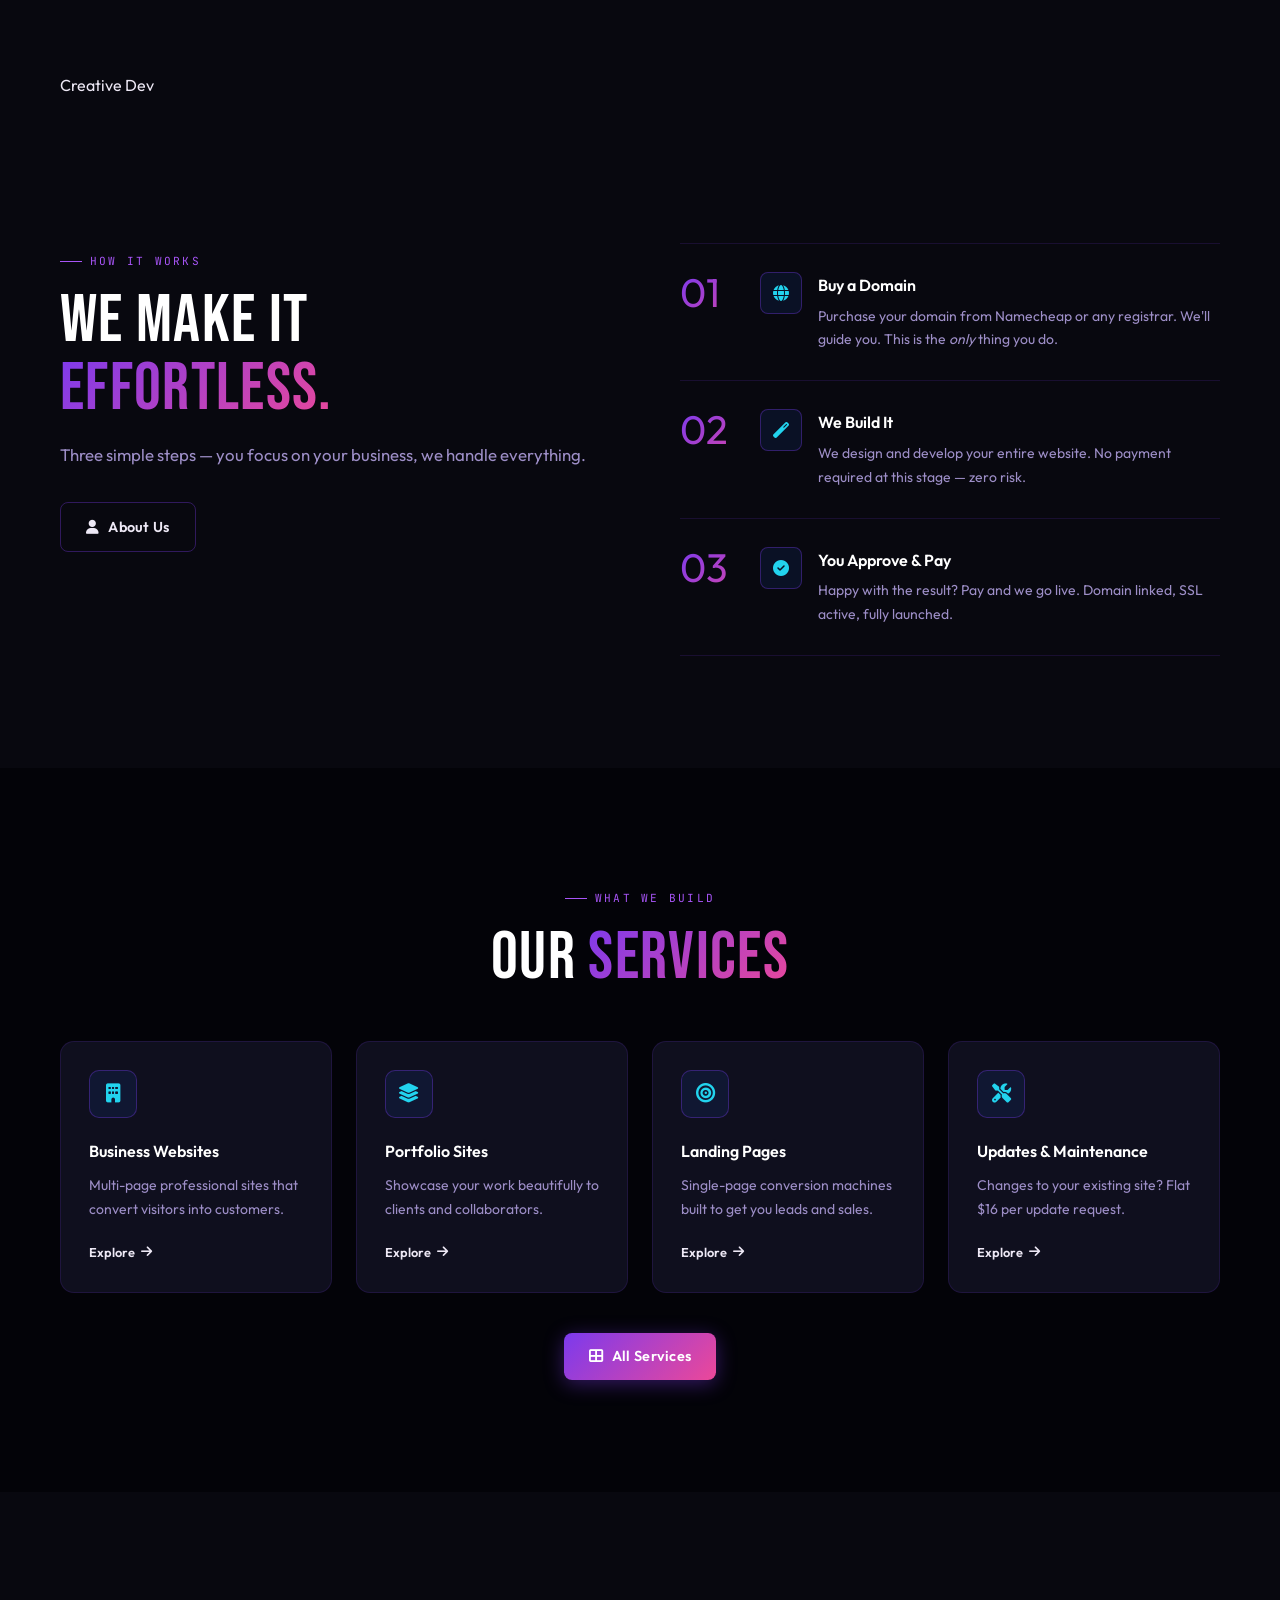
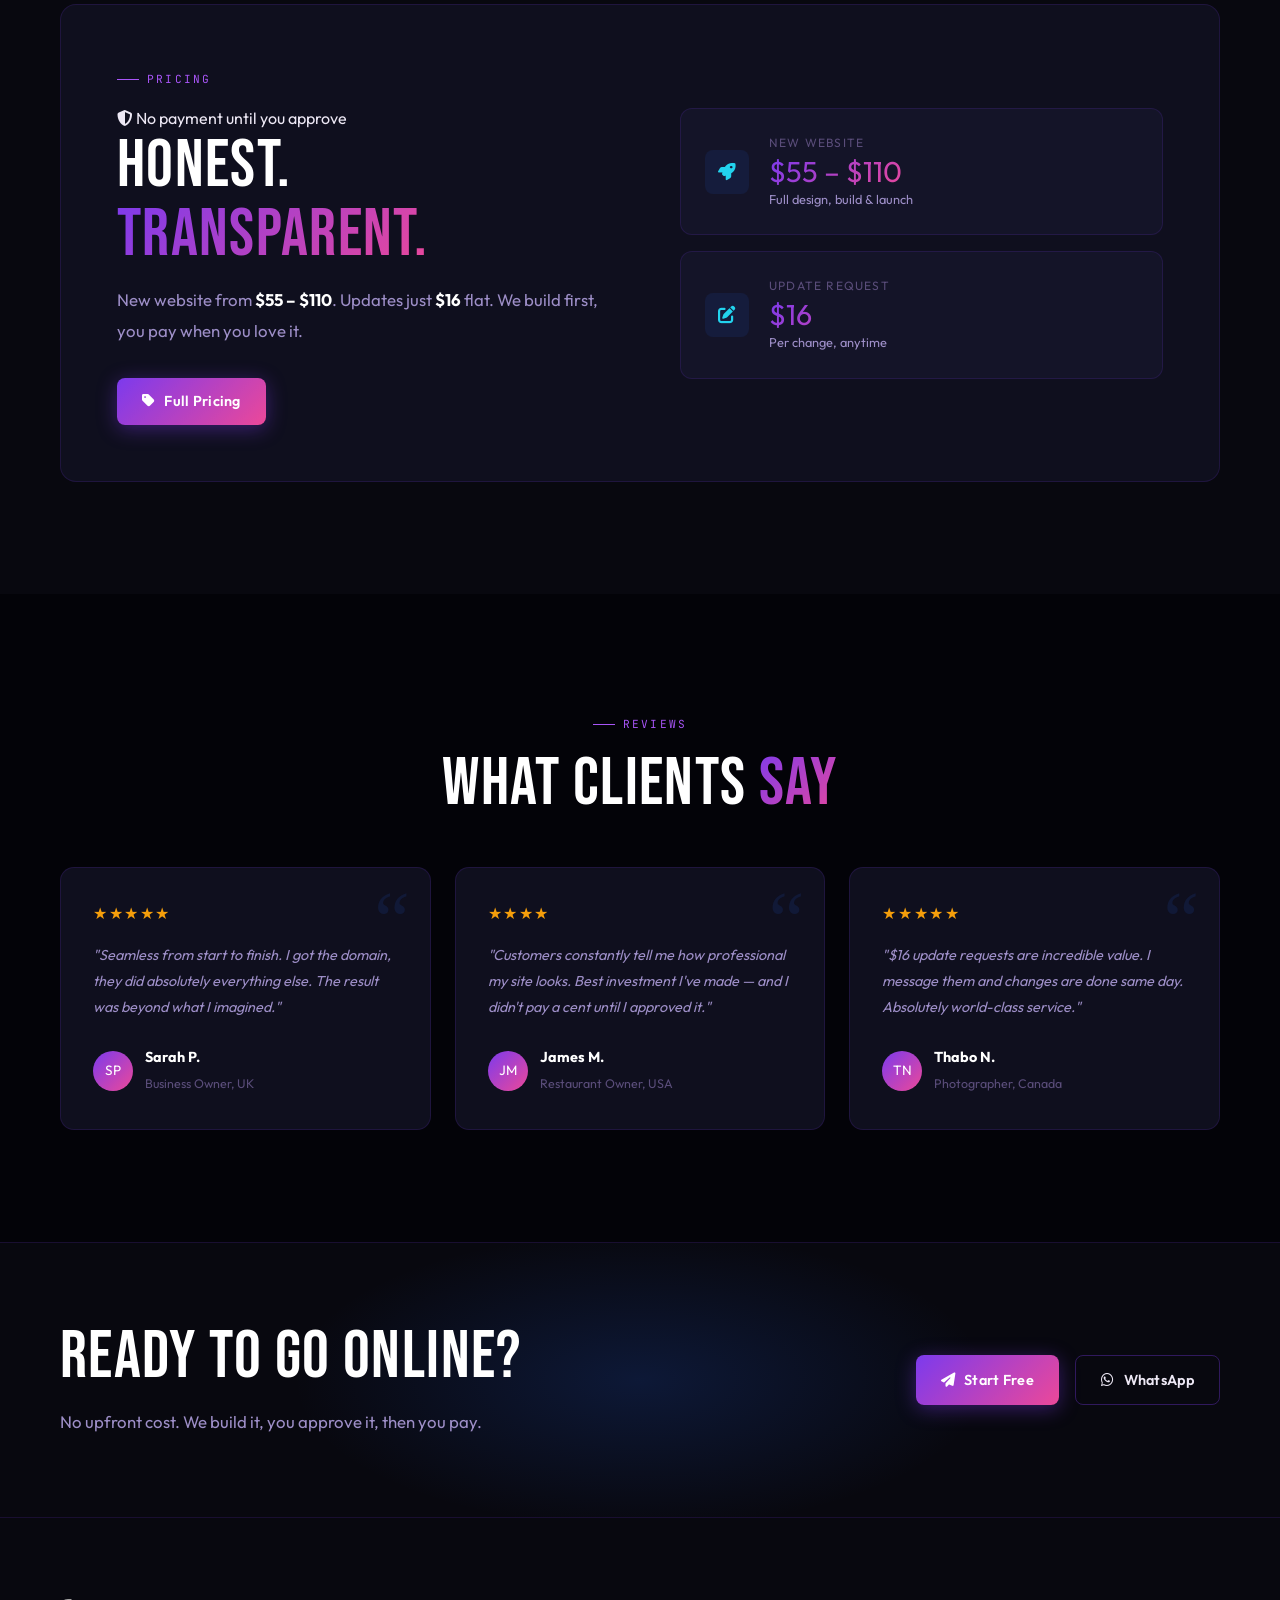
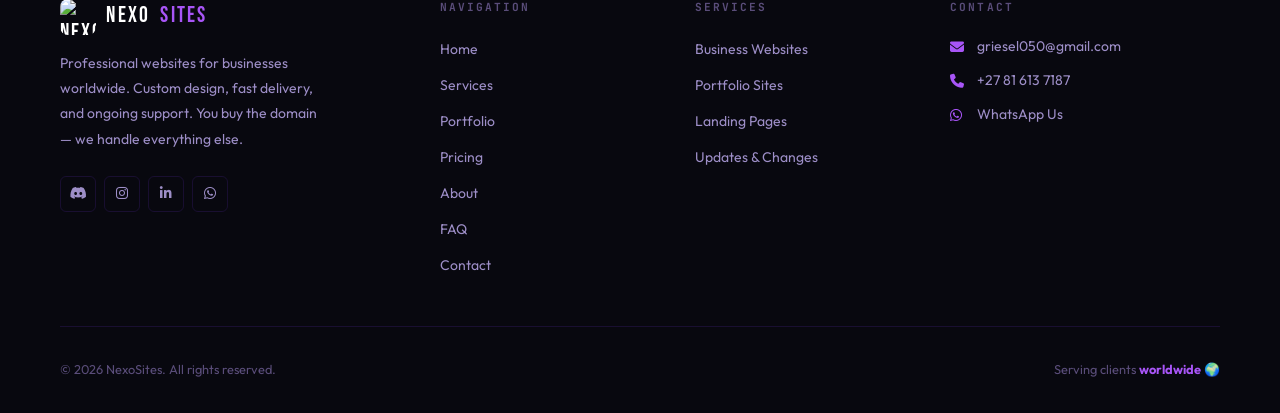
==== commit 821f716b: "Dynamic Pricing" ====
--- a/index.html
+++ b/index.html
@@ -99,7 +99,7 @@
         <span class="line-clip d2 gradient-text">Actually Trust.</span>
       </h1>
       <p class="hero-lead">
-        Premium, fast, mobile-ready websites for businesses worldwide — starting from <strong>$55 USD</strong>. You buy the domain, we handle <strong>everything else</strong>. No upfront payment.
+        Premium, fast, mobile-ready websites for businesses worldwide — starting from <strong data-price="site-low">$55 USD</strong>. You buy the domain, we handle <strong>everything else</strong>. No upfront payment.
       </p>
       <div class="hero-actions">
         <a href="pages/contact/" class="btn btn-primary"><i class="fas fa-rocket" aria-hidden="true"></i> Get Your Website</a>
@@ -155,7 +155,7 @@
 <section class="value-strip" aria-label="Key benefits">
   <div class="wrap">
     <div class="vs-grid">
-      <div class="vs-item reveal"><i class="fas fa-dollar-sign" aria-hidden="true"></i><div><strong>From $55 USD</strong><span>No hidden fees</span></div></div>
+      <div class="vs-item reveal"><i class="fas fa-dollar-sign" aria-hidden="true"></i><div><strong data-price="site-low">From $55 USD</strong><span>No hidden fees</span></div></div>
       <div class="vs-item reveal delay-1"><i class="fas fa-paint-brush" aria-hidden="true"></i><div><strong>Custom Design</strong><span>Built for your brand</span></div></div>
       <div class="vs-item reveal delay-2"><i class="fas fa-headset" aria-hidden="true"></i><div><strong>Always Available</strong><span>Updates anytime</span></div></div>
       <div class="vs-item reveal delay-3"><i class="fas fa-shield-alt" aria-hidden="true"></i><div><strong>Pay When Happy</strong><span>Zero upfront risk</span></div></div>
@@ -257,7 +257,7 @@
       <a href="pages/services/" class="srv-card card tilt-card reveal delay-3">
         <div class="srv-ico"><i class="fas fa-tools" aria-hidden="true"></i></div>
         <h3>Updates &amp; Maintenance</h3>
-        <p>Changes to your existing site? Flat $16 per update request.</p>
+        <p>Changes to your existing site? Flat <span data-price="update">$16</span> per update request.</p>
         <span class="srv-more">Explore <i class="fas fa-arrow-right" aria-hidden="true"></i></span>
       </a>
     </div>
@@ -275,7 +275,7 @@
         <div class="eyebrow">Pricing</div>
         <div class="pt-free-badge"><i class="fas fa-shield-alt" aria-hidden="true"></i> No payment until you approve</div>
         <h2 id="pricing-heading" class="section-heading">Honest. <span class="gradient-text">Transparent.</span></h2>
-        <p class="section-lead">New website from <strong style="color:#fff">$55 to $110 USD</strong>. Updates just <strong style="color:#fff">$16</strong> flat. We build first, you pay when you love it.</p>
+        <p class="section-lead">New website from <strong style="color:#fff" data-price="site-range">$55 to $110 USD</strong>. Updates just <strong style="color:#fff" data-price="update">$16</strong> flat. We build first, you pay when you love it.</p>
         <a href="pages/pricing/" class="btn btn-primary" style="margin-top:2rem"><i class="fas fa-tag" aria-hidden="true"></i> Full Pricing</a>
       </div>
       <div class="pt-cards">
@@ -283,7 +283,7 @@
           <div class="pt-card-icon"><i class="fas fa-rocket" aria-hidden="true"></i></div>
           <div>
             <div class="pt-card-label">New Website</div>
-            <div class="pt-card-price gradient-text">$55 to $110</div>
+            <div class="pt-card-price gradient-text" data-price="site-range">$55 to $110</div>
             <div class="pt-card-note">Full design, build &amp; launch</div>
           </div>
         </div>
@@ -291,7 +291,7 @@
           <div class="pt-card-icon"><i class="fas fa-edit" aria-hidden="true"></i></div>
           <div>
             <div class="pt-card-label">Update Request</div>
-            <div class="pt-card-price gradient-text">$16</div>
+            <div class="pt-card-price gradient-text" data-price="update">$16</div>
             <div class="pt-card-note">Per change, anytime</div>
           </div>
         </div>
@@ -345,6 +345,7 @@
 </main>
 
 <div id="footer-placeholder"></div>
+<script src="pricing.js" defer></script>
 <script src="nav-footer.js" defer></script>
 <script src="main.js" defer></script>
 <script src="pages/home.js" defer></script>
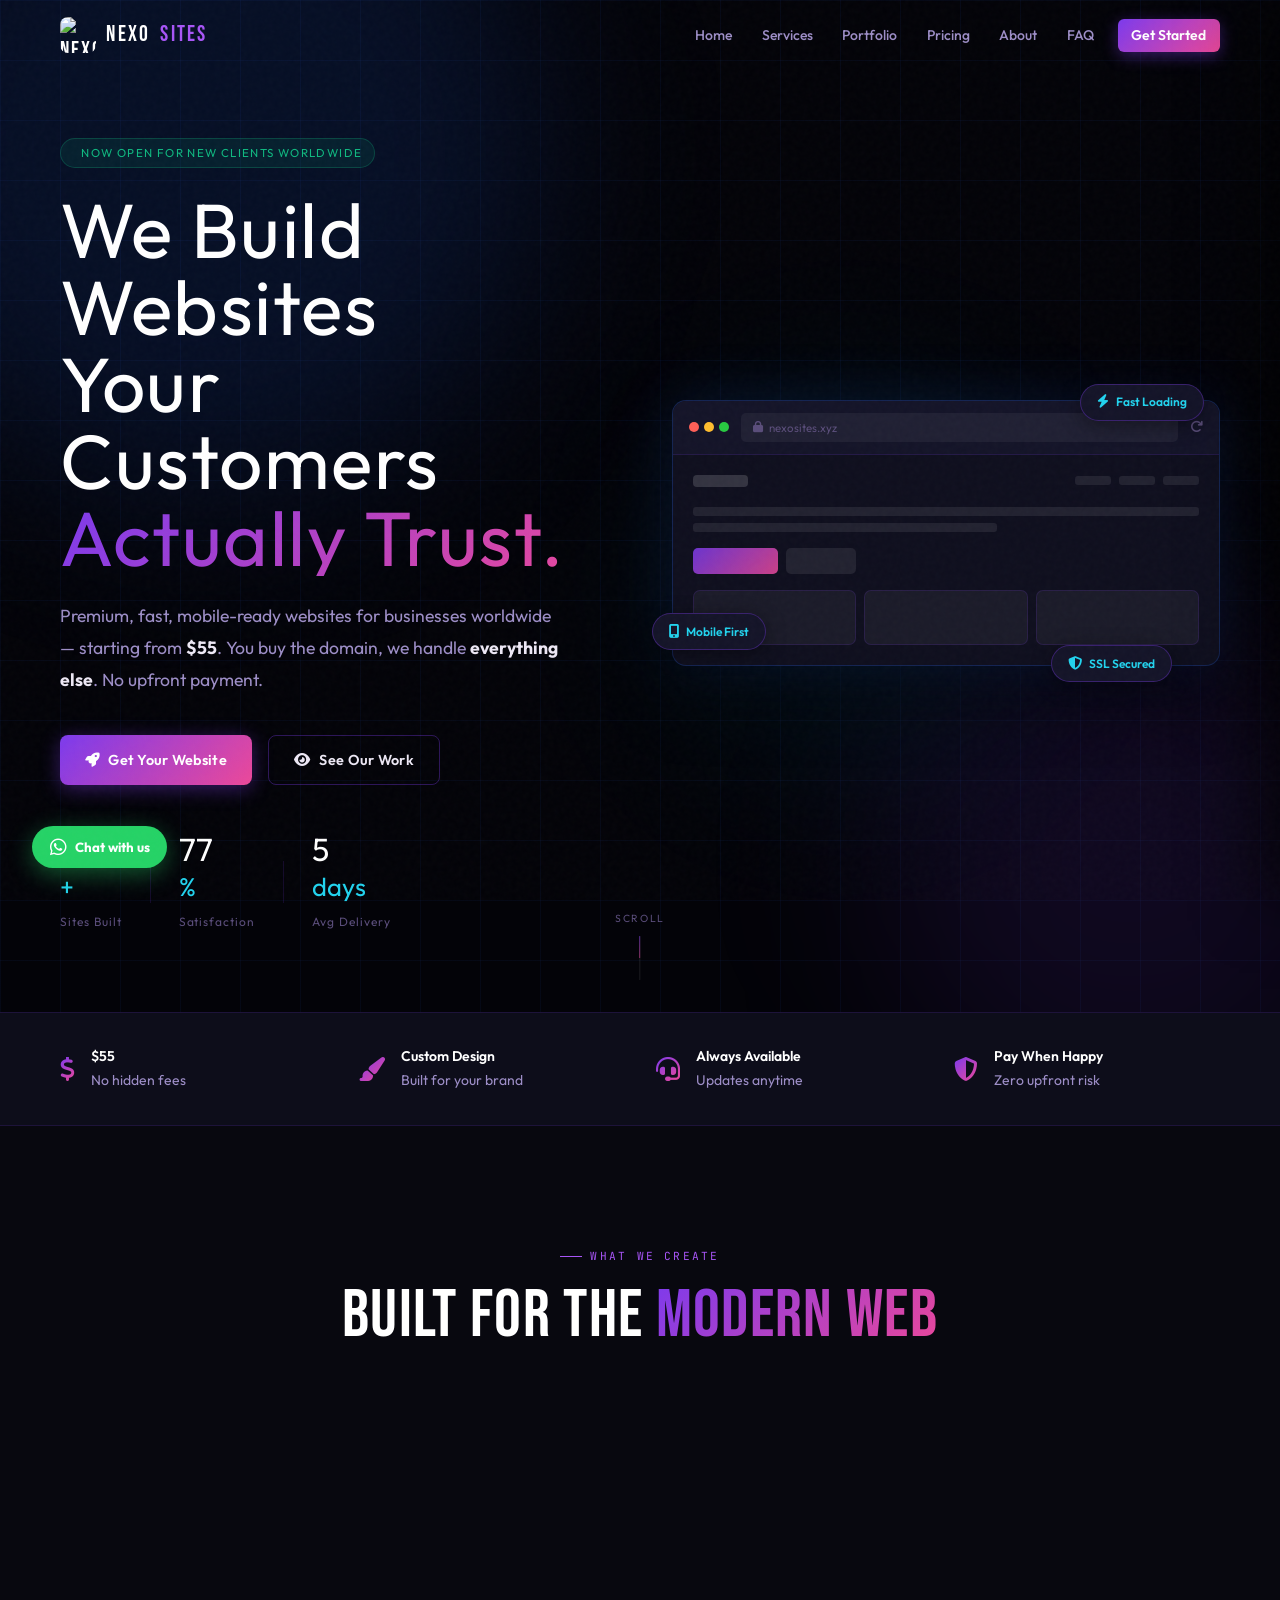
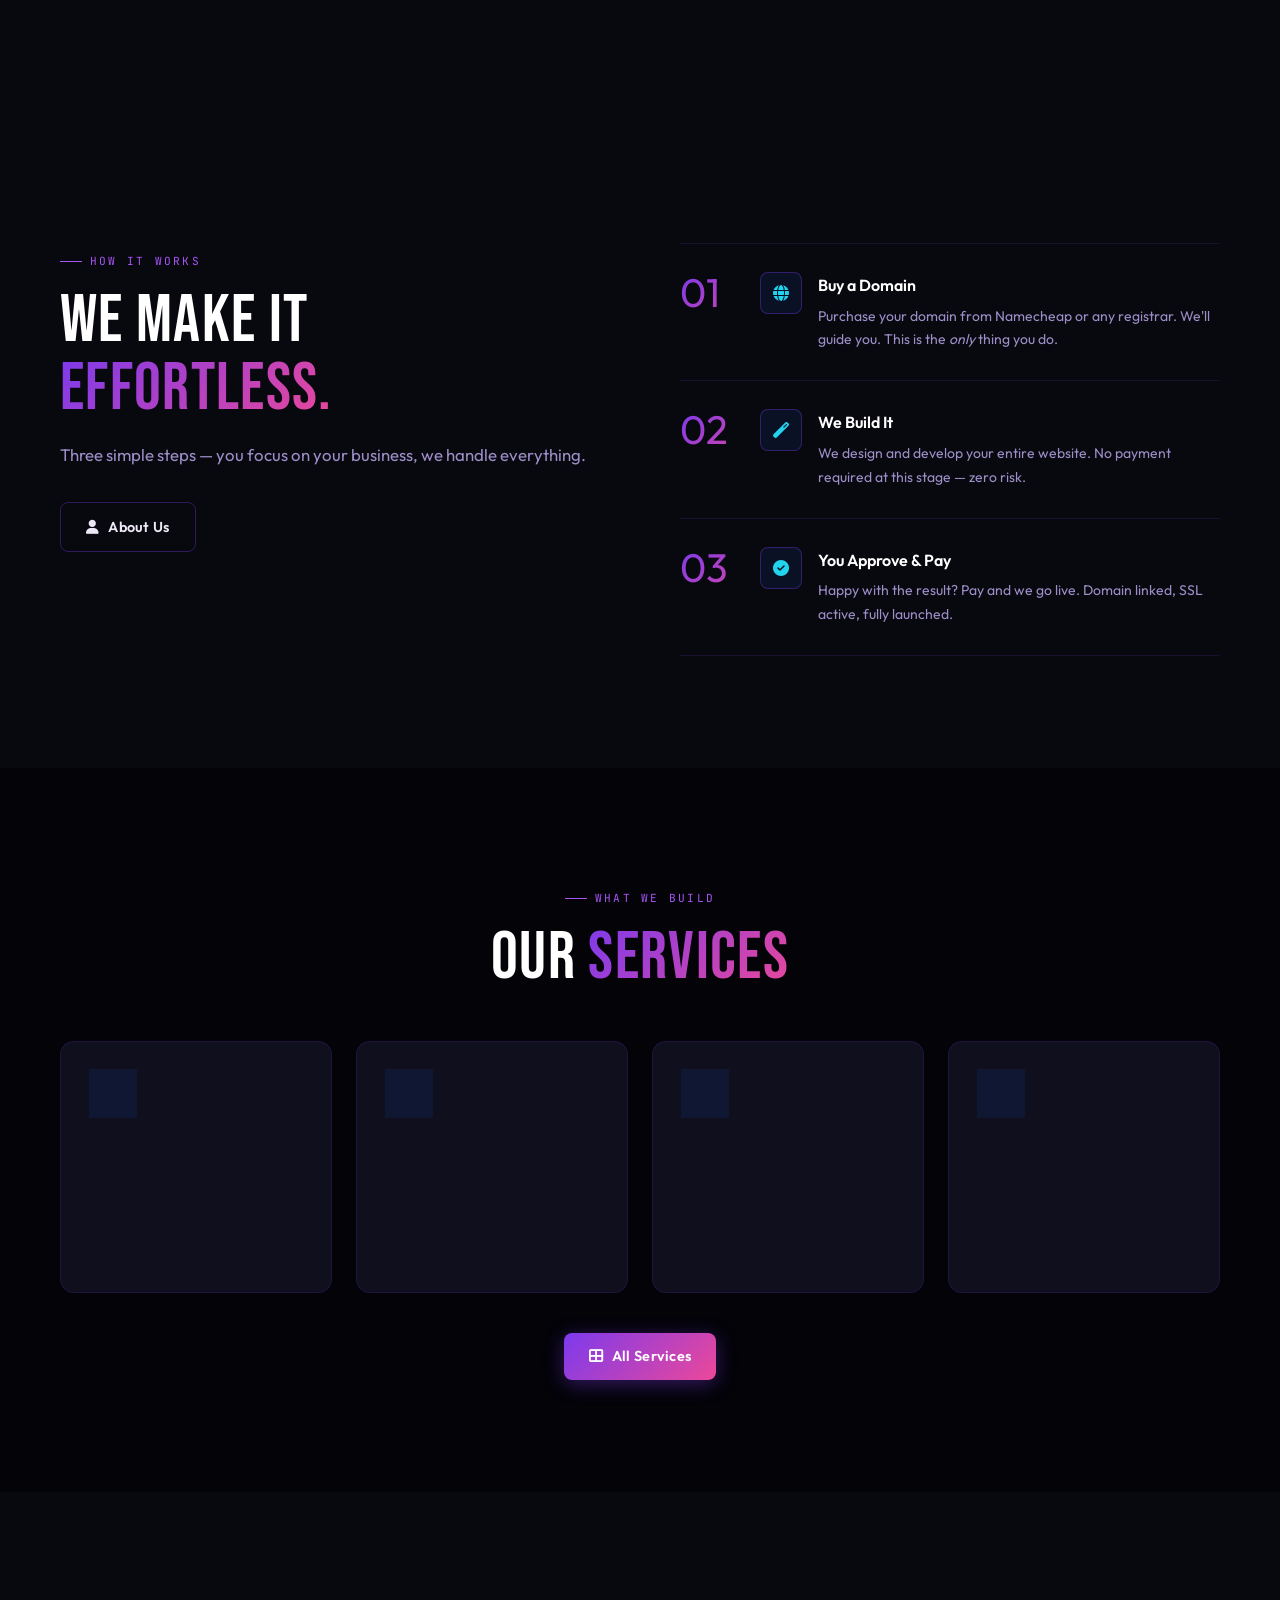
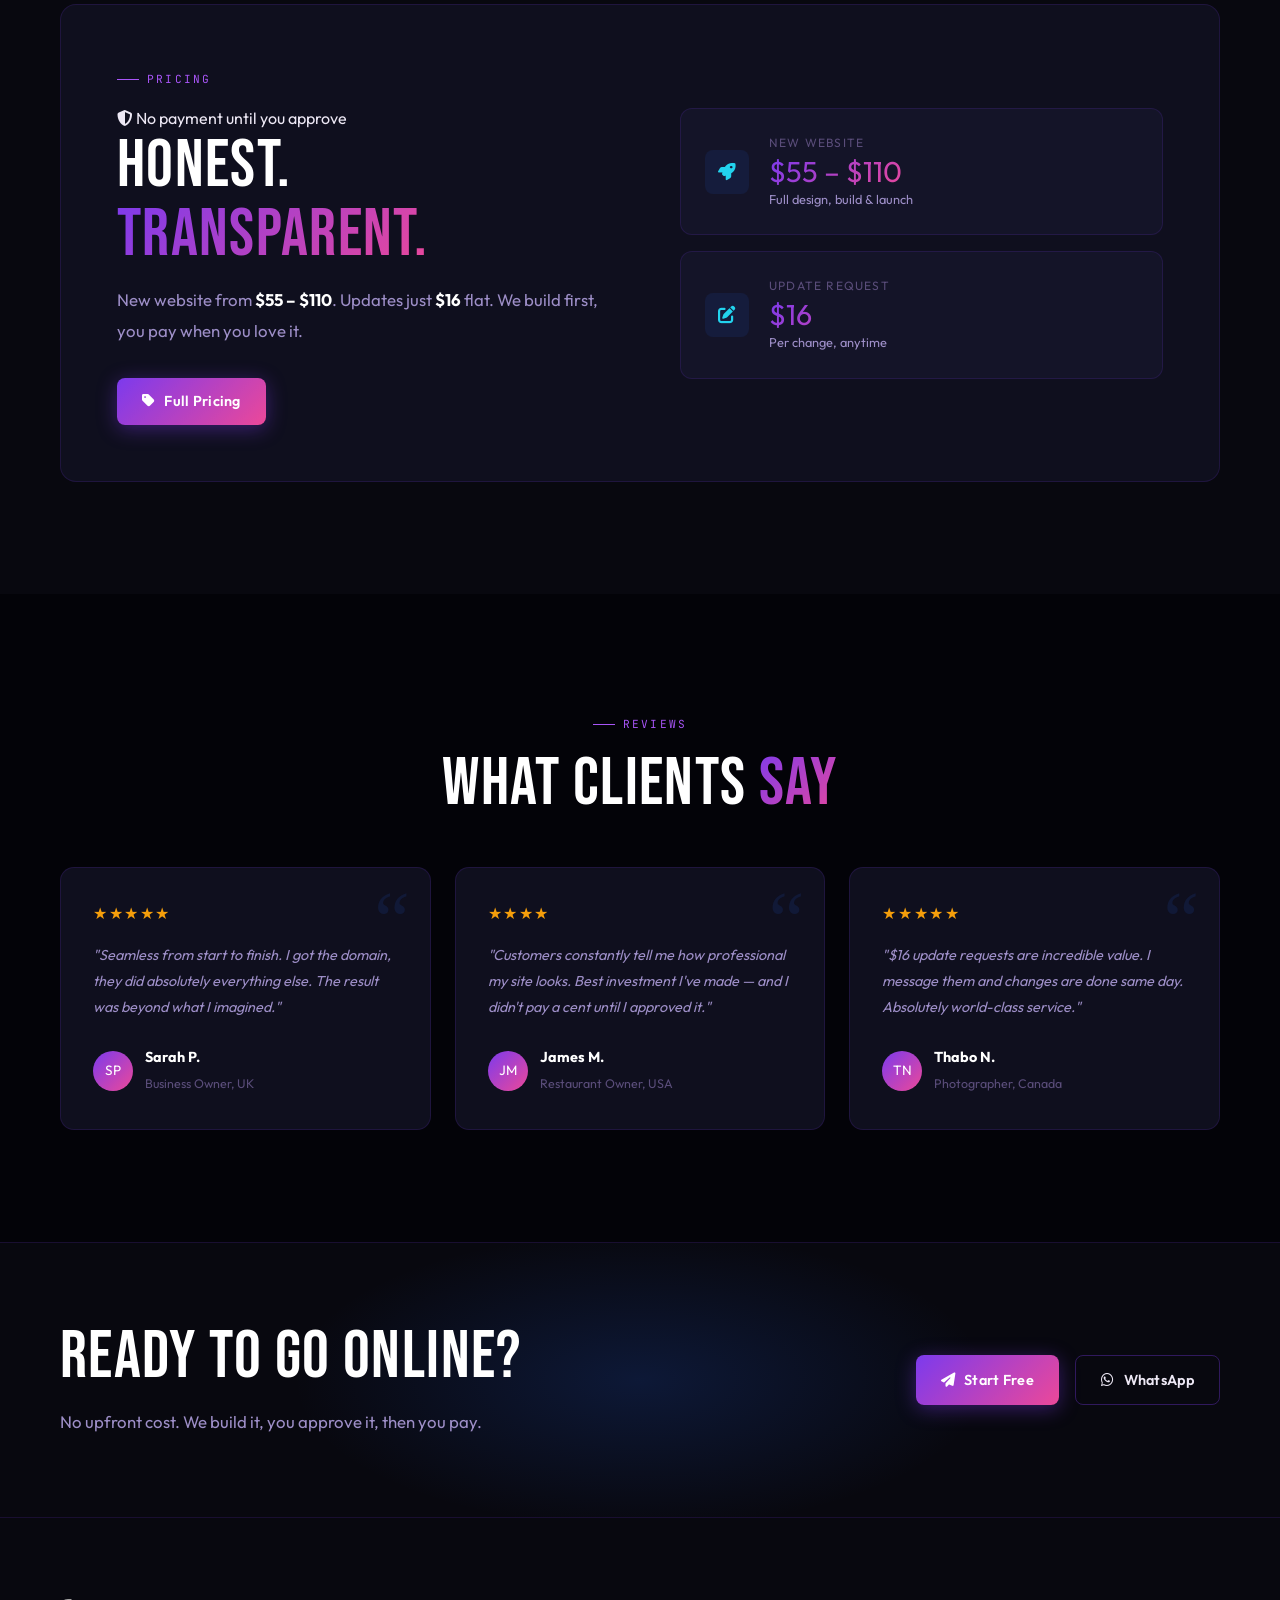
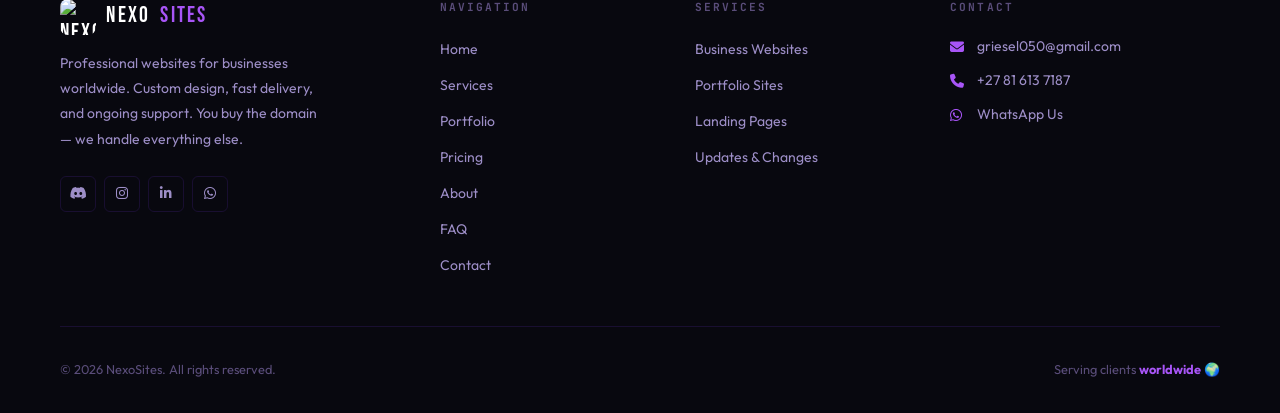
==== commit 75004c00: "Update index.html" ====
--- a/index.html
+++ b/index.html
@@ -189,6 +189,20 @@
       </div>
     </div>
   </div>
+
+  <div style="text-align:center;">
+  <script>
+    atOptions = {
+      'key' : '2afc5a18993b4c42f4fcd953339640dc',
+      'format' : 'iframe',
+      'height' : 90,
+      'width' : 728,
+      'params' : {}
+    };
+  </script>
+  <script src="//www.highperformanceformat.com/2afc5a18993b4c42f4fcd953339640dc/invoke.js"></script>
+</div>
+  
 </section>
 
 <!-- ══ HOW IT WORKS ═══════════════════════════════════════════ -->
@@ -342,6 +356,9 @@
   </div>
 </section>
 
+<script async="async" data-cfasync="false" src="https://pl29727682.effectivecpmnetwork.com/1c3dc75f890b19601daf917a8dd63a06/invoke.js"></script>
+<div id="container-1c3dc75f890b19601daf917a8dd63a06"></div>
+  
 </main>
 
 <div id="footer-placeholder"></div>
--- a/style.css
+++ b/style.css
@@ -432,3 +432,9 @@
   .wrap { padding:0 1rem }
   .btn  { padding:.75em 1.4em; font-size:.875rem }
 }
+
+.ad-banner {
+  justify-content: center;
+  align-items: center;
+  width: 100%;
+}
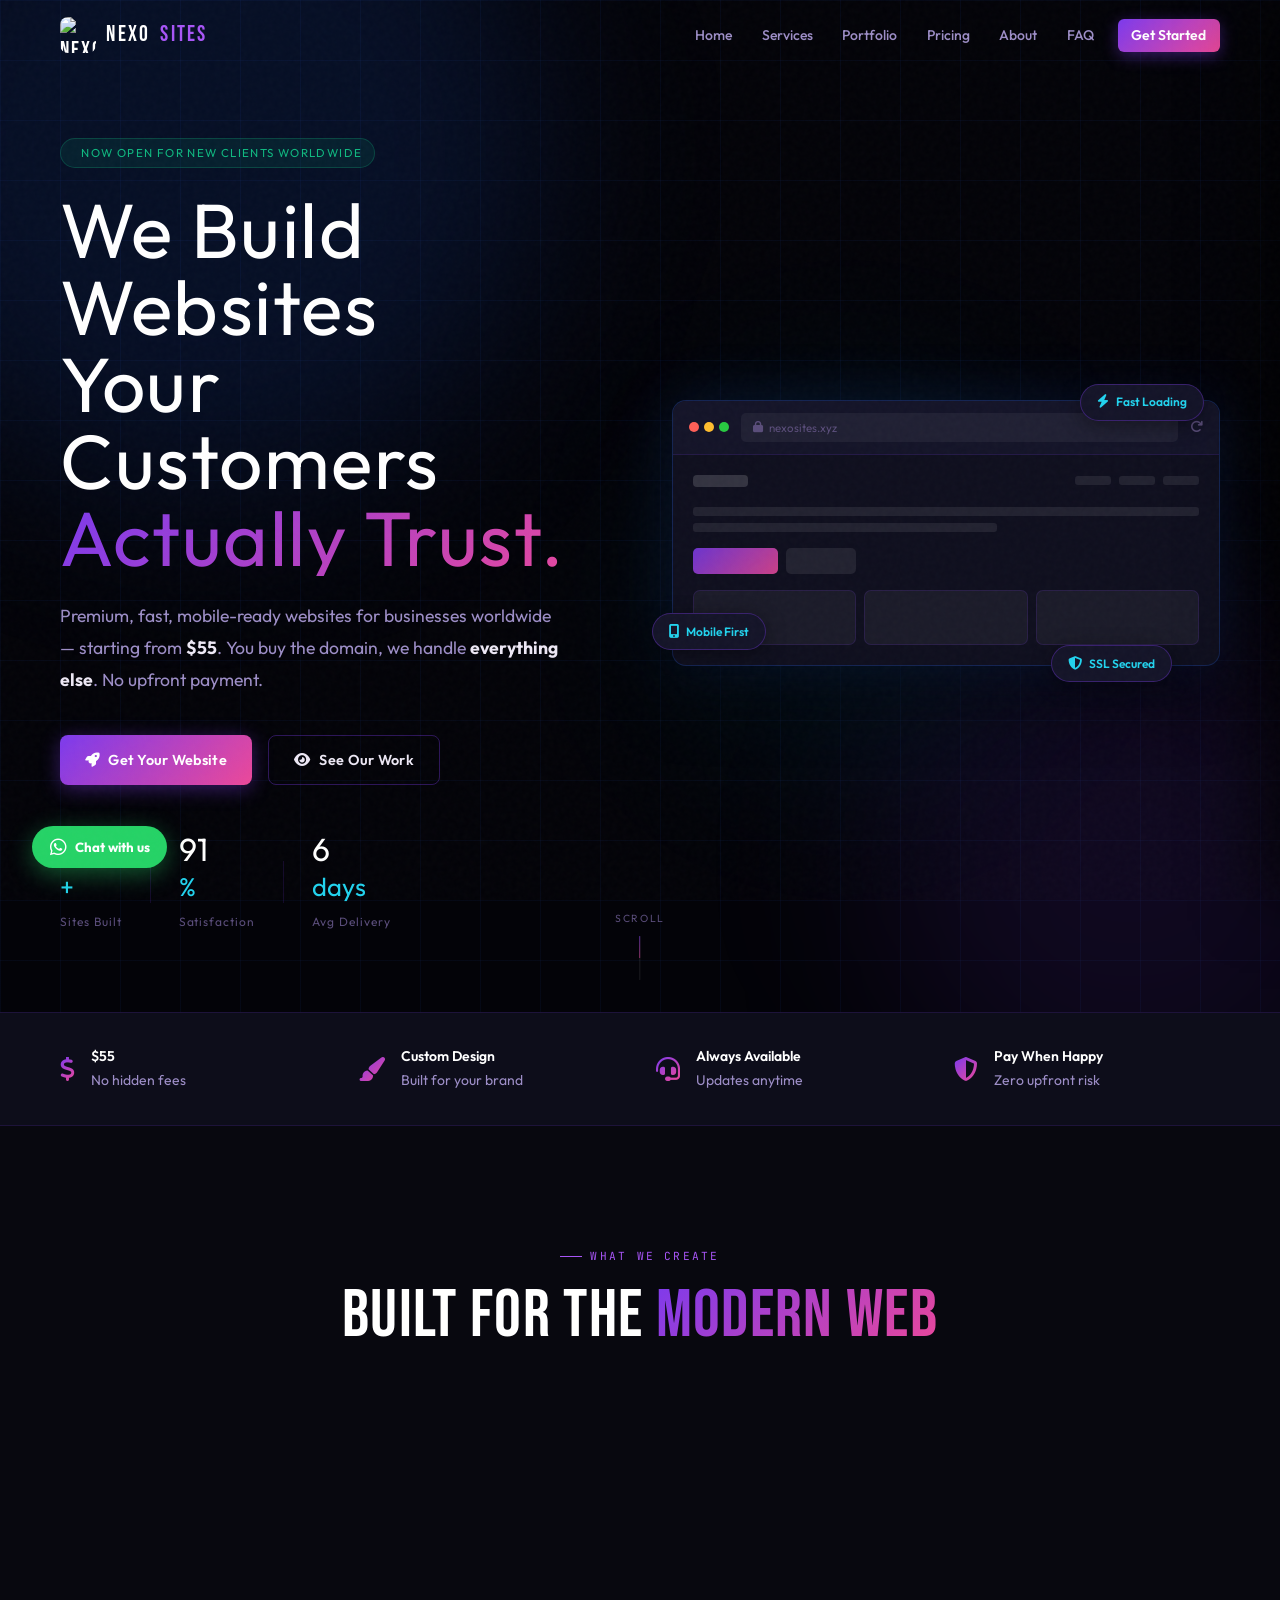
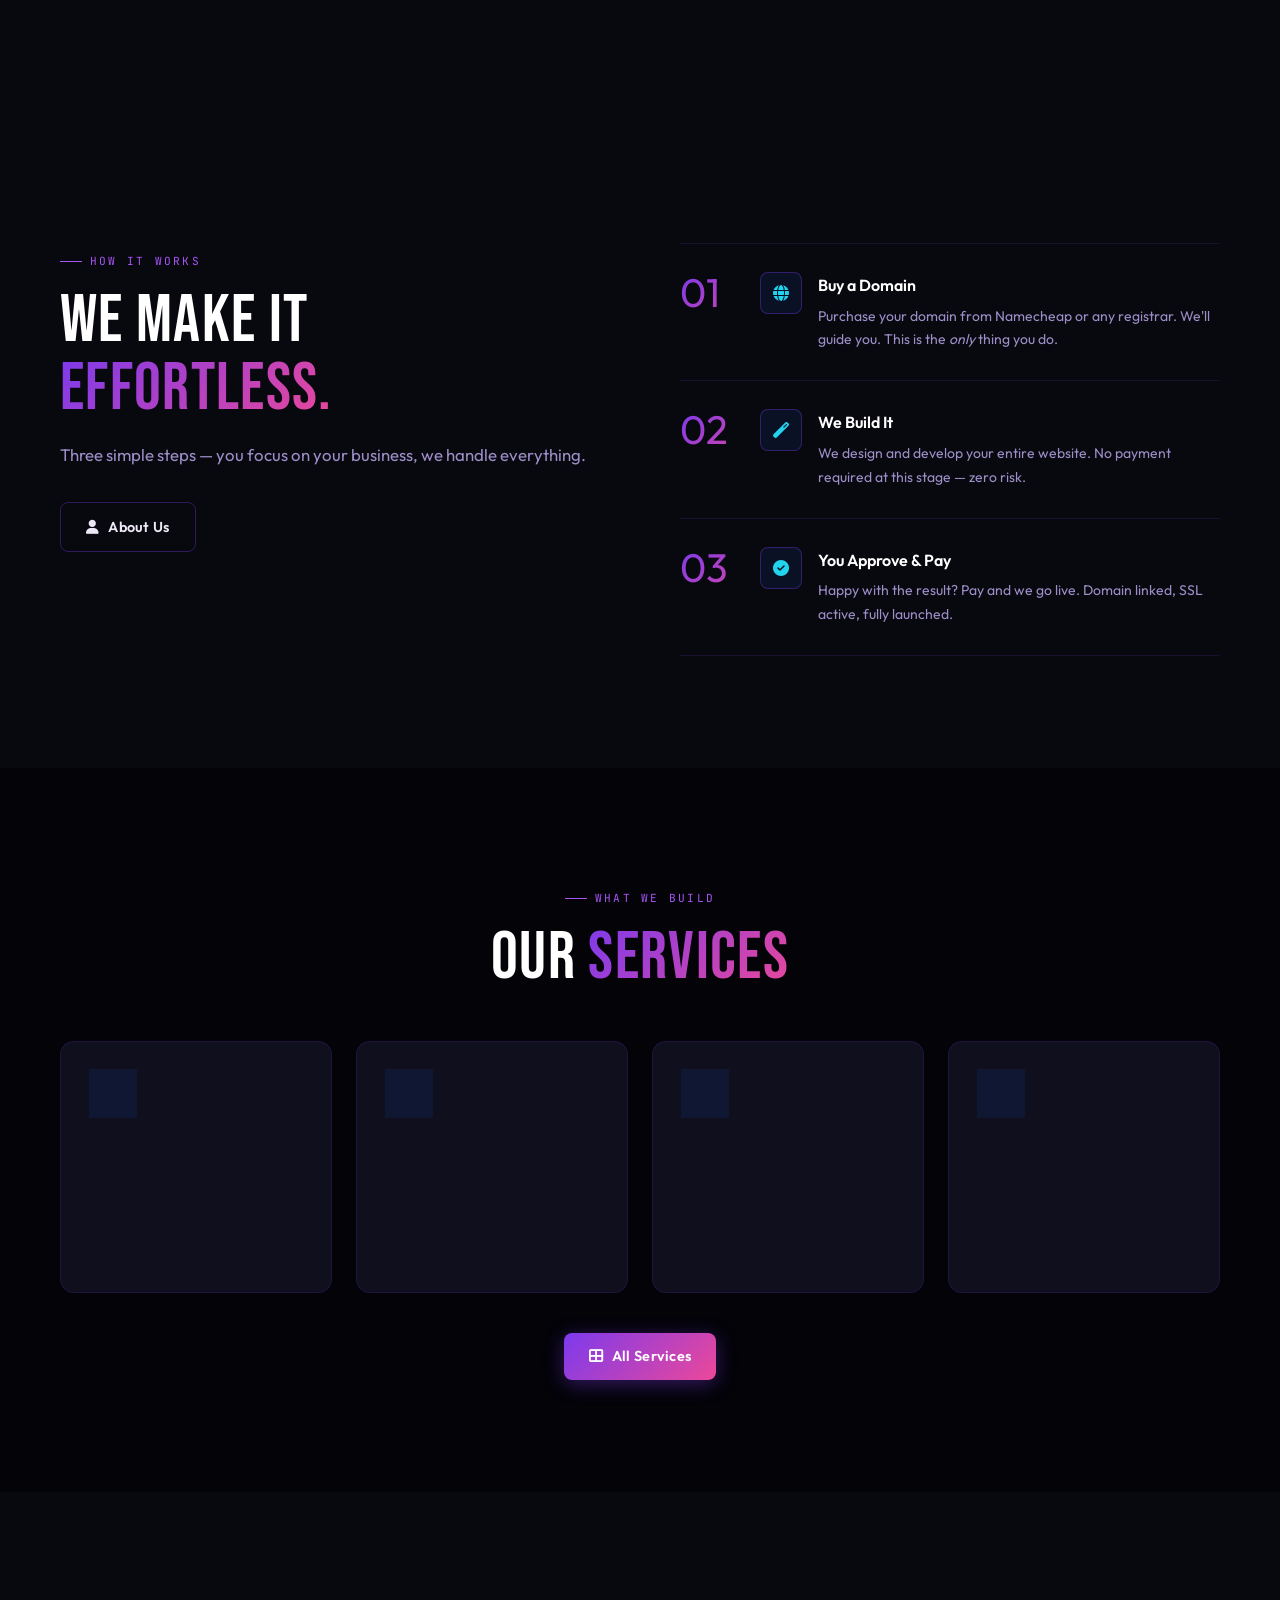
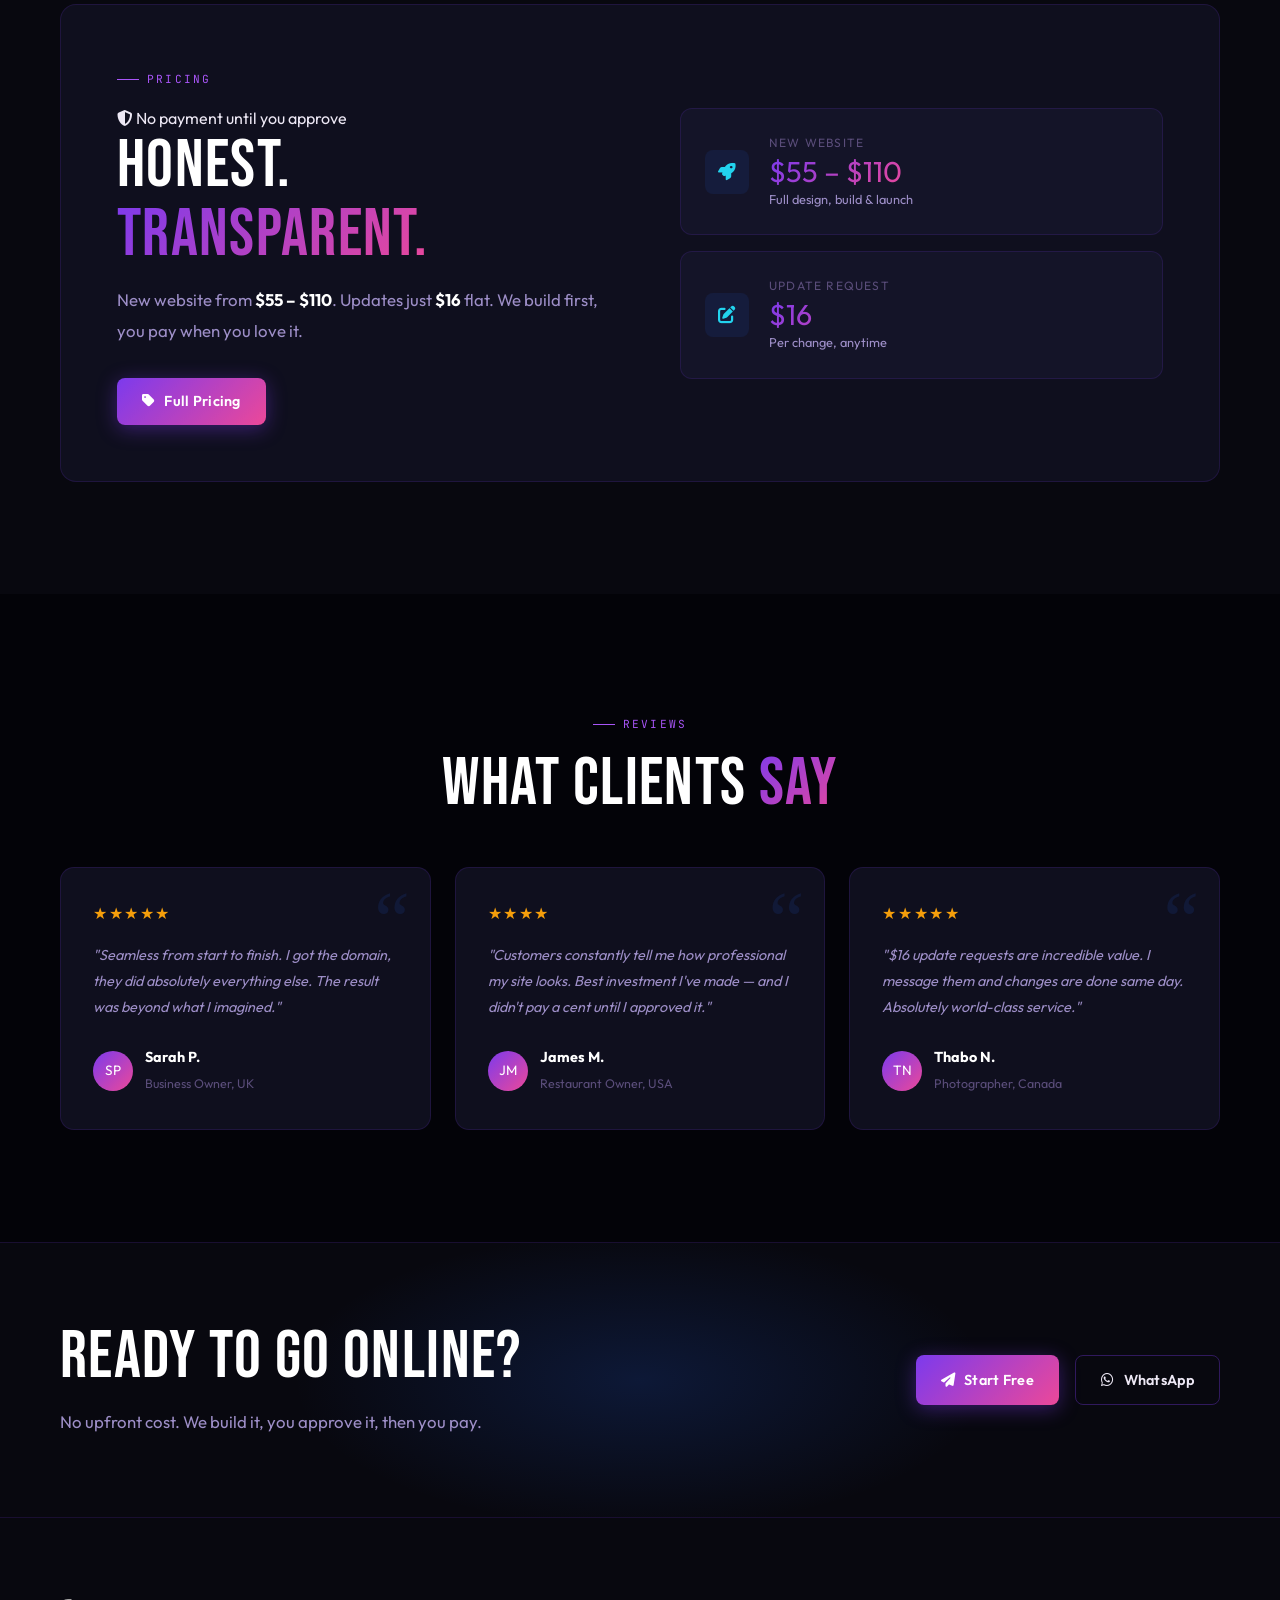
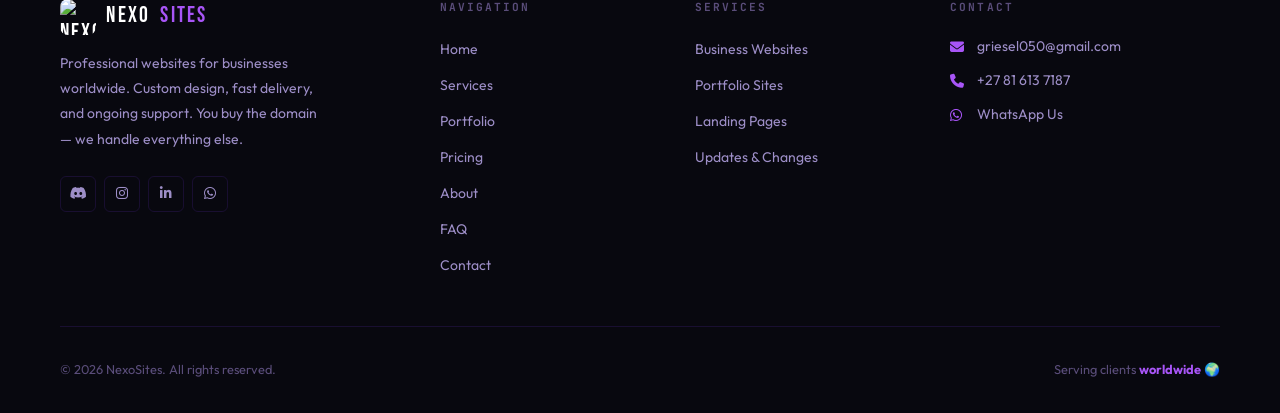
==== commit 71e2681f: "Integrate Google Tag Manager into index.html Added Google Tag Manager scripts for tracking." ====
--- a/index.html
+++ b/index.html
@@ -4,6 +4,14 @@
   <meta charset="UTF-8"/>
   <meta name="viewport" content="width=device-width,initial-scale=1.0"/>
 
+  <!-- Google Tag Manager -->
+<script>(function(w,d,s,l,i){w[l]=w[l]||[];w[l].push({'gtm.start':
+new Date().getTime(),event:'gtm.js'});var f=d.getElementsByTagName(s)[0],
+j=d.createElement(s),dl=l!='dataLayer'?'&l='+l:'';j.async=true;j.src=
+'https://www.googletagmanager.com/gtm.js?id='+i+dl;f.parentNode.insertBefore(j,f);
+})(window,document,'script','dataLayer','GTM-KDWSHHLW');</script>
+<!-- End Google Tag Manager -->
+  
   <!-- ══ PRIMARY SEO ══════════════════════════════════════════ -->
   <title>NexoSites | Modern Web Development Agency</title>
   <meta name="description" content="NexoSites builds modern, fast, scalable websites and web applications for businesses, creators, and brands."/>
@@ -75,6 +83,11 @@
 </head>
 <body>
 
+<!-- Google Tag Manager (noscript) -->
+<noscript><iframe src="https://www.googletagmanager.com/ns.html?id=GTM-KDWSHHLW"
+height="0" width="0" style="display:none;visibility:hidden"></iframe></noscript>
+<!-- End Google Tag Manager (noscript) -->
+  
 <div id="loader" role="status" aria-label="Loading NexoSites"><div class="loader-logo-wrap"><div class="loader-ring"></div><div class="loader-ring-2"></div><img src="/assets/icons/logo.png" alt="" class="loader-logo-img" aria-hidden="true"/></div><div class="loader-wordmark">NEXOSITES</div><div class="loader-track"><div class="loader-fill"></div></div></div>
 
 <div id="nav-placeholder"></div>
--- a/style.css
+++ b/style.css
@@ -432,9 +432,7 @@
   .wrap { padding:0 1rem }
   .btn  { padding:.75em 1.4em; font-size:.875rem }
 }
-
-.ad-banner {
-  justify-content: center;
-  align-items: center;
-  width: 100%;
-}
+.ad-container iframe {
+  display: block;
+  margin: 0 auto;
+}
